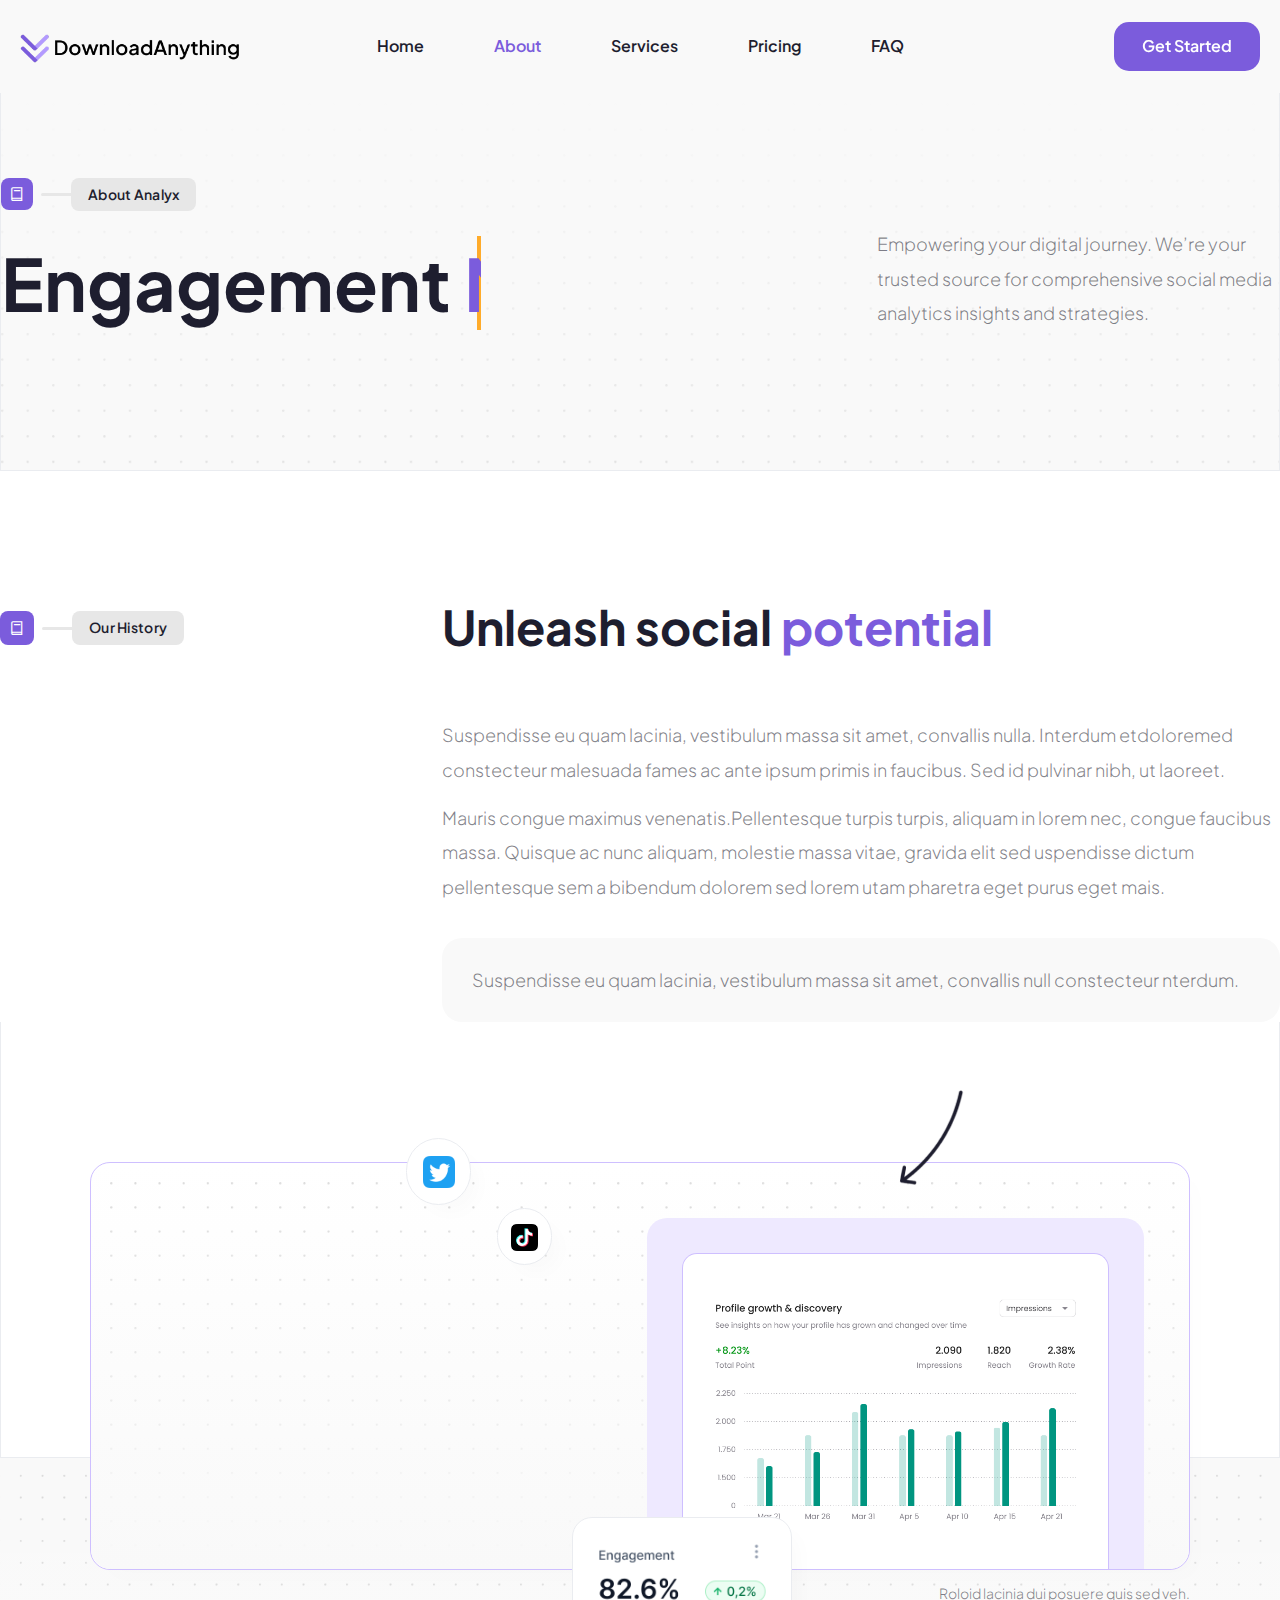
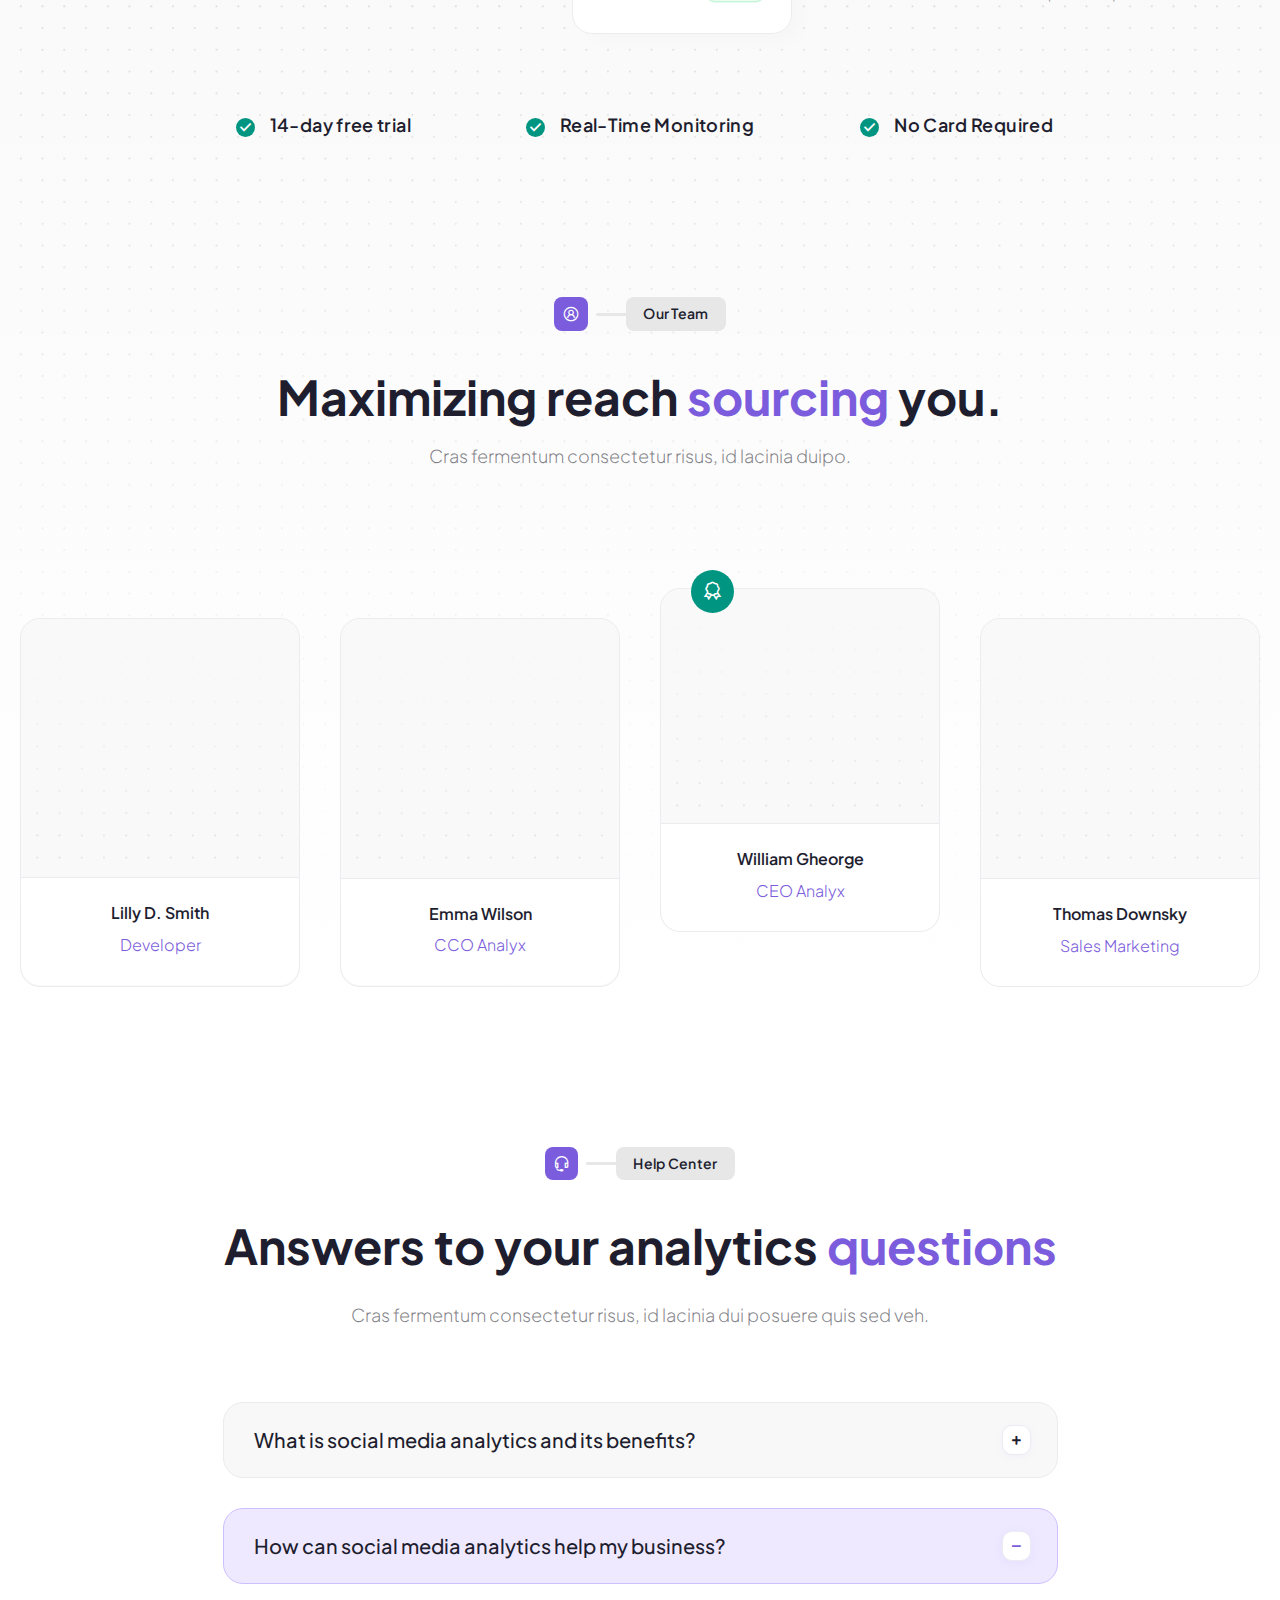
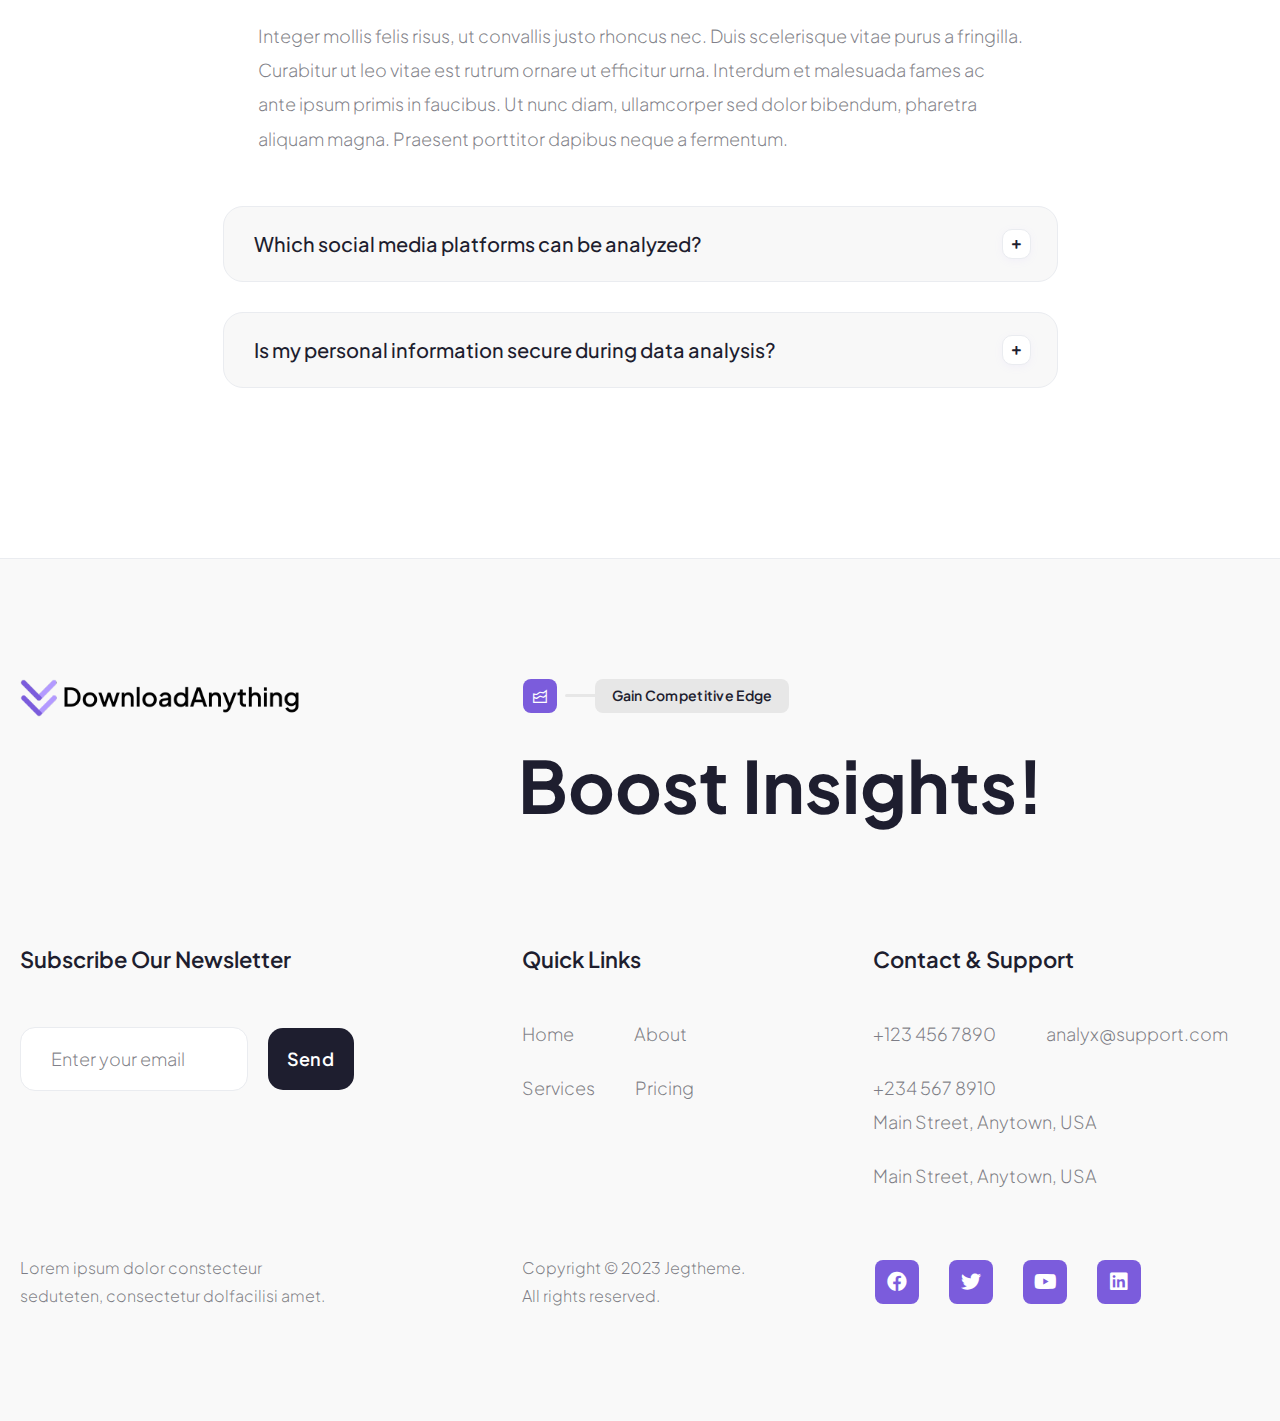
==== about.html @ d537f7f4 "deploy to onrender" ====
<!DOCTYPE html>
<html lang="en-US">
  <head>
    <meta charset="UTF-8" />
    <meta name="viewport" content="width=device-width, initial-scale=1, maximum-scale=1" />
    <link rel="profile" href="http://gmpg.org/xfn/11" />
    <link rel="pingback" href="https://downloadanything.co/xmlrpc.php" />
    <title>About &#8211; DownloadAnything</title>
    <meta name="robots" content="max-image-preview:large" />
    <link rel="alternate" type="application/rss+xml" title="DownloadAnything &raquo; Feed" href="https://downloadanything.co/feed/" />
    <link rel="alternate" type="application/rss+xml" title="DownloadAnything &raquo; Comments Feed" href="https://downloadanything.co/comments/feed/" />
    <script>
      window._wpemojiSettings = {
        baseUrl: "https:\/\/s.w.org\/images\/core\/emoji\/14.0.0\/72x72\/",
        ext: ".png",
        svgUrl: "https:\/\/s.w.org\/images\/core\/emoji\/14.0.0\/svg\/",
        svgExt: ".svg",
        source: { concatemoji: "https:\/\/downloadanything.co\/wp-includes\/js\/wp-emoji-release.min.js?ver=6.4.1" },
      };
      /*! This file is auto-generated */
      !(function (i, n) {
        var o, s, e;
        function c(e) {
          try {
            var t = { supportTests: e, timestamp: new Date().valueOf() };
            sessionStorage.setItem(o, JSON.stringify(t));
          } catch (e) {}
        }
        function p(e, t, n) {
          e.clearRect(0, 0, e.canvas.width, e.canvas.height), e.fillText(t, 0, 0);
          var t = new Uint32Array(e.getImageData(0, 0, e.canvas.width, e.canvas.height).data),
            r = (e.clearRect(0, 0, e.canvas.width, e.canvas.height), e.fillText(n, 0, 0), new Uint32Array(e.getImageData(0, 0, e.canvas.width, e.canvas.height).data));
          return t.every(function (e, t) {
            return e === r[t];
          });
        }
        function u(e, t, n) {
          switch (t) {
            case "flag":
              return n(e, "\ud83c\udff3\ufe0f\u200d\u26a7\ufe0f", "\ud83c\udff3\ufe0f\u200b\u26a7\ufe0f")
                ? !1
                : !n(e, "\ud83c\uddfa\ud83c\uddf3", "\ud83c\uddfa\u200b\ud83c\uddf3") &&
                    !n(e, "\ud83c\udff4\udb40\udc67\udb40\udc62\udb40\udc65\udb40\udc6e\udb40\udc67\udb40\udc7f", "\ud83c\udff4\u200b\udb40\udc67\u200b\udb40\udc62\u200b\udb40\udc65\u200b\udb40\udc6e\u200b\udb40\udc67\u200b\udb40\udc7f");
            case "emoji":
              return !n(e, "\ud83e\udef1\ud83c\udffb\u200d\ud83e\udef2\ud83c\udfff", "\ud83e\udef1\ud83c\udffb\u200b\ud83e\udef2\ud83c\udfff");
          }
          return !1;
        }
        function f(e, t, n) {
          var r = "undefined" != typeof WorkerGlobalScope && self instanceof WorkerGlobalScope ? new OffscreenCanvas(300, 150) : i.createElement("canvas"),
            a = r.getContext("2d", { willReadFrequently: !0 }),
            o = ((a.textBaseline = "top"), (a.font = "600 32px Arial"), {});
          return (
            e.forEach(function (e) {
              o[e] = t(a, e, n);
            }),
            o
          );
        }
        function t(e) {
          var t = i.createElement("script");
          (t.src = e), (t.defer = !0), i.head.appendChild(t);
        }
        "undefined" != typeof Promise &&
          ((o = "wpEmojiSettingsSupports"),
          (s = ["flag", "emoji"]),
          (n.supports = { everything: !0, everythingExceptFlag: !0 }),
          (e = new Promise(function (e) {
            i.addEventListener("DOMContentLoaded", e, { once: !0 });
          })),
          new Promise(function (t) {
            var n = (function () {
              try {
                var e = JSON.parse(sessionStorage.getItem(o));
                if ("object" == typeof e && "number" == typeof e.timestamp && new Date().valueOf() < e.timestamp + 604800 && "object" == typeof e.supportTests) return e.supportTests;
              } catch (e) {}
              return null;
            })();
            if (!n) {
              if ("undefined" != typeof Worker && "undefined" != typeof OffscreenCanvas && "undefined" != typeof URL && URL.createObjectURL && "undefined" != typeof Blob)
                try {
                  var e = "postMessage(" + f.toString() + "(" + [JSON.stringify(s), u.toString(), p.toString()].join(",") + "));",
                    r = new Blob([e], { type: "text/javascript" }),
                    a = new Worker(URL.createObjectURL(r), { name: "wpTestEmojiSupports" });
                  return void (a.onmessage = function (e) {
                    c((n = e.data)), a.terminate(), t(n);
                  });
                } catch (e) {}
              c((n = f(s, u, p)));
            }
            t(n);
          })
            .then(function (e) {
              for (var t in e) (n.supports[t] = e[t]), (n.supports.everything = n.supports.everything && n.supports[t]), "flag" !== t && (n.supports.everythingExceptFlag = n.supports.everythingExceptFlag && n.supports[t]);
              (n.supports.everythingExceptFlag = n.supports.everythingExceptFlag && !n.supports.flag),
                (n.DOMReady = !1),
                (n.readyCallback = function () {
                  n.DOMReady = !0;
                });
            })
            .then(function () {
              return e;
            })
            .then(function () {
              var e;
              n.supports.everything || (n.readyCallback(), (e = n.source || {}).concatemoji ? t(e.concatemoji) : e.wpemoji && e.twemoji && (t(e.twemoji), t(e.wpemoji)));
            }));
      })((window, document), window._wpemojiSettings);
    </script>
    <link rel="stylesheet" id="jkit-elements-main-css" href="./css/jeg-elementor-kit-assets-css-elements-main.css" media="all" />
    <style id="wp-emoji-styles-inline-css">
      img.wp-smiley,
      img.emoji {
        display: inline !important;
        border: none !important;
        box-shadow: none !important;
        height: 1em !important;
        width: 1em !important;
        margin: 0 0.07em !important;
        vertical-align: -0.1em !important;
        background: none !important;
        padding: 0 !important;
      }
    </style>
    <style id="classic-theme-styles-inline-css">
      /*! This file is auto-generated */
      .wp-block-button__link {
        color: #fff;
        background-color: #32373c;
        border-radius: 9999px;
        box-shadow: none;
        text-decoration: none;
        padding: calc(0.667em + 2px) calc(1.333em + 2px);
        font-size: 1.125em;
      }
      .wp-block-file__button {
        background: #32373c;
        color: #fff;
        text-decoration: none;
      }
    </style>
    <style id="global-styles-inline-css">
      body {
        --wp--preset--color--black: #000000;
        --wp--preset--color--cyan-bluish-gray: #abb8c3;
        --wp--preset--color--white: #ffffff;
        --wp--preset--color--pale-pink: #f78da7;
        --wp--preset--color--vivid-red: #cf2e2e;
        --wp--preset--color--luminous-vivid-orange: #ff6900;
        --wp--preset--color--luminous-vivid-amber: #fcb900;
        --wp--preset--color--light-green-cyan: #7bdcb5;
        --wp--preset--color--vivid-green-cyan: #00d084;
        --wp--preset--color--pale-cyan-blue: #8ed1fc;
        --wp--preset--color--vivid-cyan-blue: #0693e3;
        --wp--preset--color--vivid-purple: #9b51e0;
        --wp--preset--gradient--vivid-cyan-blue-to-vivid-purple: linear-gradient(135deg, rgba(6, 147, 227, 1) 0%, rgb(155, 81, 224) 100%);
        --wp--preset--gradient--light-green-cyan-to-vivid-green-cyan: linear-gradient(135deg, rgb(122, 220, 180) 0%, rgb(0, 208, 130) 100%);
        --wp--preset--gradient--luminous-vivid-amber-to-luminous-vivid-orange: linear-gradient(135deg, rgba(252, 185, 0, 1) 0%, rgba(255, 105, 0, 1) 100%);
        --wp--preset--gradient--luminous-vivid-orange-to-vivid-red: linear-gradient(135deg, rgba(255, 105, 0, 1) 0%, rgb(207, 46, 46) 100%);
        --wp--preset--gradient--very-light-gray-to-cyan-bluish-gray: linear-gradient(135deg, rgb(238, 238, 238) 0%, rgb(169, 184, 195) 100%);
        --wp--preset--gradient--cool-to-warm-spectrum: linear-gradient(135deg, rgb(74, 234, 220) 0%, rgb(151, 120, 209) 20%, rgb(207, 42, 186) 40%, rgb(238, 44, 130) 60%, rgb(251, 105, 98) 80%, rgb(254, 248, 76) 100%);
        --wp--preset--gradient--blush-light-purple: linear-gradient(135deg, rgb(255, 206, 236) 0%, rgb(152, 150, 240) 100%);
        --wp--preset--gradient--blush-bordeaux: linear-gradient(135deg, rgb(254, 205, 165) 0%, rgb(254, 45, 45) 50%, rgb(107, 0, 62) 100%);
        --wp--preset--gradient--luminous-dusk: linear-gradient(135deg, rgb(255, 203, 112) 0%, rgb(199, 81, 192) 50%, rgb(65, 88, 208) 100%);
        --wp--preset--gradient--pale-ocean: linear-gradient(135deg, rgb(255, 245, 203) 0%, rgb(182, 227, 212) 50%, rgb(51, 167, 181) 100%);
        --wp--preset--gradient--electric-grass: linear-gradient(135deg, rgb(202, 248, 128) 0%, rgb(113, 206, 126) 100%);
        --wp--preset--gradient--midnight: linear-gradient(135deg, rgb(2, 3, 129) 0%, rgb(40, 116, 252) 100%);
        --wp--preset--font-size--small: 13px;
        --wp--preset--font-size--medium: 20px;
        --wp--preset--font-size--large: 36px;
        --wp--preset--font-size--x-large: 42px;
        --wp--preset--spacing--20: 0.44rem;
        --wp--preset--spacing--30: 0.67rem;
        --wp--preset--spacing--40: 1rem;
        --wp--preset--spacing--50: 1.5rem;
        --wp--preset--spacing--60: 2.25rem;
        --wp--preset--spacing--70: 3.38rem;
        --wp--preset--spacing--80: 5.06rem;
        --wp--preset--shadow--natural: 6px 6px 9px rgba(0, 0, 0, 0.2);
        --wp--preset--shadow--deep: 12px 12px 50px rgba(0, 0, 0, 0.4);
        --wp--preset--shadow--sharp: 6px 6px 0px rgba(0, 0, 0, 0.2);
        --wp--preset--shadow--outlined: 6px 6px 0px -3px rgba(255, 255, 255, 1), 6px 6px rgba(0, 0, 0, 1);
        --wp--preset--shadow--crisp: 6px 6px 0px rgba(0, 0, 0, 1);
      }
      :where(.is-layout-flex) {
        gap: 0.5em;
      }
      :where(.is-layout-grid) {
        gap: 0.5em;
      }
      body .is-layout-flow > .alignleft {
        float: left;
        margin-inline-start: 0;
        margin-inline-end: 2em;
      }
      body .is-layout-flow > .alignright {
        float: right;
        margin-inline-start: 2em;
        margin-inline-end: 0;
      }
      body .is-layout-flow > .aligncenter {
        margin-left: auto !important;
        margin-right: auto !important;
      }
      body .is-layout-constrained > .alignleft {
        float: left;
        margin-inline-start: 0;
        margin-inline-end: 2em;
      }
      body .is-layout-constrained > .alignright {
        float: right;
        margin-inline-start: 2em;
        margin-inline-end: 0;
      }
      body .is-layout-constrained > .aligncenter {
        margin-left: auto !important;
        margin-right: auto !important;
      }
      body .is-layout-constrained > :where(:not(.alignleft):not(.alignright):not(.alignfull)) {
        max-width: var(--wp--style--global--content-size);
        margin-left: auto !important;
        margin-right: auto !important;
      }
      body .is-layout-constrained > .alignwide {
        max-width: var(--wp--style--global--wide-size);
      }
      body .is-layout-flex {
        display: flex;
      }
      body .is-layout-flex {
        flex-wrap: wrap;
        align-items: center;
      }
      body .is-layout-flex > * {
        margin: 0;
      }
      body .is-layout-grid {
        display: grid;
      }
      body .is-layout-grid > * {
        margin: 0;
      }
      :where(.wp-block-columns.is-layout-flex) {
        gap: 2em;
      }
      :where(.wp-block-columns.is-layout-grid) {
        gap: 2em;
      }
      :where(.wp-block-post-template.is-layout-flex) {
        gap: 1.25em;
      }
      :where(.wp-block-post-template.is-layout-grid) {
        gap: 1.25em;
      }
      .has-black-color {
        color: var(--wp--preset--color--black) !important;
      }
      .has-cyan-bluish-gray-color {
        color: var(--wp--preset--color--cyan-bluish-gray) !important;
      }
      .has-white-color {
        color: var(--wp--preset--color--white) !important;
      }
      .has-pale-pink-color {
        color: var(--wp--preset--color--pale-pink) !important;
      }
      .has-vivid-red-color {
        color: var(--wp--preset--color--vivid-red) !important;
      }
      .has-luminous-vivid-orange-color {
        color: var(--wp--preset--color--luminous-vivid-orange) !important;
      }
      .has-luminous-vivid-amber-color {
        color: var(--wp--preset--color--luminous-vivid-amber) !important;
      }
      .has-light-green-cyan-color {
        color: var(--wp--preset--color--light-green-cyan) !important;
      }
      .has-vivid-green-cyan-color {
        color: var(--wp--preset--color--vivid-green-cyan) !important;
      }
      .has-pale-cyan-blue-color {
        color: var(--wp--preset--color--pale-cyan-blue) !important;
      }
      .has-vivid-cyan-blue-color {
        color: var(--wp--preset--color--vivid-cyan-blue) !important;
      }
      .has-vivid-purple-color {
        color: var(--wp--preset--color--vivid-purple) !important;
      }
      .has-black-background-color {
        background-color: var(--wp--preset--color--black) !important;
      }
      .has-cyan-bluish-gray-background-color {
        background-color: var(--wp--preset--color--cyan-bluish-gray) !important;
      }
      .has-white-background-color {
        background-color: var(--wp--preset--color--white) !important;
      }
      .has-pale-pink-background-color {
        background-color: var(--wp--preset--color--pale-pink) !important;
      }
      .has-vivid-red-background-color {
        background-color: var(--wp--preset--color--vivid-red) !important;
      }
      .has-luminous-vivid-orange-background-color {
        background-color: var(--wp--preset--color--luminous-vivid-orange) !important;
      }
      .has-luminous-vivid-amber-background-color {
        background-color: var(--wp--preset--color--luminous-vivid-amber) !important;
      }
      .has-light-green-cyan-background-color {
        background-color: var(--wp--preset--color--light-green-cyan) !important;
      }
      .has-vivid-green-cyan-background-color {
        background-color: var(--wp--preset--color--vivid-green-cyan) !important;
      }
      .has-pale-cyan-blue-background-color {
        background-color: var(--wp--preset--color--pale-cyan-blue) !important;
      }
      .has-vivid-cyan-blue-background-color {
        background-color: var(--wp--preset--color--vivid-cyan-blue) !important;
      }
      .has-vivid-purple-background-color {
        background-color: var(--wp--preset--color--vivid-purple) !important;
      }
      .has-black-border-color {
        border-color: var(--wp--preset--color--black) !important;
      }
      .has-cyan-bluish-gray-border-color {
        border-color: var(--wp--preset--color--cyan-bluish-gray) !important;
      }
      .has-white-border-color {
        border-color: var(--wp--preset--color--white) !important;
      }
      .has-pale-pink-border-color {
        border-color: var(--wp--preset--color--pale-pink) !important;
      }
      .has-vivid-red-border-color {
        border-color: var(--wp--preset--color--vivid-red) !important;
      }
      .has-luminous-vivid-orange-border-color {
        border-color: var(--wp--preset--color--luminous-vivid-orange) !important;
      }
      .has-luminous-vivid-amber-border-color {
        border-color: var(--wp--preset--color--luminous-vivid-amber) !important;
      }
      .has-light-green-cyan-border-color {
        border-color: var(--wp--preset--color--light-green-cyan) !important;
      }
      .has-vivid-green-cyan-border-color {
        border-color: var(--wp--preset--color--vivid-green-cyan) !important;
      }
      .has-pale-cyan-blue-border-color {
        border-color: var(--wp--preset--color--pale-cyan-blue) !important;
      }
      .has-vivid-cyan-blue-border-color {
        border-color: var(--wp--preset--color--vivid-cyan-blue) !important;
      }
      .has-vivid-purple-border-color {
        border-color: var(--wp--preset--color--vivid-purple) !important;
      }
      .has-vivid-cyan-blue-to-vivid-purple-gradient-background {
        background: var(--wp--preset--gradient--vivid-cyan-blue-to-vivid-purple) !important;
      }
      .has-light-green-cyan-to-vivid-green-cyan-gradient-background {
        background: var(--wp--preset--gradient--light-green-cyan-to-vivid-green-cyan) !important;
      }
      .has-luminous-vivid-amber-to-luminous-vivid-orange-gradient-background {
        background: var(--wp--preset--gradient--luminous-vivid-amber-to-luminous-vivid-orange) !important;
      }
      .has-luminous-vivid-orange-to-vivid-red-gradient-background {
        background: var(--wp--preset--gradient--luminous-vivid-orange-to-vivid-red) !important;
      }
      .has-very-light-gray-to-cyan-bluish-gray-gradient-background {
        background: var(--wp--preset--gradient--very-light-gray-to-cyan-bluish-gray) !important;
      }
      .has-cool-to-warm-spectrum-gradient-background {
        background: var(--wp--preset--gradient--cool-to-warm-spectrum) !important;
      }
      .has-blush-light-purple-gradient-background {
        background: var(--wp--preset--gradient--blush-light-purple) !important;
      }
      .has-blush-bordeaux-gradient-background {
        background: var(--wp--preset--gradient--blush-bordeaux) !important;
      }
      .has-luminous-dusk-gradient-background {
        background: var(--wp--preset--gradient--luminous-dusk) !important;
      }
      .has-pale-ocean-gradient-background {
        background: var(--wp--preset--gradient--pale-ocean) !important;
      }
      .has-electric-grass-gradient-background {
        background: var(--wp--preset--gradient--electric-grass) !important;
      }
      .has-midnight-gradient-background {
        background: var(--wp--preset--gradient--midnight) !important;
      }
      .has-small-font-size {
        font-size: var(--wp--preset--font-size--small) !important;
      }
      .has-medium-font-size {
        font-size: var(--wp--preset--font-size--medium) !important;
      }
      .has-large-font-size {
        font-size: var(--wp--preset--font-size--large) !important;
      }
      .has-x-large-font-size {
        font-size: var(--wp--preset--font-size--x-large) !important;
      }
      .wp-block-navigation a:where(:not(.wp-element-button)) {
        color: inherit;
      }
      :where(.wp-block-post-template.is-layout-flex) {
        gap: 1.25em;
      }
      :where(.wp-block-post-template.is-layout-grid) {
        gap: 1.25em;
      }
      :where(.wp-block-columns.is-layout-flex) {
        gap: 2em;
      }
      :where(.wp-block-columns.is-layout-grid) {
        gap: 2em;
      }
      .wp-block-pullquote {
        font-size: 1.5em;
        line-height: 1.6;
      }
    </style>
    <link rel="stylesheet" id="elementor-icons-css" href="./css/elementor-assets-lib-eicons-css-elementor-icons.min.css" media="all" />
    <link rel="stylesheet" id="elementor-frontend-css" href="./css/elementor-css-custom-frontend-lite.min.css" media="all" />
    <link rel="stylesheet" id="swiper-css" href="./css/elementor-assets-lib-swiper-v8-css-swiper.min.css" media="all" />
    <link rel="stylesheet" id="elementor-post-21-css" href="./css/elementor-css-post-21.css" media="all" />
    <link rel="stylesheet" id="elementor-post-25-css" href="./css/elementor-css-post-25.css" media="all" />
    <link rel="stylesheet" id="font-awesome-5-all-css" href="./css/elementor-assets-lib-font-awesome-css-all.min.css" media="all" />
    <link rel="stylesheet" id="font-awesome-4-shim-css" href="./css/elementor-assets-lib-font-awesome-css-v4-shims.min.css" media="all" />
    <link rel="stylesheet" id="text-editor-style-css" href="./css/metform-public-assets-css-text-editor.css" media="all" />
    <link rel="stylesheet" id="hello-elementor-css" href="./css/hello-elementor-style.min.css" media="all" />
    <link rel="stylesheet" id="hello-elementor-theme-style-css" href="./css/hello-elementor-theme.min.css" media="all" />
    <link
      rel="stylesheet"
      id="google-fonts-1-css"
      href="https://fonts.googleapis.com/css?family=Plus+Jakarta+Sans%3A100%2C100italic%2C200%2C200italic%2C300%2C300italic%2C400%2C400italic%2C500%2C500italic%2C600%2C600italic%2C700%2C700italic%2C800%2C800italic%2C900%2C900italic%7CLato%3A100%2C100italic%2C200%2C200italic%2C300%2C300italic%2C400%2C400italic%2C500%2C500italic%2C600%2C600italic%2C700%2C700italic%2C800%2C800italic%2C900%2C900italic&#038;display=swap&#038;ver=6.4.1"
      media="all"
    />
    <link rel="stylesheet" id="elementor-icons-jkiticon-css" href="./css/jeg-elementor-kit-assets-fonts-jkiticon-jkiticon.css" media="all" />
    <link rel="stylesheet" id="elementor-icons-shared-0-css" href="./css/elementor-assets-lib-font-awesome-css-fontawesome.min.css" media="all" />
    <link rel="stylesheet" id="elementor-icons-fa-solid-css" href="./css/elementor-assets-lib-font-awesome-css-solid.min.css" media="all" />
    <link rel="preconnect" href="https://fonts.gstatic.com/" crossorigin />
    <script>
      /* <![CDATA[ */
      var rcewpp = {
        ajax_url: "https://downloadanything.co/wp-admin/admin-ajax.php",
        nonce: "5097851197",
        home_url: "https://downloadanything.co/",
        settings_icon: "https://downloadanything.co/wp-content/plugins/export-wp-page-to-static-html/admin/images/settings.png",
        settings_hover_icon: "https://downloadanything.co/wp-content/plugins/export-wp-page-to-static-html/admin/images/settings_hover.png",
      };
      /* ]]\> */
    </script>
    <script src="./js/elementor-assets-lib-font-awesome-js-v4-shims.min.js" id="font-awesome-4-shim-js"></script>
    <script src="./js/jquery-jquery.min.js" id="jquery-core-js"></script>
    <script src="./js/jquery-jquery-migrate.min.js" id="jquery-migrate-js"></script>
    <link rel="https://api.w.org/" href="https://downloadanything.co/wp-json/" />
    <link rel="alternate" type="application/json" href="https://downloadanything.co/wp-json/wp/v2/pages/25" />
    <link rel="EditURI" type="application/rsd+xml" title="RSD" href="https://downloadanything.co/xmlrpc.php?rsd" />
    <meta name="generator" content="WordPress 6.4.1" />
    <link rel="canonical" href="https://downloadanything.co/about/" />
    <link rel="shortlink" href="https://downloadanything.co/?p=25" />
    <link rel="alternate" type="application/json+oembed" href="https://downloadanything.co/wp-json/oembed/1.0/embed?url=https%3A%2F%2Fdownloadanything.co%2Fabout%2F" />
    <link rel="alternate" type="text/xml+oembed" href="https://downloadanything.co/wp-json/oembed/1.0/embed?url=https%3A%2F%2Fdownloadanything.co%2Fabout%2F&#038;format=xml" />
    <meta
      name="generator"
      content="Elementor 3.17.3; features: e_dom_optimization, e_optimized_assets_loading, e_optimized_css_loading, additional_custom_breakpoints, block_editor_assets_optimize, e_image_loading_optimization; settings: css_print_method-external, google_font-enabled, font_display-swap"
    />
    <link rel="icon" href="./images/cropped-DownloadAnything-Site-Icon-32x32.png" sizes="32x32" />
    <link rel="icon" href="./images/cropped-DownloadAnything-Site-Icon-192x192.png" sizes="192x192" />
    <link rel="apple-touch-icon" href="./images/cropped-DownloadAnything-Site-Icon-180x180.png" />
    <meta name="msapplication-TileImage" content="https://downloadanything.co/wp-content/uploads/2023/12/cropped-DownloadAnything-Site-Icon-270x270.png" />
  </head>
  <body class="page-template-default page page-id-25 wp-custom-logo jkit-color-scheme elementor-default elementor-kit-21 elementor-page elementor-page-25">
    <div id="page" class="jkit-template site">
      <header id="masthead" itemscope="itemscope" itemtype="https://schema.org/WPHeader">
        <style>
          .elementor-61 .elementor-element.elementor-element-16081f6c:not(.elementor-motion-effects-element-type-background),
          .elementor-61 .elementor-element.elementor-element-16081f6c > .elementor-motion-effects-container > .elementor-motion-effects-layer {
            background-color: #f9f9f9;
          }
          .elementor-61 .elementor-element.elementor-element-16081f6c {
            transition: background 0.3s, border 0.3s, border-radius 0.3s, box-shadow 0.3s;
            margin-top: 0px;
            margin-bottom: 0px;
            padding: 22px 20px 22px 20px;
            z-index: 1;
          }
          .elementor-61 .elementor-element.elementor-element-16081f6c > .elementor-background-overlay {
            transition: background 0.3s, border-radius 0.3s, opacity 0.3s;
          }
          .elementor-bc-flex-widget .elementor-61 .elementor-element.elementor-element-79661abc.elementor-column .elementor-widget-wrap {
            align-items: center;
          }
          .elementor-61 .elementor-element.elementor-element-79661abc.elementor-column.elementor-element[data-element_type="column"] > .elementor-widget-wrap.elementor-element-populated {
            align-content: center;
            align-items: center;
          }
          .elementor-61 .elementor-element.elementor-element-79661abc > .elementor-element-populated {
            padding: 0px 0px 0px 0px;
          }
          .elementor-61 .elementor-element.elementor-element-3b8c59 {
            text-align: left;
            width: var(--container-widget-width, 100%);
            max-width: 100%;
            --container-widget-width: 100%;
            --container-widget-flex-grow: 0;
          }
          .elementor-61 .elementor-element.elementor-element-3b8c59 img {
            width: 220px;
          }
          .elementor-61 .elementor-element.elementor-element-3b8c59.elementor-element {
            --flex-grow: 1;
            --flex-shrink: 0;
          }
          .elementor-bc-flex-widget .elementor-61 .elementor-element.elementor-element-5b81a673.elementor-column .elementor-widget-wrap {
            align-items: center;
          }
          .elementor-61 .elementor-element.elementor-element-5b81a673.elementor-column.elementor-element[data-element_type="column"] > .elementor-widget-wrap.elementor-element-populated {
            align-content: center;
            align-items: center;
          }
          .elementor-61 .elementor-element.elementor-element-5b81a673.elementor-column > .elementor-widget-wrap {
            justify-content: center;
          }
          .elementor-61 .elementor-element.elementor-element-5b81a673 > .elementor-element-populated {
            border-style: none;
            transition: background 0.3s, border 0.3s, border-radius 0.3s, box-shadow 0.3s;
            margin: 0px 0px 0px 0px;
            --e-column-margin-right: 0px;
            --e-column-margin-left: 0px;
          }
          .elementor-61 .elementor-element.elementor-element-5b81a673 > .elementor-element-populated > .elementor-background-overlay {
            transition: background 0.3s, border-radius 0.3s, opacity 0.3s;
          }
          .elementor-61 .elementor-element.elementor-element-4000f2c6 .jeg-elementor-kit.jkit-nav-menu .jkit-menu > ul,
          .elementor-61 .elementor-element.elementor-element-4000f2c6 .jeg-elementor-kit.jkit-nav-menu .jkit-menu-wrapper:not(.active) .jkit-menu,
          .elementor-61 .elementor-element.elementor-element-4000f2c6 .jeg-elementor-kit.jkit-nav-menu .jkit-menu-wrapper:not(.active) .jkit-menu > li > a {
            display: flex;
          }
          .elementor-61 .elementor-element.elementor-element-4000f2c6 .jeg-elementor-kit.jkit-nav-menu .jkit-menu-wrapper .jkit-menu {
            justify-content: center;
          }
          .elementor-61 .elementor-element.elementor-element-4000f2c6 .jeg-elementor-kit.jkit-nav-menu .jkit-menu-wrapper .jkit-menu .menu-item .sub-menu {
            left: unset;
            top: 100%;
            right: unset;
            bottom: unset;
          }
          .elementor-61 .elementor-element.elementor-element-4000f2c6 .jeg-elementor-kit.jkit-nav-menu .jkit-menu-wrapper .jkit-menu .menu-item .sub-menu .menu-item .sub-menu {
            left: 100%;
            top: unset;
            right: unset;
            bottom: unset;
          }
          .elementor-61 .elementor-element.elementor-element-4000f2c6 .jeg-elementor-kit.jkit-nav-menu .jkit-menu-wrapper {
            height: 30px;
          }
          .elementor-61 .elementor-element.elementor-element-4000f2c6 .jeg-elementor-kit.jkit-nav-menu .jkit-menu-wrapper .jkit-menu > li > a {
            font-family: var(--e-global-typography-0762765-font-family), Sans-serif;
            font-size: var(--e-global-typography-0762765-font-size);
            font-weight: var(--e-global-typography-0762765-font-weight);
            text-transform: var(--e-global-typography-0762765-text-transform);
            text-decoration: var(--e-global-typography-0762765-text-decoration);
            line-height: var(--e-global-typography-0762765-line-height);
            letter-spacing: var(--e-global-typography-0762765-letter-spacing);
            word-spacing: var(--e-global-typography-0762765-word-spacing);
            margin: 0px 35px 0px 35px;
            padding: 0px 0px 0px 0px;
            color: var(--e-global-color-primary);
          }
          .elementor-61 .elementor-element.elementor-element-4000f2c6 .jeg-elementor-kit.jkit-nav-menu .jkit-menu-wrapper .jkit-menu > li > a i {
            font-size: 12px;
          }
          .elementor-61 .elementor-element.elementor-element-4000f2c6 .jeg-elementor-kit.jkit-nav-menu .jkit-menu-wrapper .jkit-menu > li > a svg {
            width: 12px;
            fill: var(--e-global-color-primary);
          }
          .elementor-61 .elementor-element.elementor-element-4000f2c6 .jeg-elementor-kit.jkit-nav-menu .jkit-menu-wrapper .jkit-menu > li:hover > a {
            color: #7b5cdc;
          }
          .elementor-61 .elementor-element.elementor-element-4000f2c6 .jeg-elementor-kit.jkit-nav-menu .jkit-menu-wrapper .jkit-menu > li:hover > a svg {
            fill: #7b5cdc;
          }
          .elementor-61 .elementor-element.elementor-element-4000f2c6 .jeg-elementor-kit.jkit-nav-menu .jkit-menu-wrapper .jkit-menu > li.current-menu-item > a,
          .elementor-61 .elementor-element.elementor-element-4000f2c6 .jeg-elementor-kit.jkit-nav-menu .jkit-menu-wrapper .jkit-menu > li.current-menu-ancestor > a {
            color: #7b5cdc;
          }
          .elementor-61 .elementor-element.elementor-element-4000f2c6 .jeg-elementor-kit.jkit-nav-menu .jkit-menu-wrapper .jkit-menu > li.current-menu-item > a svg,
          .elementor-61 .elementor-element.elementor-element-4000f2c6 .jeg-elementor-kit.jkit-nav-menu .jkit-menu-wrapper .jkit-menu > li.current-menu-ancestor > a svg {
            fill: #7b5cdc;
          }
          .elementor-61 .elementor-element.elementor-element-4000f2c6 .jeg-elementor-kit.jkit-nav-menu .jkit-menu-wrapper .jkit-menu li.menu-item-has-children > a i {
            color: var(--e-global-color-primary);
          }
          .elementor-61 .elementor-element.elementor-element-4000f2c6 .jeg-elementor-kit.jkit-nav-menu .jkit-menu-wrapper .jkit-menu li.menu-item-has-children > a svg {
            fill: var(--e-global-color-primary);
          }
          .elementor-61 .elementor-element.elementor-element-4000f2c6 .jeg-elementor-kit.jkit-nav-menu .jkit-menu-wrapper .jkit-menu li.menu-item-has-children > a i,
          .elementor-61 .elementor-element.elementor-element-4000f2c6 .jeg-elementor-kit.jkit-nav-menu .jkit-menu-wrapper .jkit-menu li.menu-item-has-children > a svg {
            margin: 1px 0px 0px 5px;
            border-style: none;
          }
          .elementor-61 .elementor-element.elementor-element-4000f2c6 .jeg-elementor-kit.jkit-nav-menu .jkit-menu-wrapper .jkit-menu .sub-menu li a {
            font-family: var(--e-global-typography-0762765-font-family), Sans-serif;
            font-size: var(--e-global-typography-0762765-font-size);
            font-weight: var(--e-global-typography-0762765-font-weight);
            text-transform: var(--e-global-typography-0762765-text-transform);
            text-decoration: var(--e-global-typography-0762765-text-decoration);
            line-height: var(--e-global-typography-0762765-line-height);
            letter-spacing: var(--e-global-typography-0762765-letter-spacing);
            word-spacing: var(--e-global-typography-0762765-word-spacing);
            padding: 12px 14px 12px 20px;
          }
          .elementor-61 .elementor-element.elementor-element-4000f2c6 .jeg-elementor-kit.jkit-nav-menu .jkit-menu-wrapper .jkit-menu .sub-menu li > a {
            color: var(--e-global-color-primary);
          }
          .elementor-61 .elementor-element.elementor-element-4000f2c6 .jeg-elementor-kit.jkit-nav-menu .jkit-menu-wrapper .jkit-menu .sub-menu li > a svg {
            fill: var(--e-global-color-primary);
          }
          .elementor-61 .elementor-element.elementor-element-4000f2c6 .jeg-elementor-kit.jkit-nav-menu .jkit-menu-wrapper .jkit-menu li.menu-item-has-children .sub-menu > .menu-item > a {
            border-radius: 10px 10px 10px 10px;
          }
          .elementor-61 .elementor-element.elementor-element-4000f2c6 .jeg-elementor-kit.jkit-nav-menu .jkit-menu-wrapper .jkit-menu .sub-menu li:hover > a {
            color: var(--e-global-color-accent);
            background-color: #eee9ff;
            border-radius: 5px 5px 5px 5px;
          }
          .elementor-61 .elementor-element.elementor-element-4000f2c6 .jeg-elementor-kit.jkit-nav-menu .jkit-menu-wrapper .jkit-menu .sub-menu li:hover > a svg {
            fill: var(--e-global-color-accent);
          }
          .elementor-61 .elementor-element.elementor-element-4000f2c6 .jeg-elementor-kit.jkit-nav-menu .jkit-menu-wrapper .jkit-menu .sub-menu li.current-menu-item > a {
            color: #ffffff;
          }
          .elementor-61 .elementor-element.elementor-element-4000f2c6 .jeg-elementor-kit.jkit-nav-menu .jkit-menu-wrapper .jkit-menu .sub-menu li.current-menu-item > a svg {
            fill: #ffffff;
          }
          .elementor-61 .elementor-element.elementor-element-4000f2c6 .jeg-elementor-kit.jkit-nav-menu .jkit-menu-wrapper .jkit-menu .sub-menu > li.current-menu-item > a {
            background-color: var(--e-global-color-accent);
          }
          .elementor-61 .elementor-element.elementor-element-4000f2c6 .jeg-elementor-kit.jkit-nav-menu .jkit-menu-wrapper .jkit-menu .sub-menu li.current-menu-item a {
            border-radius: 5px 5px 5px 5px;
          }
          .elementor-61 .elementor-element.elementor-element-4000f2c6 .jeg-elementor-kit.jkit-nav-menu .jkit-menu-wrapper .jkit-menu li.menu-item-has-children .sub-menu {
            margin: 20px 0px 0px 8px;
            padding: 10px 10px 10px 10px;
            border-style: solid;
            border-width: 1px 1px 1px 1px;
            border-color: #cebfff;
            background-color: #ffffff;
            border-radius: 15px 15px 15px 15px;
            min-width: 160px;
            box-shadow: 12px 12px 20px -5px rgba(0, 0, 0, 0.03);
          }
          .elementor-61 .elementor-element.elementor-element-4000f2c6 .jeg-elementor-kit.jkit-nav-menu .jkit-hamburger-menu {
            float: right;
            background-color: var(--e-global-color-accent);
            border-style: none;
          }
          .elementor-61 .elementor-element.elementor-element-4000f2c6 .jeg-elementor-kit.jkit-nav-menu .jkit-hamburger-menu:hover {
            background-color: #ffab2a;
          }
          .elementor-61 .elementor-element.elementor-element-4000f2c6 .jeg-elementor-kit.jkit-nav-menu .jkit-menu-wrapper .jkit-nav-identity-panel .jkit-close-menu {
            border-style: none;
          }
          .elementor-61 .elementor-element.elementor-element-4000f2c6 .jeg-elementor-kit.jkit-nav-menu .jkit-menu-wrapper .jkit-nav-identity-panel .jkit-nav-site-title .jkit-nav-logo img {
            object-fit: cover;
          }
          .elementor-61 .elementor-element.elementor-element-4000f2c6 > .elementor-widget-container {
            margin: 0px 0px 0px 0px;
            padding: 0px 0px 0px 0px;
            border-style: none;
          }
          .elementor-61 .elementor-element.elementor-element-4000f2c6 {
            z-index: 10;
          }
          .elementor-61 .elementor-element.elementor-element-5cd9aa18.elementor-column > .elementor-widget-wrap {
            justify-content: flex-end;
          }
          .elementor-61 .elementor-element.elementor-element-783293e1 .jeg-elementor-kit.jkit-button {
            text-align: right;
          }
          .elementor-61 .elementor-element.elementor-element-783293e1 .jeg-elementor-kit.jkit-button .jkit-button-wrapper {
            padding: 14px 28px 14px 28px;
            font-family: var(--e-global-typography-c680a38-font-family), Sans-serif;
            font-size: var(--e-global-typography-c680a38-font-size);
            font-weight: var(--e-global-typography-c680a38-font-weight);
            text-decoration: var(--e-global-typography-c680a38-text-decoration);
            line-height: var(--e-global-typography-c680a38-line-height);
            letter-spacing: var(--e-global-typography-c680a38-letter-spacing);
            word-spacing: var(--e-global-typography-c680a38-word-spacing);
            color: #ffffff;
            background-color: var(--e-global-color-accent);
            transition-duration: 0.5s;
            border-radius: 15px 15px 15px 15px;
          }
          .elementor-61 .elementor-element.elementor-element-783293e1 .jeg-elementor-kit.jkit-button .jkit-button-wrapper svg {
            fill: #ffffff;
          }
          .elementor-61 .elementor-element.elementor-element-783293e1 .jeg-elementor-kit.jkit-button .jkit-button-wrapper:hover {
            color: var(--e-global-color-primary);
            background-color: var(--e-global-color-2811fbc);
          }
          .elementor-61 .elementor-element.elementor-element-783293e1 .jeg-elementor-kit.jkit-button .jkit-button-wrapper:hover svg {
            fill: var(--e-global-color-primary);
          }
          .elementor-61 .elementor-element.elementor-element-783293e1 .jeg-elementor-kit.jkit-button.icon-position-before .jkit-button-wrapper i,
          .elementor-61 .elementor-element.elementor-element-783293e1 .jeg-elementor-kit.jkit-button.icon-position-before .jkit-button-wrapper svg {
            margin-right: 5px;
          }
          .elementor-61 .elementor-element.elementor-element-783293e1 .jeg-elementor-kit.jkit-button.icon-position-after .jkit-button-wrapper i,
          .elementor-61 .elementor-element.elementor-element-783293e1 .jeg-elementor-kit.jkit-button.icon-position-after .jkit-button-wrapper svg {
            margin-left: 5px;
          }
          .elementor-61 .elementor-element.elementor-element-783293e1 {
            width: auto;
            max-width: auto;
          }
          .elementor-61 .elementor-element.elementor-element-783293e1 > .elementor-widget-container:hover {
            --e-transform-scale: 0.95;
          }
          @media (max-width: 1366px) {
            .elementor-61 .elementor-element.elementor-element-4000f2c6 .jeg-elementor-kit.jkit-nav-menu .jkit-menu-wrapper .jkit-menu > li > a {
              font-size: var(--e-global-typography-0762765-font-size);
              line-height: var(--e-global-typography-0762765-line-height);
              letter-spacing: var(--e-global-typography-0762765-letter-spacing);
              word-spacing: var(--e-global-typography-0762765-word-spacing);
            }
            .elementor-61 .elementor-element.elementor-element-4000f2c6 .jeg-elementor-kit.jkit-nav-menu .jkit-menu-wrapper .jkit-menu .sub-menu li a {
              font-size: var(--e-global-typography-0762765-font-size);
              line-height: var(--e-global-typography-0762765-line-height);
              letter-spacing: var(--e-global-typography-0762765-letter-spacing);
              word-spacing: var(--e-global-typography-0762765-word-spacing);
            }
            .elementor-61 .elementor-element.elementor-element-783293e1 .jeg-elementor-kit.jkit-button .jkit-button-wrapper {
              font-size: var(--e-global-typography-c680a38-font-size);
              line-height: var(--e-global-typography-c680a38-line-height);
              letter-spacing: var(--e-global-typography-c680a38-letter-spacing);
              word-spacing: var(--e-global-typography-c680a38-word-spacing);
            }
          }
          @media (max-width: 1200px) {
            .elementor-bc-flex-widget .elementor-61 .elementor-element.elementor-element-79661abc.elementor-column .elementor-widget-wrap {
              align-items: center;
            }
            .elementor-61 .elementor-element.elementor-element-79661abc.elementor-column.elementor-element[data-element_type="column"] > .elementor-widget-wrap.elementor-element-populated {
              align-content: center;
              align-items: center;
            }
            .elementor-61 .elementor-element.elementor-element-79661abc.elementor-column > .elementor-widget-wrap {
              justify-content: center;
            }
            .elementor-61 .elementor-element.elementor-element-3b8c59 {
              text-align: left;
            }
            .elementor-61 .elementor-element.elementor-element-3b8c59 img {
              width: 180px;
            }
            .elementor-61 .elementor-element.elementor-element-4000f2c6 .jeg-elementor-kit.jkit-nav-menu .jkit-menu-wrapper {
              height: 30px;
            }
            .elementor-61 .elementor-element.elementor-element-4000f2c6 .jeg-elementor-kit.jkit-nav-menu .jkit-menu-wrapper .jkit-menu > li > a i {
              font-size: 12px;
            }
            .elementor-61 .elementor-element.elementor-element-4000f2c6 .jeg-elementor-kit.jkit-nav-menu .jkit-menu-wrapper .jkit-menu > li > a svg {
              width: 12px;
            }
            .elementor-61 .elementor-element.elementor-element-4000f2c6 .jeg-elementor-kit.jkit-nav-menu .jkit-menu-wrapper .jkit-menu > li > a {
              margin: 0px 25px 0px 25px;
              padding: 0px 0px 0px 0px;
            }
            .elementor-61 .elementor-element.elementor-element-4000f2c6.elementor-element {
              --flex-grow: 0;
              --flex-shrink: 1;
            }
            .elementor-61 .elementor-element.elementor-element-783293e1 .jeg-elementor-kit.jkit-button .jkit-button-wrapper {
              padding: 14px 35px 14px 35px;
            }
          }
          @media (max-width: 1024px) {
            .elementor-61 .elementor-element.elementor-element-16081f6c {
              margin-top: 0px;
              margin-bottom: -155px;
              padding: 25px 35px 25px 35px;
              z-index: 20;
            }
            .elementor-61 .elementor-element.elementor-element-3b8c59 img {
              width: 120px;
            }
            .elementor-61 .elementor-element.elementor-element-5b81a673.elementor-column > .elementor-widget-wrap {
              justify-content: flex-end;
            }
            .elementor-61 .elementor-element.elementor-element-5b81a673 > .elementor-element-populated,
            .elementor-61 .elementor-element.elementor-element-5b81a673 > .elementor-element-populated > .elementor-background-overlay,
            .elementor-61 .elementor-element.elementor-element-5b81a673 > .elementor-background-slideshow {
              border-radius: 0px 0px 0px 0px;
            }
            .elementor-61 .elementor-element.elementor-element-5b81a673 > .elementor-element-populated {
              margin: 0px 0px 0px 0px;
              --e-column-margin-right: 0px;
              --e-column-margin-left: 0px;
              padding: 0px 0px 0px 0px;
            }
            .elementor-61 .elementor-element.elementor-element-5b81a673 {
              z-index: 5;
            }
            .elementor-61 .elementor-element.elementor-element-4000f2c6 .jeg-elementor-kit.jkit-nav-menu .jkit-menu-wrapper {
              height: 30px;
              margin: 0px 0px 0px 0px;
              border-radius: 0px 0px 0px 0px;
            }
            .elementor-61 .elementor-element.elementor-element-4000f2c6 .jeg-elementor-kit.jkit-nav-menu.break-point-mobile .jkit-menu-wrapper {
              background-color: #ffffff;
            }
            .elementor-61 .elementor-element.elementor-element-4000f2c6 .jeg-elementor-kit.jkit-nav-menu.break-point-tablet .jkit-menu-wrapper {
              background-color: #ffffff;
            }
            .elementor-61 .elementor-element.elementor-element-4000f2c6 .jeg-elementor-kit.jkit-nav-menu .jkit-menu-wrapper .jkit-menu > li > a {
              font-size: var(--e-global-typography-0762765-font-size);
              line-height: var(--e-global-typography-0762765-line-height);
              letter-spacing: var(--e-global-typography-0762765-letter-spacing);
              word-spacing: var(--e-global-typography-0762765-word-spacing);
              margin: 0px 0px 20px 30px;
            }
            .elementor-61 .elementor-element.elementor-element-4000f2c6 .jeg-elementor-kit.jkit-nav-menu .jkit-menu-wrapper .jkit-menu li.menu-item-has-children > a i,
            .elementor-61 .elementor-element.elementor-element-4000f2c6 .jeg-elementor-kit.jkit-nav-menu .jkit-menu-wrapper .jkit-menu li.menu-item-has-children > a svg {
              margin: 0px 265px 0px 0px;
              padding: 5px 5px 5px 5px;
            }
            .elementor-61 .elementor-element.elementor-element-4000f2c6 .jeg-elementor-kit.jkit-nav-menu .jkit-menu-wrapper .jkit-menu .sub-menu li a {
              font-size: var(--e-global-typography-0762765-font-size);
              line-height: var(--e-global-typography-0762765-line-height);
              letter-spacing: var(--e-global-typography-0762765-letter-spacing);
              word-spacing: var(--e-global-typography-0762765-word-spacing);
            }
            .elementor-61 .elementor-element.elementor-element-4000f2c6 .jeg-elementor-kit.jkit-nav-menu .jkit-menu-wrapper .jkit-menu li.menu-item-has-children .sub-menu {
              margin: 0px 160px 20px 30px;
              min-width: 170px;
            }
            .elementor-61 .elementor-element.elementor-element-4000f2c6 .jeg-elementor-kit.jkit-nav-menu .jkit-hamburger-menu {
              float: right;
              border-radius: 30px 30px 30px 30px;
              color: #ffffff;
              margin: 0px 0px 0px 0px;
              padding: 10px 14px 10px 14px;
            }
            .elementor-61 .elementor-element.elementor-element-4000f2c6 .jeg-elementor-kit.jkit-nav-menu .jkit-hamburger-menu i {
              font-size: 14px;
            }
            .elementor-61 .elementor-element.elementor-element-4000f2c6 .jeg-elementor-kit.jkit-nav-menu .jkit-hamburger-menu svg {
              width: 14px;
              fill: #ffffff;
            }
            .elementor-61 .elementor-element.elementor-element-4000f2c6 .jeg-elementor-kit.jkit-nav-menu .jkit-hamburger-menu:hover {
              color: var(--e-global-color-primary);
            }
            .elementor-61 .elementor-element.elementor-element-4000f2c6 .jeg-elementor-kit.jkit-nav-menu .jkit-hamburger-menu:hover svg {
              fill: var(--e-global-color-primary);
            }
            .elementor-61 .elementor-element.elementor-element-4000f2c6 .jeg-elementor-kit.jkit-nav-menu .jkit-menu-wrapper .jkit-nav-identity-panel .jkit-close-menu i {
              font-size: 15px;
            }
            .elementor-61 .elementor-element.elementor-element-4000f2c6 .jeg-elementor-kit.jkit-nav-menu .jkit-menu-wrapper .jkit-nav-identity-panel .jkit-close-menu svg {
              width: 15px;
              fill: var(--e-global-color-accent);
            }
            .elementor-61 .elementor-element.elementor-element-4000f2c6 .jeg-elementor-kit.jkit-nav-menu .jkit-menu-wrapper .jkit-nav-identity-panel .jkit-close-menu {
              color: var(--e-global-color-accent);
              margin: 18px 25px 0px 0px;
            }
            .elementor-61 .elementor-element.elementor-element-4000f2c6 .jeg-elementor-kit.jkit-nav-menu .jkit-menu-wrapper .jkit-nav-identity-panel .jkit-nav-site-title .jkit-nav-logo img {
              max-width: 110px;
            }
            .elementor-61 .elementor-element.elementor-element-4000f2c6 .jeg-elementor-kit.jkit-nav-menu .jkit-menu-wrapper .jkit-nav-identity-panel .jkit-nav-site-title .jkit-nav-logo {
              padding: 18px 0px 15px 30px;
            }
            .elementor-61 .elementor-element.elementor-element-4000f2c6 > .elementor-widget-container {
              margin: 0px 0px 0px 0px;
              padding: 0px 0px 0px 0px;
            }
            .elementor-61 .elementor-element.elementor-element-4000f2c6 {
              width: auto;
              max-width: auto;
              z-index: 30;
            }
            .elementor-61 .elementor-element.elementor-element-783293e1 .jeg-elementor-kit.jkit-button .jkit-button-wrapper {
              font-size: var(--e-global-typography-c680a38-font-size);
              line-height: var(--e-global-typography-c680a38-line-height);
              letter-spacing: var(--e-global-typography-c680a38-letter-spacing);
              word-spacing: var(--e-global-typography-c680a38-word-spacing);
            }
          }
          @media (max-width: 767px) {
            .elementor-61 .elementor-element.elementor-element-16081f6c {
              padding: 25px 25px 25px 25px;
            }
            .elementor-61 .elementor-element.elementor-element-79661abc {
              width: 50%;
            }
            .elementor-61 .elementor-element.elementor-element-3b8c59 img {
              width: 110px;
            }
            .elementor-61 .elementor-element.elementor-element-5b81a673 {
              width: 50%;
            }
            .elementor-61 .elementor-element.elementor-element-4000f2c6 .jeg-elementor-kit.jkit-nav-menu .jkit-menu-wrapper .jkit-menu > li > a {
              font-size: var(--e-global-typography-0762765-font-size);
              line-height: var(--e-global-typography-0762765-line-height);
              letter-spacing: var(--e-global-typography-0762765-letter-spacing);
              word-spacing: var(--e-global-typography-0762765-word-spacing);
              margin: 0px 0px 16px 30px;
              padding: 0px 0px 0px 0px;
            }
            .elementor-61 .elementor-element.elementor-element-4000f2c6 .jeg-elementor-kit.jkit-nav-menu .jkit-menu-wrapper .jkit-menu li.menu-item-has-children > a i,
            .elementor-61 .elementor-element.elementor-element-4000f2c6 .jeg-elementor-kit.jkit-nav-menu .jkit-menu-wrapper .jkit-menu li.menu-item-has-children > a svg {
              margin: 0px 225px 0px 0px;
            }
            .elementor-61 .elementor-element.elementor-element-4000f2c6 .jeg-elementor-kit.jkit-nav-menu .jkit-menu-wrapper .jkit-menu .sub-menu li a {
              font-size: var(--e-global-typography-0762765-font-size);
              line-height: var(--e-global-typography-0762765-line-height);
              letter-spacing: var(--e-global-typography-0762765-letter-spacing);
              word-spacing: var(--e-global-typography-0762765-word-spacing);
              padding: 10px 10px 10px 18px;
            }
            .elementor-61 .elementor-element.elementor-element-4000f2c6 .jeg-elementor-kit.jkit-nav-menu .jkit-menu-wrapper .jkit-menu li.menu-item-has-children .sub-menu {
              min-width: 150px;
            }
            .elementor-61 .elementor-element.elementor-element-4000f2c6 .jeg-elementor-kit.jkit-nav-menu .jkit-hamburger-menu i {
              font-size: 12px;
            }
            .elementor-61 .elementor-element.elementor-element-4000f2c6 .jeg-elementor-kit.jkit-nav-menu .jkit-hamburger-menu svg {
              width: 12px;
            }
            .elementor-61 .elementor-element.elementor-element-4000f2c6 .jeg-elementor-kit.jkit-nav-menu .jkit-hamburger-menu {
              margin: 0px 0px 0px 0px;
              padding: 7px 12px 9px 12px;
            }
            .elementor-61 .elementor-element.elementor-element-4000f2c6 .jeg-elementor-kit.jkit-nav-menu .jkit-menu-wrapper .jkit-nav-identity-panel .jkit-close-menu {
              width: 35px;
              margin: 20px 25px 0px 0px;
              padding: 5px 5px 5px 5px;
            }
            .elementor-61 .elementor-element.elementor-element-4000f2c6 .jeg-elementor-kit.jkit-nav-menu .jkit-menu-wrapper .jkit-nav-identity-panel .jkit-close-menu i {
              font-size: 14px;
            }
            .elementor-61 .elementor-element.elementor-element-4000f2c6 .jeg-elementor-kit.jkit-nav-menu .jkit-menu-wrapper .jkit-nav-identity-panel .jkit-close-menu svg {
              width: 14px;
            }
            .elementor-61 .elementor-element.elementor-element-4000f2c6 .jeg-elementor-kit.jkit-nav-menu .jkit-menu-wrapper .jkit-nav-identity-panel .jkit-nav-site-title .jkit-nav-logo img {
              max-width: 100px;
            }
            .elementor-61 .elementor-element.elementor-element-4000f2c6 .jeg-elementor-kit.jkit-nav-menu .jkit-menu-wrapper .jkit-nav-identity-panel .jkit-nav-site-title .jkit-nav-logo {
              padding: 15px 0px 20px 30px;
            }
            .elementor-61 .elementor-element.elementor-element-4000f2c6 > .elementor-widget-container {
              margin: 0px 0px 0px 0px;
              padding: 0px 0px 0px 0px;
            }
            .elementor-61 .elementor-element.elementor-element-4000f2c6 {
              z-index: 35;
            }
            .elementor-61 .elementor-element.elementor-element-783293e1 .jeg-elementor-kit.jkit-button .jkit-button-wrapper {
              font-size: var(--e-global-typography-c680a38-font-size);
              line-height: var(--e-global-typography-c680a38-line-height);
              letter-spacing: var(--e-global-typography-c680a38-letter-spacing);
              word-spacing: var(--e-global-typography-c680a38-word-spacing);
            }
          }
          @media (max-width: 1024px) and (min-width: 768px) {
            .elementor-61 .elementor-element.elementor-element-79661abc {
              width: 50%;
            }
            .elementor-61 .elementor-element.elementor-element-5b81a673 {
              width: 50%;
            }
          }
          @media (min-width: 2400px) {
            .elementor-61 .elementor-element.elementor-element-4000f2c6 .jeg-elementor-kit.jkit-nav-menu .jkit-menu-wrapper .jkit-menu > li > a {
              font-size: var(--e-global-typography-0762765-font-size);
              line-height: var(--e-global-typography-0762765-line-height);
              letter-spacing: var(--e-global-typography-0762765-letter-spacing);
              word-spacing: var(--e-global-typography-0762765-word-spacing);
            }
            .elementor-61 .elementor-element.elementor-element-4000f2c6 .jeg-elementor-kit.jkit-nav-menu .jkit-menu-wrapper .jkit-menu .sub-menu li a {
              font-size: var(--e-global-typography-0762765-font-size);
              line-height: var(--e-global-typography-0762765-line-height);
              letter-spacing: var(--e-global-typography-0762765-letter-spacing);
              word-spacing: var(--e-global-typography-0762765-word-spacing);
            }
            .elementor-61 .elementor-element.elementor-element-783293e1 .jeg-elementor-kit.jkit-button .jkit-button-wrapper {
              font-size: var(--e-global-typography-c680a38-font-size);
              line-height: var(--e-global-typography-c680a38-line-height);
              letter-spacing: var(--e-global-typography-c680a38-letter-spacing);
              word-spacing: var(--e-global-typography-c680a38-word-spacing);
            }
          }
          @media (max-width: 1024px) {
            .elementor-element.elementor-element-4000f2c6 .jeg-elementor-kit.jkit-nav-menu .jkit-hamburger-menu {
              display: block;
            }
          }
          @media (max-width: 1024px) {
            .elementor-element.elementor-element-4000f2c6 .jeg-elementor-kit.jkit-nav-menu .jkit-menu-wrapper {
              width: 100%;
              max-width: 360px;
              border-radius: 0;
              background-color: #f7f7f7;
              width: 100%;
              position: fixed;
              top: 0;
              left: -110%;
              height: 100% !important;
              box-shadow: 0 10px 30px 0 rgba(255, 165, 0, 0);
              overflow-y: auto;
              overflow-x: hidden;
              padding-top: 0;
              padding-left: 0;
              padding-right: 0;
              display: flex;
              flex-direction: column-reverse;
              justify-content: flex-end;
              -moz-transition: left 0.6s cubic-bezier(0.6, 0.1, 0.68, 0.53), width 0.6s;
              -webkit-transition: left 0.6s cubic-bezier(0.6, 0.1, 0.68, 0.53), width 0.6s;
              -o-transition: left 0.6s cubic-bezier(0.6, 0.1, 0.68, 0.53), width 0.6s;
              -ms-transition: left 0.6s cubic-bezier(0.6, 0.1, 0.68, 0.53), width 0.6s;
              transition: left 0.6s cubic-bezier(0.6, 0.1, 0.68, 0.53), width 0.6s;
            }
          }
          @media (max-width: 1024px) {
            .elementor-element.elementor-element-4000f2c6 .jeg-elementor-kit.jkit-nav-menu .jkit-menu-wrapper.active {
              left: 0;
            }
          }
          @media (max-width: 1024px) {
            .elementor-element.elementor-element-4000f2c6 .jeg-elementor-kit.jkit-nav-menu .jkit-menu-wrapper .jkit-menu-container {
              overflow-y: hidden;
            }
          }
          @media (max-width: 1024px) {
            .elementor-element.elementor-element-4000f2c6 .jeg-elementor-kit.jkit-nav-menu .jkit-menu-wrapper .jkit-nav-identity-panel {
              padding: 10px 0px 10px 0px;
              display: block;
              position: relative;
              z-index: 5;
              width: 100%;
            }
          }
          @media (max-width: 1024px) {
            .elementor-element.elementor-element-4000f2c6 .jeg-elementor-kit.jkit-nav-menu .jkit-menu-wrapper .jkit-nav-identity-panel .jkit-nav-site-title {
              display: inline-block;
            }
          }
          @media (max-width: 1024px) {
            .elementor-element.elementor-element-4000f2c6 .jeg-elementor-kit.jkit-nav-menu .jkit-menu-wrapper .jkit-nav-identity-panel .jkit-close-menu {
              display: block;
            }
          }
          @media (max-width: 1024px) {
            .elementor-element.elementor-element-4000f2c6 .jeg-elementor-kit.jkit-nav-menu .jkit-menu-wrapper .jkit-menu {
              display: block;
              height: 100%;
              overflow-y: auto;
            }
          }
          @media (max-width: 1024px) {
            .elementor-element.elementor-element-4000f2c6 .jeg-elementor-kit.jkit-nav-menu .jkit-menu-wrapper .jkit-menu li.menu-item-has-children > a i {
              margin-left: auto;
              border: 1px solid var(--jkit-border-color);
              border-radius: 3px;
              padding: 4px 15px;
            }
          }
          @media (max-width: 1024px) {
            .elementor-element.elementor-element-4000f2c6 .jeg-elementor-kit.jkit-nav-menu .jkit-menu-wrapper .jkit-menu li.menu-item-has-children > a svg {
              margin-left: auto;
              border: 1px solid var(--jkit-border-color);
              border-radius: 3px;
            }
          }
          @media (max-width: 1024px) {
            .elementor-element.elementor-element-4000f2c6 .jeg-elementor-kit.jkit-nav-menu .jkit-menu-wrapper .jkit-menu li.menu-item-has-children .sub-menu {
              position: inherit;
              box-shadow: none;
              background: none;
            }
          }
          @media (max-width: 1024px) {
            .elementor-element.elementor-element-4000f2c6 .jeg-elementor-kit.jkit-nav-menu .jkit-menu-wrapper .jkit-menu li {
              display: block;
              width: 100%;
              position: inherit;
            }
          }
          @media (max-width: 1024px) {
            .elementor-element.elementor-element-4000f2c6 .jeg-elementor-kit.jkit-nav-menu .jkit-menu-wrapper .jkit-menu li .sub-menu {
              display: none;
              max-height: 2500px;
              opacity: 0;
              visibility: hidden;
              transition: max-height 5s ease-out;
            }
          }
          @media (max-width: 1024px) {
            .elementor-element.elementor-element-4000f2c6 .jeg-elementor-kit.jkit-nav-menu .jkit-menu-wrapper .jkit-menu li .sub-menu.dropdown-open {
              display: block;
              opacity: 1;
              visibility: visible;
            }
          }
          @media (max-width: 1024px) {
            .elementor-element.elementor-element-4000f2c6 .jeg-elementor-kit.jkit-nav-menu .jkit-menu-wrapper .jkit-menu li a {
              display: block;
            }
          }
          @media (max-width: 1024px) {
            .elementor-element.elementor-element-4000f2c6 .jeg-elementor-kit.jkit-nav-menu .jkit-menu-wrapper .jkit-menu li a i {
              float: right;
            }
          }
          @media (max-width: 1024px) {
            .elementor-element.elementor-element-4000f2c6 .jeg-elementor-kit.jkit-nav-menu .jkit-menu-wrapper .jkit-menu li a svg {
              float: right;
            }
          }
          @media (min-width: 1025px) {
            .elementor-element.elementor-element-4000f2c6 .jeg-elementor-kit.jkit-nav-menu .jkit-menu-wrapper .jkit-menu-container {
              height: 100%;
            }
          }
          @media (max-width: 1024px) {
            .admin-bar .elementor-element.elementor-element-4000f2c6 .jeg-elementor-kit.jkit-nav-menu .jkit-menu-wrapper {
              top: 32px;
            }
          }
          @media (max-width: 782px) {
            .admin-bar .elementor-element.elementor-element-4000f2c6 .jeg-elementor-kit.jkit-nav-menu .jkit-menu-wrapper {
              top: 46px;
            }
          }
        </style>
        <div data-elementor-type="page" data-elementor-id="61" class="elementor elementor-61">
          <section
            class="elementor-section elementor-top-section elementor-element elementor-element-16081f6c elementor-section-full_width elementor-section-height-default elementor-section-height-default"
            data-id="16081f6c"
            data-element_type="section"
            data-settings='{"background_background":"classic"}'
          >
            <div class="elementor-container elementor-column-gap-no">
              <div class="elementor-column elementor-col-25 elementor-top-column elementor-element elementor-element-79661abc" data-id="79661abc" data-element_type="column">
                <div class="elementor-widget-wrap elementor-element-populated">
                  <div class="elementor-element elementor-element-3b8c59 elementor-widget__width-initial elementor-widget elementor-widget-image" data-id="3b8c59" data-element_type="widget" data-widget_type="image.default">
                    <div class="elementor-widget-container">
                      <style>
                        /*! elementor - v3.17.0 - 08-11-2023 */
                        .elementor-widget-image {
                          text-align: center;
                        }
                        .elementor-widget-image a {
                          display: inline-block;
                        }
                        .elementor-widget-image a img[src$=".svg"] {
                          width: 48px;
                        }
                        .elementor-widget-image img {
                          vertical-align: middle;
                          display: inline-block;
                        }
                      </style>
                      <img src="./images/2023-12-DownloadAnything.net-1.png" title="DownloadAnything.net (1)" alt="DownloadAnything.net (1)" loading="lazy" />
                    </div>
                  </div>
                </div>
              </div>
              <div class="elementor-column elementor-col-50 elementor-top-column elementor-element elementor-element-5b81a673" data-id="5b81a673" data-element_type="column">
                <div class="elementor-widget-wrap elementor-element-populated">
                  <div
                    class="elementor-element elementor-element-4000f2c6 elementor-widget-tablet__width-auto elementor-widget elementor-widget-jkit_nav_menu"
                    data-id="4000f2c6"
                    data-element_type="widget"
                    data-widget_type="jkit_nav_menu.default"
                  >
                    <div class="elementor-widget-container">
                      <div class="jeg-elementor-kit jkit-nav-menu break-point-tablet submenu-click-title jeg_module_25__65c2f0a2cd921" data-item-indicator='&lt;i aria-hidden="true" class="fas fa-chevron-down"&gt;&lt;/i&gt;'>
                        <button class="jkit-hamburger-menu"><i aria-hidden="true" class="fas fa-bars"></i></button>
                        <div class="jkit-menu-wrapper">
                          <div class="jkit-menu-container">
                            <ul id="menu-main-menu" class="jkit-menu jkit-menu-direction-flex jkit-submenu-position-top">
                              <li id="menu-item-130" class="menu-item menu-item-type-post_type menu-item-object-page menu-item-home menu-item-130"><a href="./index.html">Home</a></li>
                              <li id="menu-item-129" class="menu-item menu-item-type-post_type menu-item-object-page current-menu-item page_item page-item-25 current_page_item menu-item-129">
                                <a href="./about.html" aria-current="page">About</a>
                              </li>
                              <li id="menu-item-128" class="menu-item menu-item-type-post_type menu-item-object-page menu-item-128"><a href="https://downloadanything.co/services/">Services</a></li>
                              <li id="menu-item-126" class="menu-item menu-item-type-post_type menu-item-object-page menu-item-126"><a href="https://downloadanything.co/pricing/">Pricing</a></li>
                              <li id="menu-item-127" class="menu-item menu-item-type-post_type menu-item-object-page menu-item-127"><a href="./faq.html">FAQ</a></li>
                            </ul>
                          </div>
                          <div class="jkit-nav-identity-panel">
                            <div class="jkit-nav-site-title">
                              <a href="./index.html" class="jkit-nav-logo"><img src="./images/2023-12-logo-analyx-300x78.png" /></a>
                            </div>
                            <button class="jkit-close-menu"><i aria-hidden="true" class="fas fa-times"></i></button>
                          </div>
                        </div>
                        <div class="jkit-overlay"></div>
                      </div>
                    </div>
                  </div>
                </div>
              </div>
              <div class="elementor-column elementor-col-25 elementor-top-column elementor-element elementor-element-5cd9aa18 elementor-hidden-tablet elementor-hidden-mobile" data-id="5cd9aa18" data-element_type="column">
                <div class="elementor-widget-wrap elementor-element-populated">
                  <div
                    class="elementor-element elementor-element-783293e1 elementor-widget__width-auto e-transform elementor-widget elementor-widget-jkit_button"
                    data-id="783293e1"
                    data-element_type="widget"
                    data-settings='{"_transform_scale_effect_hover":{"unit":"px","size":"0.95","sizes":[]},"_transform_scale_effect_hover_widescreen":{"unit":"px","size":"","sizes":[]},"_transform_scale_effect_hover_laptop":{"unit":"px","size":"","sizes":[]},"_transform_scale_effect_hover_tablet_extra":{"unit":"px","size":"","sizes":[]},"_transform_scale_effect_hover_tablet":{"unit":"px","size":"","sizes":[]},"_transform_scale_effect_hover_mobile_extra":{"unit":"px","size":"","sizes":[]},"_transform_scale_effect_hover_mobile":{"unit":"px","size":"","sizes":[]}}'
                    data-widget_type="jkit_button.default"
                  >
                    <div class="elementor-widget-container">
                      <div class="jeg-elementor-kit jkit-button icon-position-before jeg_module_25_1_65c2f0a2d02f6"><a href="https://templatekit.jegtheme.com/analyx/contact/" class="jkit-button-wrapper">Get Started</a></div>
                    </div>
                  </div>
                </div>
              </div>
            </div>
          </section>
        </div>
      </header>
      <main id="content" class="site-main post-25 page type-page status-publish hentry">
        <div class="page-content">
          <div data-elementor-type="wp-post" data-elementor-id="25" class="elementor elementor-25">
            <section
              class="elementor-section elementor-top-section elementor-element elementor-element-3a269a6e elementor-section-full_width elementor-section-height-default elementor-section-height-default"
              data-id="3a269a6e"
              data-element_type="section"
              data-settings='{"background_background":"classic"}'
            >
              <div class="elementor-background-overlay"></div>
              <div class="elementor-container elementor-column-gap-no">
                <div class="elementor-column elementor-col-100 elementor-top-column elementor-element elementor-element-42dc24da" data-id="42dc24da" data-element_type="column">
                  <div class="elementor-widget-wrap elementor-element-populated">
                    <section
                      class="elementor-section elementor-inner-section elementor-element elementor-element-6cd4e4b4 elementor-section-boxed elementor-section-height-default elementor-section-height-default"
                      data-id="6cd4e4b4"
                      data-element_type="section"
                      data-settings='{"background_background":"classic"}'
                    >
                      <div class="elementor-background-overlay"></div>
                      <div class="elementor-container elementor-column-gap-no">
                        <div class="elementor-column elementor-col-50 elementor-inner-column elementor-element elementor-element-6b8f5504" data-id="6b8f5504" data-element_type="column">
                          <div class="elementor-widget-wrap elementor-element-populated">
                            <section
                              class="elementor-section elementor-inner-section elementor-element elementor-element-19bb9ec3 elementor-section-boxed elementor-section-height-default elementor-section-height-default"
                              data-id="19bb9ec3"
                              data-element_type="section"
                            >
                              <div class="elementor-container elementor-column-gap-no">
                                <div class="elementor-column elementor-col-100 elementor-inner-column elementor-element elementor-element-7e2ea31b" data-id="7e2ea31b" data-element_type="column">
                                  <div class="elementor-widget-wrap elementor-element-populated">
                                    <div
                                      class="elementor-element elementor-element-241083b6 elementor-view-stacked elementor-shape-square elementor-widget__width-auto elementor-widget elementor-widget-icon"
                                      data-id="241083b6"
                                      data-element_type="widget"
                                      data-widget_type="icon.default"
                                    >
                                      <div class="elementor-widget-container">
                                        <div class="elementor-icon-wrapper">
                                          <div class="elementor-icon"><i aria-hidden="true" class="jki jki-book-solid"></i></div>
                                        </div>
                                      </div>
                                    </div>
                                    <div
                                      class="elementor-element elementor-element-438265ef elementor-widget__width-initial elementor-widget elementor-widget-spacer"
                                      data-id="438265ef"
                                      data-element_type="widget"
                                      data-widget_type="spacer.default"
                                    >
                                      <div class="elementor-widget-container">
                                        <style>
                                          /*! elementor - v3.17.0 - 08-11-2023 */
                                          .elementor-column .elementor-spacer-inner {
                                            height: var(--spacer-size);
                                          }
                                          .e-con {
                                            --container-widget-width: 100%;
                                          }
                                          .e-con-inner > .elementor-widget-spacer,
                                          .e-con > .elementor-widget-spacer {
                                            width: var(--container-widget-width, var(--spacer-size));
                                            --align-self: var(--container-widget-align-self, initial);
                                            --flex-shrink: 0;
                                          }
                                          .e-con-inner > .elementor-widget-spacer > .elementor-widget-container,
                                          .e-con > .elementor-widget-spacer > .elementor-widget-container {
                                            height: 100%;
                                            width: 100%;
                                          }
                                          .e-con-inner > .elementor-widget-spacer > .elementor-widget-container > .elementor-spacer,
                                          .e-con > .elementor-widget-spacer > .elementor-widget-container > .elementor-spacer {
                                            height: 100%;
                                          }
                                          .e-con-inner > .elementor-widget-spacer > .elementor-widget-container > .elementor-spacer > .elementor-spacer-inner,
                                          .e-con > .elementor-widget-spacer > .elementor-widget-container > .elementor-spacer > .elementor-spacer-inner {
                                            height: var(--container-widget-height, var(--spacer-size));
                                          }
                                          .e-con-inner > .elementor-widget-spacer.elementor-widget-empty,
                                          .e-con > .elementor-widget-spacer.elementor-widget-empty {
                                            position: relative;
                                            min-height: 22px;
                                            min-width: 22px;
                                          }
                                          .e-con-inner > .elementor-widget-spacer.elementor-widget-empty .elementor-widget-empty-icon,
                                          .e-con > .elementor-widget-spacer.elementor-widget-empty .elementor-widget-empty-icon {
                                            position: absolute;
                                            top: 0;
                                            bottom: 0;
                                            left: 0;
                                            right: 0;
                                            margin: auto;
                                            padding: 0;
                                            width: 22px;
                                            height: 22px;
                                          }
                                        </style>
                                        <div class="elementor-spacer"><div class="elementor-spacer-inner"></div></div>
                                      </div>
                                    </div>
                                    <div
                                      class="elementor-element elementor-element-1da0143b elementor-widget__width-auto elementor-widget elementor-widget-heading"
                                      data-id="1da0143b"
                                      data-element_type="widget"
                                      data-widget_type="heading.default"
                                    >
                                      <div class="elementor-widget-container">
                                        <style>
                                          /*! elementor - v3.17.0 - 08-11-2023 */
                                          .elementor-heading-title {
                                            padding: 0;
                                            margin: 0;
                                            line-height: 1;
                                          }
                                          .elementor-widget-heading .elementor-heading-title[class*="elementor-size-"] > a {
                                            color: inherit;
                                            font-size: inherit;
                                            line-height: inherit;
                                          }
                                          .elementor-widget-heading .elementor-heading-title.elementor-size-small {
                                            font-size: 15px;
                                          }
                                          .elementor-widget-heading .elementor-heading-title.elementor-size-medium {
                                            font-size: 19px;
                                          }
                                          .elementor-widget-heading .elementor-heading-title.elementor-size-large {
                                            font-size: 29px;
                                          }
                                          .elementor-widget-heading .elementor-heading-title.elementor-size-xl {
                                            font-size: 39px;
                                          }
                                          .elementor-widget-heading .elementor-heading-title.elementor-size-xxl {
                                            font-size: 59px;
                                          }
                                        </style>
                                        <h2 class="elementor-heading-title elementor-size-default">About Analyx</h2>
                                      </div>
                                    </div>
                                  </div>
                                </div>
                              </div>
                            </section>
                            <section
                              class="elementor-section elementor-inner-section elementor-element elementor-element-3cd72478 elementor-section-boxed elementor-section-height-default elementor-section-height-default"
                              data-id="3cd72478"
                              data-element_type="section"
                            >
                              <div class="elementor-container elementor-column-gap-no">
                                <div class="elementor-column elementor-col-100 elementor-inner-column elementor-element elementor-element-5898345b" data-id="5898345b" data-element_type="column">
                                  <div class="elementor-widget-wrap elementor-element-populated">
                                    <div
                                      class="elementor-element elementor-element-2e087159 elementor-widget-tablet__width-initial elementor-widget elementor-widget-jkit_animated_text"
                                      data-id="2e087159"
                                      data-element_type="widget"
                                      data-widget_type="jkit_animated_text.default"
                                    >
                                      <div class="elementor-widget-container">
                                        <div
                                          class="jeg-elementor-kit jkit-animated-text jeg_module_25_2_65c2f0a2d4a0b"
                                          data-style="rotating"
                                          data-text="Masters,Specialist,Boosters"
                                          data-rotate="clip"
                                          data-delay="2500"
                                          data-clip-duration="2000"
                                        >
                                          <p class="animated-text">
                                            <span class="normal-text style-color">Engagement </span>
                                            <span class="dynamic-wrapper style-color"><span class="dynamic-text">Masters</span><span class="dynamic-text">Specialist</span><span class="dynamic-text">Boosters</span></span>
                                            <span class="normal-text style-color"> </span>
                                          </p>
                                        </div>
                                      </div>
                                    </div>
                                  </div>
                                </div>
                              </div>
                            </section>
                          </div>
                        </div>
                        <div class="elementor-column elementor-col-50 elementor-inner-column elementor-element elementor-element-2efc33b1" data-id="2efc33b1" data-element_type="column">
                          <div class="elementor-widget-wrap elementor-element-populated">
                            <div
                              class="elementor-element elementor-element-1d9dc572 elementor-widget__width-initial elementor-widget elementor-widget-text-editor"
                              data-id="1d9dc572"
                              data-element_type="widget"
                              data-widget_type="text-editor.default"
                            >
                              <div class="elementor-widget-container">
                                <style>
                                  /*! elementor - v3.17.0 - 08-11-2023 */
                                  .elementor-widget-text-editor.elementor-drop-cap-view-stacked .elementor-drop-cap {
                                    background-color: #69727d;
                                    color: #fff;
                                  }
                                  .elementor-widget-text-editor.elementor-drop-cap-view-framed .elementor-drop-cap {
                                    color: #69727d;
                                    border: 3px solid;
                                    background-color: transparent;
                                  }
                                  .elementor-widget-text-editor:not(.elementor-drop-cap-view-default) .elementor-drop-cap {
                                    margin-top: 8px;
                                  }
                                  .elementor-widget-text-editor:not(.elementor-drop-cap-view-default) .elementor-drop-cap-letter {
                                    width: 1em;
                                    height: 1em;
                                  }
                                  .elementor-widget-text-editor .elementor-drop-cap {
                                    float: left;
                                    text-align: center;
                                    line-height: 1;
                                    font-size: 50px;
                                  }
                                  .elementor-widget-text-editor .elementor-drop-cap-letter {
                                    display: inline-block;
                                  }
                                </style>
                                Empowering your digital journey. We&#8217;re your trusted source for comprehensive social media analytics insights and strategies.
                              </div>
                            </div>
                          </div>
                        </div>
                      </div>
                    </section>
                  </div>
                </div>
              </div>
            </section>
            <section
              class="elementor-section elementor-top-section elementor-element elementor-element-1c4d500e elementor-section-full_width elementor-section-height-default elementor-section-height-default"
              data-id="1c4d500e"
              data-element_type="section"
            >
              <div class="elementor-container elementor-column-gap-no">
                <div class="elementor-column elementor-col-100 elementor-top-column elementor-element elementor-element-17d6d4dd" data-id="17d6d4dd" data-element_type="column">
                  <div class="elementor-widget-wrap elementor-element-populated">
                    <section
                      class="elementor-section elementor-inner-section elementor-element elementor-element-30c232b2 elementor-section-boxed elementor-section-height-default elementor-section-height-default"
                      data-id="30c232b2"
                      data-element_type="section"
                    >
                      <div class="elementor-container elementor-column-gap-no">
                        <div class="elementor-column elementor-col-50 elementor-inner-column elementor-element elementor-element-34e5c78a" data-id="34e5c78a" data-element_type="column">
                          <div class="elementor-widget-wrap elementor-element-populated">
                            <section
                              class="elementor-section elementor-inner-section elementor-element elementor-element-4d5853be elementor-section-boxed elementor-section-height-default elementor-section-height-default"
                              data-id="4d5853be"
                              data-element_type="section"
                            >
                              <div class="elementor-container elementor-column-gap-no">
                                <div class="elementor-column elementor-col-100 elementor-inner-column elementor-element elementor-element-12e3ac1a" data-id="12e3ac1a" data-element_type="column">
                                  <div class="elementor-widget-wrap elementor-element-populated">
                                    <div
                                      class="elementor-element elementor-element-4315ffb4 elementor-view-stacked elementor-shape-square elementor-widget__width-auto elementor-widget elementor-widget-icon"
                                      data-id="4315ffb4"
                                      data-element_type="widget"
                                      data-widget_type="icon.default"
                                    >
                                      <div class="elementor-widget-container">
                                        <div class="elementor-icon-wrapper">
                                          <div class="elementor-icon"><i aria-hidden="true" class="jki jki-book-solid"></i></div>
                                        </div>
                                      </div>
                                    </div>
                                    <div
                                      class="elementor-element elementor-element-697417f0 elementor-widget__width-initial elementor-widget elementor-widget-spacer"
                                      data-id="697417f0"
                                      data-element_type="widget"
                                      data-widget_type="spacer.default"
                                    >
                                      <div class="elementor-widget-container">
                                        <div class="elementor-spacer"><div class="elementor-spacer-inner"></div></div>
                                      </div>
                                    </div>
                                    <div
                                      class="elementor-element elementor-element-594351f elementor-widget__width-auto elementor-widget elementor-widget-heading"
                                      data-id="594351f"
                                      data-element_type="widget"
                                      data-widget_type="heading.default"
                                    >
                                      <div class="elementor-widget-container"><h2 class="elementor-heading-title elementor-size-default">Our History</h2></div>
                                    </div>
                                  </div>
                                </div>
                              </div>
                            </section>
                          </div>
                        </div>
                        <div class="elementor-column elementor-col-50 elementor-inner-column elementor-element elementor-element-54b67a10" data-id="54b67a10" data-element_type="column">
                          <div class="elementor-widget-wrap elementor-element-populated">
                            <div class="elementor-element elementor-element-2af8a403 elementor-widget elementor-widget-jkit_heading" data-id="2af8a403" data-element_type="widget" data-widget_type="jkit_heading.default">
                              <div class="elementor-widget-container">
                                <div class="jeg-elementor-kit jkit-heading align-left align-tablet- align-mobile- jeg_module_25_3_65c2f0a2dad11">
                                  <div class="heading-section-title display-inline-block">
                                    <h2 class="heading-title">
                                      Unleash social <span class="style-color"><span>potential</span></span>
                                    </h2>
                                  </div>
                                </div>
                              </div>
                            </div>
                            <div class="elementor-element elementor-element-72e3d4ce elementor-widget elementor-widget-text-editor" data-id="72e3d4ce" data-element_type="widget" data-widget_type="text-editor.default">
                              <div class="elementor-widget-container">
                                <p>Suspendisse eu quam lacinia, vestibulum massa sit amet, convallis nulla. Interdum etdoloremed constecteur malesuada fames ac ante ipsum primis in faucibus. Sed id pulvinar nibh, ut laoreet.</p>
                                <p>
                                  Mauris congue maximus venenatis.Pellentesque turpis turpis, aliquam in lorem nec, congue faucibus massa. Quisque ac nunc aliquam, molestie massa vitae, gravida elit sed uspendisse dictum pellentesque sem a
                                  bibendum dolorem sed lorem utam pharetra eget purus eget mais.
                                </p>
                              </div>
                            </div>
                            <div class="elementor-element elementor-element-5a10c551 elementor-widget elementor-widget-text-editor" data-id="5a10c551" data-element_type="widget" data-widget_type="text-editor.default">
                              <div class="elementor-widget-container">Suspendisse eu quam lacinia, vestibulum massa sit amet, convallis null constecteur nterdum.</div>
                            </div>
                          </div>
                        </div>
                      </div>
                    </section>
                  </div>
                </div>
              </div>
            </section>
            <section
              class="elementor-section elementor-top-section elementor-element elementor-element-1c9775ca elementor-section-boxed elementor-section-height-default elementor-section-height-default"
              data-id="1c9775ca"
              data-element_type="section"
            >
              <div class="elementor-background-overlay"></div>
              <div class="elementor-container elementor-column-gap-no">
                <div class="elementor-column elementor-col-100 elementor-top-column elementor-element elementor-element-50ffdc18" data-id="50ffdc18" data-element_type="column">
                  <div class="elementor-widget-wrap elementor-element-populated">
                    <section
                      class="elementor-section elementor-inner-section elementor-element elementor-element-1276aa5c elementor-section-content-middle elementor-section-boxed elementor-section-height-default elementor-section-height-default"
                      data-id="1276aa5c"
                      data-element_type="section"
                      data-settings='{"background_background":"classic"}'
                    >
                      <div class="elementor-container elementor-column-gap-no">
                        <div class="elementor-column elementor-col-100 elementor-inner-column elementor-element elementor-element-30dfe16f" data-id="30dfe16f" data-element_type="column">
                          <div class="elementor-widget-wrap elementor-element-populated">
                            <section
                              class="elementor-section elementor-inner-section elementor-element elementor-element-2b65aadd elementor-section-content-middle elementor-section-boxed elementor-section-height-default elementor-section-height-default"
                              data-id="2b65aadd"
                              data-element_type="section"
                              data-settings='{"background_background":"classic"}'
                            >
                              <div class="elementor-background-overlay"></div>
                              <div class="elementor-container elementor-column-gap-no">
                                <div class="elementor-column elementor-col-50 elementor-inner-column elementor-element elementor-element-6adf1bce" data-id="6adf1bce" data-element_type="column">
                                  <div class="elementor-widget-wrap elementor-element-populated">
                                    <div
                                      class="elementor-element elementor-element-6fbf2dce elementor-widget__width-initial elementor-absolute elementor-hidden-mobile elementor-widget elementor-widget-spacer"
                                      data-id="6fbf2dce"
                                      data-element_type="widget"
                                      data-settings='{"_position":"absolute"}'
                                      data-widget_type="spacer.default"
                                    >
                                      <div class="elementor-widget-container">
                                        <div class="elementor-spacer"><div class="elementor-spacer-inner"></div></div>
                                      </div>
                                    </div>
                                    <div
                                      class="elementor-element elementor-element-1285a5da elementor-widget__width-initial elementor-absolute e-transform elementor-hidden-mobile elementor-widget elementor-widget-spacer"
                                      data-id="1285a5da"
                                      data-element_type="widget"
                                      data-settings='{"_position":"absolute","_transform_rotateZ_effect":{"unit":"px","size":"0","sizes":[]},"_transform_rotateZ_effect_widescreen":{"unit":"deg","size":"","sizes":[]},"_transform_rotateZ_effect_laptop":{"unit":"deg","size":"","sizes":[]},"_transform_rotateZ_effect_tablet_extra":{"unit":"deg","size":"","sizes":[]},"_transform_rotateZ_effect_tablet":{"unit":"deg","size":"","sizes":[]},"_transform_rotateZ_effect_mobile_extra":{"unit":"deg","size":"","sizes":[]},"_transform_rotateZ_effect_mobile":{"unit":"deg","size":"","sizes":[]}}'
                                      data-widget_type="spacer.default"
                                    >
                                      <div class="elementor-widget-container">
                                        <div class="elementor-spacer"><div class="elementor-spacer-inner"></div></div>
                                      </div>
                                    </div>
                                    <div class="elementor-element elementor-element-3a692857 elementor-hidden-mobile elementor-widget elementor-widget-image" data-id="3a692857" data-element_type="widget" data-widget_type="image.default">
                                      <div class="elementor-widget-container">
                                        <img
                                          fetchpriority="high"
                                          decoding="async"
                                          width="800"
                                          height="798"
                                          src="./images/2023-12-man-wearing-casual-shirt-standing-with-opened-lapt-TYLSHG6-1024x1021.png"
                                          class="attachment-large size-large wp-image-54"
                                          alt=""
                                          srcset="
                                            ./images/2023-12-man-wearing-casual-shirt-standing-with-opened-lapt-TYLSHG6-1024x1021.png 1024w,
                                            ./images/2023-12-man-wearing-casual-shirt-standing-with-opened-lapt-TYLSHG6-300x300.png    300w,
                                            ./images/2023-12-man-wearing-casual-shirt-standing-with-opened-lapt-TYLSHG6-150x150.png    150w,
                                            ./images/2023-12-man-wearing-casual-shirt-standing-with-opened-lapt-TYLSHG6-768x766.png    768w,
                                            ./images/2023-12-man-wearing-casual-shirt-standing-with-opened-lapt-TYLSHG6.png           1100w
                                          "
                                          sizes="(max-width: 800px) 100vw, 800px"
                                        />
                                      </div>
                                    </div>
                                  </div>
                                </div>
                                <div class="elementor-column elementor-col-50 elementor-inner-column elementor-element elementor-element-14e4e011" data-id="14e4e011" data-element_type="column">
                                  <div class="elementor-widget-wrap elementor-element-populated">
                                    <section
                                      class="elementor-section elementor-inner-section elementor-element elementor-element-3ff1b0be elementor-section-boxed elementor-section-height-default elementor-section-height-default"
                                      data-id="3ff1b0be"
                                      data-element_type="section"
                                      data-settings='{"background_background":"classic"}'
                                    >
                                      <div class="elementor-container elementor-column-gap-no">
                                        <div class="elementor-column elementor-col-100 elementor-inner-column elementor-element elementor-element-64e92835" data-id="64e92835" data-element_type="column">
                                          <div class="elementor-widget-wrap elementor-element-populated">
                                            <div class="elementor-element elementor-element-57f88cfc elementor-widget elementor-widget-spacer" data-id="57f88cfc" data-element_type="widget" data-widget_type="spacer.default">
                                              <div class="elementor-widget-container">
                                                <div class="elementor-spacer"><div class="elementor-spacer-inner"></div></div>
                                              </div>
                                            </div>
                                            <div
                                              class="elementor-element elementor-element-8bff7e7 elementor-widget__width-initial elementor-absolute elementor-hidden-mobile elementor-widget elementor-widget-spacer"
                                              data-id="8bff7e7"
                                              data-element_type="widget"
                                              data-settings='{"_position":"absolute"}'
                                              data-widget_type="spacer.default"
                                            >
                                              <div class="elementor-widget-container">
                                                <div class="elementor-spacer"><div class="elementor-spacer-inner"></div></div>
                                              </div>
                                            </div>
                                          </div>
                                        </div>
                                      </div>
                                    </section>
                                    <div
                                      class="elementor-element elementor-element-6f22391b elementor-widget__width-auto elementor-absolute e-transform elementor-widget elementor-widget-image"
                                      data-id="6f22391b"
                                      data-element_type="widget"
                                      data-settings='{"_position":"absolute","_transform_rotateZ_effect":{"unit":"px","size":"5","sizes":[]},"_transform_rotateZ_effect_widescreen":{"unit":"deg","size":"","sizes":[]},"_transform_rotateZ_effect_laptop":{"unit":"deg","size":"","sizes":[]},"_transform_rotateZ_effect_tablet_extra":{"unit":"deg","size":"","sizes":[]},"_transform_rotateZ_effect_tablet":{"unit":"deg","size":"","sizes":[]},"_transform_rotateZ_effect_mobile_extra":{"unit":"deg","size":"","sizes":[]},"_transform_rotateZ_effect_mobile":{"unit":"deg","size":"","sizes":[]}}'
                                      data-widget_type="image.default"
                                    >
                                      <div class="elementor-widget-container"><img decoding="async" width="161" height="286" src="./images/2023-12-arrow-03.png" class="attachment-full size-full wp-image-57" alt="" /></div>
                                    </div>
                                  </div>
                                </div>
                              </div>
                            </section>
                            <div
                              class="elementor-element elementor-element-3ef65a6b elementor-widget__width-initial elementor-widget elementor-widget-text-editor"
                              data-id="3ef65a6b"
                              data-element_type="widget"
                              data-widget_type="text-editor.default"
                            >
                              <div class="elementor-widget-container">Roloid lacinia dui posuere quis sed veh.</div>
                            </div>
                          </div>
                        </div>
                      </div>
                    </section>
                  </div>
                </div>
              </div>
            </section>
            <section
              class="elementor-section elementor-top-section elementor-element elementor-element-77ae2d2f elementor-section-full_width elementor-section-height-default elementor-section-height-default"
              data-id="77ae2d2f"
              data-element_type="section"
              data-settings='{"background_background":"classic"}'
            >
              <div class="elementor-background-overlay"></div>
              <div class="elementor-container elementor-column-gap-no">
                <div class="elementor-column elementor-col-100 elementor-top-column elementor-element elementor-element-61c2ce7b" data-id="61c2ce7b" data-element_type="column">
                  <div class="elementor-widget-wrap elementor-element-populated">
                    <section
                      class="elementor-section elementor-inner-section elementor-element elementor-element-2bf26882 elementor-section-boxed elementor-section-height-default elementor-section-height-default"
                      data-id="2bf26882"
                      data-element_type="section"
                    >
                      <div class="elementor-container elementor-column-gap-no">
                        <div class="elementor-column elementor-col-33 elementor-inner-column elementor-element elementor-element-7c153db3" data-id="7c153db3" data-element_type="column">
                          <div class="elementor-widget-wrap elementor-element-populated">
                            <div
                              class="elementor-element elementor-element-3cd37122 elementor-view-stacked elementor-shape-square elementor-widget__width-auto elementor-widget elementor-widget-icon"
                              data-id="3cd37122"
                              data-element_type="widget"
                              data-widget_type="icon.default"
                            >
                              <div class="elementor-widget-container">
                                <div class="elementor-icon-wrapper">
                                  <div class="elementor-icon"><i aria-hidden="true" class="jki jki-check-light"></i></div>
                                </div>
                              </div>
                            </div>
                            <div class="elementor-element elementor-element-4acbb1d0 elementor-widget__width-auto elementor-widget elementor-widget-heading" data-id="4acbb1d0" data-element_type="widget" data-widget_type="heading.default">
                              <div class="elementor-widget-container"><h4 class="elementor-heading-title elementor-size-default">14-day free trial</h4></div>
                            </div>
                          </div>
                        </div>
                        <div class="elementor-column elementor-col-33 elementor-inner-column elementor-element elementor-element-347c4e9d" data-id="347c4e9d" data-element_type="column">
                          <div class="elementor-widget-wrap elementor-element-populated">
                            <div
                              class="elementor-element elementor-element-1e293685 elementor-view-stacked elementor-shape-square elementor-widget__width-auto elementor-widget elementor-widget-icon"
                              data-id="1e293685"
                              data-element_type="widget"
                              data-widget_type="icon.default"
                            >
                              <div class="elementor-widget-container">
                                <div class="elementor-icon-wrapper">
                                  <div class="elementor-icon"><i aria-hidden="true" class="jki jki-check-light"></i></div>
                                </div>
                              </div>
                            </div>
                            <div class="elementor-element elementor-element-9bc9342 elementor-widget__width-auto elementor-widget elementor-widget-heading" data-id="9bc9342" data-element_type="widget" data-widget_type="heading.default">
                              <div class="elementor-widget-container"><h5 class="elementor-heading-title elementor-size-default">Real-Time Monitoring</h5></div>
                            </div>
                          </div>
                        </div>
                        <div class="elementor-column elementor-col-33 elementor-inner-column elementor-element elementor-element-3bf8daef elementor-hidden-mobile" data-id="3bf8daef" data-element_type="column">
                          <div class="elementor-widget-wrap elementor-element-populated">
                            <div
                              class="elementor-element elementor-element-258c3bac elementor-view-stacked elementor-shape-square elementor-widget__width-auto elementor-widget elementor-widget-icon"
                              data-id="258c3bac"
                              data-element_type="widget"
                              data-widget_type="icon.default"
                            >
                              <div class="elementor-widget-container">
                                <div class="elementor-icon-wrapper">
                                  <div class="elementor-icon"><i aria-hidden="true" class="jki jki-check-light"></i></div>
                                </div>
                              </div>
                            </div>
                            <div class="elementor-element elementor-element-5ff84e7f elementor-widget__width-auto elementor-widget elementor-widget-heading" data-id="5ff84e7f" data-element_type="widget" data-widget_type="heading.default">
                              <div class="elementor-widget-container"><h5 class="elementor-heading-title elementor-size-default">No card required</h5></div>
                            </div>
                          </div>
                        </div>
                      </div>
                    </section>
                    <section
                      class="elementor-section elementor-inner-section elementor-element elementor-element-6debd7b2 elementor-section-boxed elementor-section-height-default elementor-section-height-default"
                      data-id="6debd7b2"
                      data-element_type="section"
                    >
                      <div class="elementor-container elementor-column-gap-no">
                        <div class="elementor-column elementor-col-100 elementor-inner-column elementor-element elementor-element-39738a30" data-id="39738a30" data-element_type="column">
                          <div class="elementor-widget-wrap elementor-element-populated">
                            <div
                              class="elementor-element elementor-element-54acd42f elementor-view-stacked elementor-shape-square elementor-widget__width-auto elementor-widget elementor-widget-icon"
                              data-id="54acd42f"
                              data-element_type="widget"
                              data-widget_type="icon.default"
                            >
                              <div class="elementor-widget-container">
                                <div class="elementor-icon-wrapper">
                                  <div class="elementor-icon"><i aria-hidden="true" class="jki jki-user-circle"></i></div>
                                </div>
                              </div>
                            </div>
                            <div class="elementor-element elementor-element-4ba30634 elementor-widget__width-initial elementor-widget elementor-widget-spacer" data-id="4ba30634" data-element_type="widget" data-widget_type="spacer.default">
                              <div class="elementor-widget-container">
                                <div class="elementor-spacer"><div class="elementor-spacer-inner"></div></div>
                              </div>
                            </div>
                            <div class="elementor-element elementor-element-66a7573c elementor-widget__width-auto elementor-widget elementor-widget-heading" data-id="66a7573c" data-element_type="widget" data-widget_type="heading.default">
                              <div class="elementor-widget-container"><h5 class="elementor-heading-title elementor-size-default">Our Team</h5></div>
                            </div>
                          </div>
                        </div>
                      </div>
                    </section>
                    <div
                      class="elementor-element elementor-element-2233d66f elementor-widget__width-initial elementor-widget elementor-widget-jkit_heading"
                      data-id="2233d66f"
                      data-element_type="widget"
                      data-widget_type="jkit_heading.default"
                    >
                      <div class="elementor-widget-container">
                        <div class="jeg-elementor-kit jkit-heading align-center align-tablet- align-mobile- jeg_module_25_4_65c2f0a2e9183">
                          <div class="heading-section-title display-inline-block">
                            <h2 class="heading-title">
                              Maximizing reach <span class="style-color"><span> sourcing</span></span> you.
                            </h2>
                          </div>
                        </div>
                      </div>
                    </div>
                    <div
                      class="elementor-element elementor-element-30438661 elementor-widget-mobile__width-initial elementor-widget elementor-widget-text-editor"
                      data-id="30438661"
                      data-element_type="widget"
                      data-widget_type="text-editor.default"
                    >
                      <div class="elementor-widget-container">Cras fermentum consectetur risus, id lacinia duipo.</div>
                    </div>
                    <section
                      class="elementor-section elementor-inner-section elementor-element elementor-element-17d45e47 elementor-section-boxed elementor-section-height-default elementor-section-height-default"
                      data-id="17d45e47"
                      data-element_type="section"
                    >
                      <div class="elementor-container elementor-column-gap-no">
                        <div class="elementor-column elementor-col-25 elementor-inner-column elementor-element elementor-element-40be4c6c" data-id="40be4c6c" data-element_type="column" data-settings='{"background_background":"classic"}'>
                          <div class="elementor-widget-wrap elementor-element-populated">
                            <div class="elementor-background-overlay"></div>
                            <section
                              class="elementor-section elementor-inner-section elementor-element elementor-element-34c7710f elementor-section-boxed elementor-section-height-default elementor-section-height-default"
                              data-id="34c7710f"
                              data-element_type="section"
                            >
                              <div class="elementor-container elementor-column-gap-default">
                                <div class="elementor-column elementor-col-100 elementor-inner-column elementor-element elementor-element-16e6ae27" data-id="16e6ae27" data-element_type="column">
                                  <div class="elementor-widget-wrap elementor-element-populated">
                                    <div
                                      class="elementor-element elementor-element-6603eb64 e-transform elementor-widget elementor-widget-image"
                                      data-id="6603eb64"
                                      data-element_type="widget"
                                      data-settings='{"_transform_scale_effect_hover":{"unit":"px","size":"1.1","sizes":[]},"_transform_scale_effect_hover_widescreen":{"unit":"px","size":"","sizes":[]},"_transform_scale_effect_hover_laptop":{"unit":"px","size":"","sizes":[]},"_transform_scale_effect_hover_tablet_extra":{"unit":"px","size":"","sizes":[]},"_transform_scale_effect_hover_tablet":{"unit":"px","size":"","sizes":[]},"_transform_scale_effect_hover_mobile_extra":{"unit":"px","size":"","sizes":[]},"_transform_scale_effect_hover_mobile":{"unit":"px","size":"","sizes":[]}}'
                                      data-widget_type="image.default"
                                    >
                                      <div class="elementor-widget-container">
                                        <img
                                          decoding="async"
                                          width="800"
                                          height="911"
                                          src="./images/2023-12-011-energized-wan-BHDXQY3-899x1024.png"
                                          class="attachment-large size-large wp-image-82"
                                          alt=""
                                          srcset="
                                            ./images/2023-12-011-energized-wan-BHDXQY3-899x1024.png  899w,
                                            ./images/2023-12-011-energized-wan-BHDXQY3-263x300.png   263w,
                                            ./images/2023-12-011-energized-wan-BHDXQY3-768x875.png   768w,
                                            ./images/2023-12-011-energized-wan-BHDXQY3.png          1000w
                                          "
                                          sizes="(max-width: 800px) 100vw, 800px"
                                        />
                                      </div>
                                    </div>
                                  </div>
                                </div>
                              </div>
                            </section>
                            <section
                              class="elementor-section elementor-inner-section elementor-element elementor-element-1eb4c8ae elementor-section-boxed elementor-section-height-default elementor-section-height-default"
                              data-id="1eb4c8ae"
                              data-element_type="section"
                              data-settings='{"background_background":"classic"}'
                            >
                              <div class="elementor-container elementor-column-gap-default">
                                <div class="elementor-column elementor-col-100 elementor-inner-column elementor-element elementor-element-4aeffa1" data-id="4aeffa1" data-element_type="column">
                                  <div class="elementor-widget-wrap elementor-element-populated">
                                    <div class="elementor-element elementor-element-7c2880f8 elementor-widget elementor-widget-heading" data-id="7c2880f8" data-element_type="widget" data-widget_type="heading.default">
                                      <div class="elementor-widget-container"><h4 class="elementor-heading-title elementor-size-default">Lilly D. Smith</h4></div>
                                    </div>
                                    <div class="elementor-element elementor-element-17a566bd elementor-widget elementor-widget-text-editor" data-id="17a566bd" data-element_type="widget" data-widget_type="text-editor.default">
                                      <div class="elementor-widget-container">Developer</div>
                                    </div>
                                  </div>
                                </div>
                              </div>
                            </section>
                          </div>
                        </div>
                        <div class="elementor-column elementor-col-25 elementor-inner-column elementor-element elementor-element-70c3e26d" data-id="70c3e26d" data-element_type="column" data-settings='{"background_background":"classic"}'>
                          <div class="elementor-widget-wrap elementor-element-populated">
                            <div class="elementor-background-overlay"></div>
                            <section
                              class="elementor-section elementor-inner-section elementor-element elementor-element-c5abf21 elementor-section-boxed elementor-section-height-default elementor-section-height-default"
                              data-id="c5abf21"
                              data-element_type="section"
                            >
                              <div class="elementor-container elementor-column-gap-default">
                                <div class="elementor-column elementor-col-100 elementor-inner-column elementor-element elementor-element-3bf4e6c6" data-id="3bf4e6c6" data-element_type="column">
                                  <div class="elementor-widget-wrap elementor-element-populated">
                                    <div
                                      class="elementor-element elementor-element-35be051c e-transform elementor-widget elementor-widget-image"
                                      data-id="35be051c"
                                      data-element_type="widget"
                                      data-settings='{"_transform_scale_effect_hover":{"unit":"px","size":"1.1","sizes":[]},"_transform_scale_effect_hover_widescreen":{"unit":"px","size":"","sizes":[]},"_transform_scale_effect_hover_laptop":{"unit":"px","size":"","sizes":[]},"_transform_scale_effect_hover_tablet_extra":{"unit":"px","size":"","sizes":[]},"_transform_scale_effect_hover_tablet":{"unit":"px","size":"","sizes":[]},"_transform_scale_effect_hover_mobile_extra":{"unit":"px","size":"","sizes":[]},"_transform_scale_effect_hover_mobile":{"unit":"px","size":"","sizes":[]}}'
                                      data-widget_type="image.default"
                                    >
                                      <div class="elementor-widget-container">
                                        <img
                                          loading="lazy"
                                          decoding="async"
                                          width="800"
                                          height="911"
                                          src="./images/2023-12-happy-ethnic-teenager-with-afro-hair-smiles-positi-SQW6LJZ.png"
                                          class="attachment-large size-large wp-image-83"
                                          alt=""
                                          srcset="
                                            ./images/2023-12-happy-ethnic-teenager-with-afro-hair-smiles-positi-SQW6LJZ.png         800w,
                                            ./images/2023-12-happy-ethnic-teenager-with-afro-hair-smiles-positi-SQW6LJZ-263x300.png 263w,
                                            ./images/2023-12-happy-ethnic-teenager-with-afro-hair-smiles-positi-SQW6LJZ-768x875.png 768w
                                          "
                                          sizes="(max-width: 800px) 100vw, 800px"
                                        />
                                      </div>
                                    </div>
                                  </div>
                                </div>
                              </div>
                            </section>
                            <section
                              class="elementor-section elementor-inner-section elementor-element elementor-element-5de792d8 elementor-section-boxed elementor-section-height-default elementor-section-height-default"
                              data-id="5de792d8"
                              data-element_type="section"
                              data-settings='{"background_background":"classic"}'
                            >
                              <div class="elementor-container elementor-column-gap-default">
                                <div class="elementor-column elementor-col-100 elementor-inner-column elementor-element elementor-element-4b97dfbe" data-id="4b97dfbe" data-element_type="column">
                                  <div class="elementor-widget-wrap elementor-element-populated">
                                    <div class="elementor-element elementor-element-20a77a81 elementor-widget elementor-widget-heading" data-id="20a77a81" data-element_type="widget" data-widget_type="heading.default">
                                      <div class="elementor-widget-container"><h4 class="elementor-heading-title elementor-size-default">Emma Wilson</h4></div>
                                    </div>
                                    <div class="elementor-element elementor-element-40760cf7 elementor-widget elementor-widget-text-editor" data-id="40760cf7" data-element_type="widget" data-widget_type="text-editor.default">
                                      <div class="elementor-widget-container">CCO Analyx</div>
                                    </div>
                                  </div>
                                </div>
                              </div>
                            </section>
                          </div>
                        </div>
                        <div class="elementor-column elementor-col-25 elementor-inner-column elementor-element elementor-element-3abce4ed" data-id="3abce4ed" data-element_type="column" data-settings='{"background_background":"classic"}'>
                          <div class="elementor-widget-wrap elementor-element-populated">
                            <div class="elementor-background-overlay"></div>
                            <section
                              class="elementor-section elementor-inner-section elementor-element elementor-element-5c4d085c elementor-section-boxed elementor-section-height-default elementor-section-height-default"
                              data-id="5c4d085c"
                              data-element_type="section"
                            >
                              <div class="elementor-container elementor-column-gap-default">
                                <div class="elementor-column elementor-col-100 elementor-inner-column elementor-element elementor-element-26ef276c" data-id="26ef276c" data-element_type="column">
                                  <div class="elementor-widget-wrap elementor-element-populated">
                                    <div
                                      class="elementor-element elementor-element-57507019 elementor-view-stacked elementor-shape-square elementor-widget__width-auto elementor-absolute elementor-widget elementor-widget-icon"
                                      data-id="57507019"
                                      data-element_type="widget"
                                      data-settings='{"_position":"absolute"}'
                                      data-widget_type="icon.default"
                                    >
                                      <div class="elementor-widget-container">
                                        <div class="elementor-icon-wrapper">
                                          <div class="elementor-icon"><i aria-hidden="true" class="jki jki-certificate-solid"></i></div>
                                        </div>
                                      </div>
                                    </div>
                                    <div
                                      class="elementor-element elementor-element-20cb22da e-transform e-transform elementor-widget elementor-widget-image"
                                      data-id="20cb22da"
                                      data-element_type="widget"
                                      data-settings='{"_transform_scale_effect_hover":{"unit":"px","size":"1","sizes":[]},"_transform_scale_effect":{"unit":"px","size":"1.05","sizes":[]},"_transform_scale_effect_widescreen":{"unit":"px","size":"","sizes":[]},"_transform_scale_effect_laptop":{"unit":"px","size":"","sizes":[]},"_transform_scale_effect_tablet_extra":{"unit":"px","size":"","sizes":[]},"_transform_scale_effect_tablet":{"unit":"px","size":"","sizes":[]},"_transform_scale_effect_mobile_extra":{"unit":"px","size":"","sizes":[]},"_transform_scale_effect_mobile":{"unit":"px","size":"","sizes":[]},"_transform_scale_effect_hover_widescreen":{"unit":"px","size":"","sizes":[]},"_transform_scale_effect_hover_laptop":{"unit":"px","size":"","sizes":[]},"_transform_scale_effect_hover_tablet_extra":{"unit":"px","size":"","sizes":[]},"_transform_scale_effect_hover_tablet":{"unit":"px","size":"","sizes":[]},"_transform_scale_effect_hover_mobile_extra":{"unit":"px","size":"","sizes":[]},"_transform_scale_effect_hover_mobile":{"unit":"px","size":"","sizes":[]}}'
                                      data-widget_type="image.default"
                                    >
                                      <div class="elementor-widget-container">
                                        <img
                                          loading="lazy"
                                          decoding="async"
                                          width="800"
                                          height="879"
                                          src="./images/2023-12-handsome-smiling-man-we-MV2K6BY-932x1024.png"
                                          class="attachment-large size-large wp-image-84"
                                          alt=""
                                          srcset="
                                            ./images/2023-12-handsome-smiling-man-we-MV2K6BY-932x1024.png  932w,
                                            ./images/2023-12-handsome-smiling-man-we-MV2K6BY-273x300.png   273w,
                                            ./images/2023-12-handsome-smiling-man-we-MV2K6BY-768x844.png   768w,
                                            ./images/2023-12-handsome-smiling-man-we-MV2K6BY.png          1000w
                                          "
                                          sizes="(max-width: 800px) 100vw, 800px"
                                        />
                                      </div>
                                    </div>
                                  </div>
                                </div>
                              </div>
                            </section>
                            <section
                              class="elementor-section elementor-inner-section elementor-element elementor-element-26844c13 elementor-section-boxed elementor-section-height-default elementor-section-height-default"
                              data-id="26844c13"
                              data-element_type="section"
                              data-settings='{"background_background":"classic"}'
                            >
                              <div class="elementor-container elementor-column-gap-default">
                                <div class="elementor-column elementor-col-100 elementor-inner-column elementor-element elementor-element-fd0b456" data-id="fd0b456" data-element_type="column">
                                  <div class="elementor-widget-wrap elementor-element-populated">
                                    <div class="elementor-element elementor-element-5546390e elementor-widget elementor-widget-heading" data-id="5546390e" data-element_type="widget" data-widget_type="heading.default">
                                      <div class="elementor-widget-container"><h4 class="elementor-heading-title elementor-size-default">William Gheorge</h4></div>
                                    </div>
                                    <div class="elementor-element elementor-element-1f97daa4 elementor-widget elementor-widget-text-editor" data-id="1f97daa4" data-element_type="widget" data-widget_type="text-editor.default">
                                      <div class="elementor-widget-container">CEO Analyx</div>
                                    </div>
                                  </div>
                                </div>
                              </div>
                            </section>
                          </div>
                        </div>
                        <div class="elementor-column elementor-col-25 elementor-inner-column elementor-element elementor-element-6b9a6f33" data-id="6b9a6f33" data-element_type="column" data-settings='{"background_background":"classic"}'>
                          <div class="elementor-widget-wrap elementor-element-populated">
                            <div class="elementor-background-overlay"></div>
                            <section
                              class="elementor-section elementor-inner-section elementor-element elementor-element-4a602aa4 elementor-section-boxed elementor-section-height-default elementor-section-height-default"
                              data-id="4a602aa4"
                              data-element_type="section"
                            >
                              <div class="elementor-container elementor-column-gap-default">
                                <div class="elementor-column elementor-col-100 elementor-inner-column elementor-element elementor-element-69ccd57b" data-id="69ccd57b" data-element_type="column">
                                  <div class="elementor-widget-wrap elementor-element-populated">
                                    <div
                                      class="elementor-element elementor-element-398fac69 e-transform elementor-widget elementor-widget-image"
                                      data-id="398fac69"
                                      data-element_type="widget"
                                      data-settings='{"_transform_scale_effect_hover":{"unit":"px","size":"1.1","sizes":[]},"_transform_scale_effect_hover_widescreen":{"unit":"px","size":"","sizes":[]},"_transform_scale_effect_hover_laptop":{"unit":"px","size":"","sizes":[]},"_transform_scale_effect_hover_tablet_extra":{"unit":"px","size":"","sizes":[]},"_transform_scale_effect_hover_tablet":{"unit":"px","size":"","sizes":[]},"_transform_scale_effect_hover_mobile_extra":{"unit":"px","size":"","sizes":[]},"_transform_scale_effect_hover_mobile":{"unit":"px","size":"","sizes":[]}}'
                                      data-widget_type="image.default"
                                    >
                                      <div class="elementor-widget-container">
                                        <img
                                          loading="lazy"
                                          decoding="async"
                                          width="800"
                                          height="843"
                                          src="./images/2023-12-serious-handsome-bearded-european-guy-looks-direct-7GEVKUZ-972x1024.png"
                                          class="attachment-large size-large wp-image-85"
                                          alt=""
                                          srcset="
                                            ./images/2023-12-serious-handsome-bearded-european-guy-looks-direct-7GEVKUZ-972x1024.png  972w,
                                            ./images/2023-12-serious-handsome-bearded-european-guy-looks-direct-7GEVKUZ-285x300.png   285w,
                                            ./images/2023-12-serious-handsome-bearded-european-guy-looks-direct-7GEVKUZ-768x809.png   768w,
                                            ./images/2023-12-serious-handsome-bearded-european-guy-looks-direct-7GEVKUZ.png          1000w
                                          "
                                          sizes="(max-width: 800px) 100vw, 800px"
                                        />
                                      </div>
                                    </div>
                                  </div>
                                </div>
                              </div>
                            </section>
                            <section
                              class="elementor-section elementor-inner-section elementor-element elementor-element-67c70b18 elementor-section-boxed elementor-section-height-default elementor-section-height-default"
                              data-id="67c70b18"
                              data-element_type="section"
                              data-settings='{"background_background":"classic"}'
                            >
                              <div class="elementor-container elementor-column-gap-default">
                                <div class="elementor-column elementor-col-100 elementor-inner-column elementor-element elementor-element-1e2a53d" data-id="1e2a53d" data-element_type="column">
                                  <div class="elementor-widget-wrap elementor-element-populated">
                                    <div class="elementor-element elementor-element-26fefc13 elementor-widget elementor-widget-heading" data-id="26fefc13" data-element_type="widget" data-widget_type="heading.default">
                                      <div class="elementor-widget-container"><h4 class="elementor-heading-title elementor-size-default">Thomas Downsky</h4></div>
                                    </div>
                                    <div class="elementor-element elementor-element-6eecbcfa elementor-widget elementor-widget-text-editor" data-id="6eecbcfa" data-element_type="widget" data-widget_type="text-editor.default">
                                      <div class="elementor-widget-container">Sales Marketing</div>
                                    </div>
                                  </div>
                                </div>
                              </div>
                            </section>
                          </div>
                        </div>
                      </div>
                    </section>
                  </div>
                </div>
              </div>
            </section>
            <section
              class="elementor-section elementor-top-section elementor-element elementor-element-34428188 elementor-section-boxed elementor-section-height-default elementor-section-height-default"
              data-id="34428188"
              data-element_type="section"
            >
              <div class="elementor-container elementor-column-gap-no">
                <div class="elementor-column elementor-col-100 elementor-top-column elementor-element elementor-element-625685dc" data-id="625685dc" data-element_type="column">
                  <div class="elementor-widget-wrap elementor-element-populated">
                    <section
                      class="elementor-section elementor-inner-section elementor-element elementor-element-5d348634 elementor-section-boxed elementor-section-height-default elementor-section-height-default"
                      data-id="5d348634"
                      data-element_type="section"
                    >
                      <div class="elementor-container elementor-column-gap-no">
                        <div class="elementor-column elementor-col-100 elementor-inner-column elementor-element elementor-element-3c84eeff" data-id="3c84eeff" data-element_type="column">
                          <div class="elementor-widget-wrap elementor-element-populated">
                            <div
                              class="elementor-element elementor-element-458489ea elementor-view-stacked elementor-shape-square elementor-widget__width-auto elementor-widget elementor-widget-icon"
                              data-id="458489ea"
                              data-element_type="widget"
                              data-widget_type="icon.default"
                            >
                              <div class="elementor-widget-container">
                                <div class="elementor-icon-wrapper">
                                  <div class="elementor-icon"><i aria-hidden="true" class="jki jki-headset-solid"></i></div>
                                </div>
                              </div>
                            </div>
                            <div class="elementor-element elementor-element-156d0339 elementor-widget__width-initial elementor-widget elementor-widget-spacer" data-id="156d0339" data-element_type="widget" data-widget_type="spacer.default">
                              <div class="elementor-widget-container">
                                <div class="elementor-spacer"><div class="elementor-spacer-inner"></div></div>
                              </div>
                            </div>
                            <div class="elementor-element elementor-element-6865e6b1 elementor-widget__width-auto elementor-widget elementor-widget-heading" data-id="6865e6b1" data-element_type="widget" data-widget_type="heading.default">
                              <div class="elementor-widget-container"><h5 class="elementor-heading-title elementor-size-default">Help Center</h5></div>
                            </div>
                          </div>
                        </div>
                      </div>
                    </section>
                    <div class="elementor-element elementor-element-386af586 elementor-widget elementor-widget-jkit_heading" data-id="386af586" data-element_type="widget" data-widget_type="jkit_heading.default">
                      <div class="elementor-widget-container">
                        <div class="jeg-elementor-kit jkit-heading align-center align-tablet- align-mobile- jeg_module_25_5_65c2f0a3093eb">
                          <div class="heading-section-title display-inline-block">
                            <h2 class="heading-title">
                              Answers to your analytics <span class="style-color"><span>questions</span></span>
                            </h2>
                          </div>
                        </div>
                      </div>
                    </div>
                    <div
                      class="elementor-element elementor-element-6cae6a9f elementor-widget__width-initial elementor-widget elementor-widget-text-editor"
                      data-id="6cae6a9f"
                      data-element_type="widget"
                      data-widget_type="text-editor.default"
                    >
                      <div class="elementor-widget-container">Cras fermentum consectetur risus, id lacinia dui posuere quis sed veh.</div>
                    </div>
                    <section
                      class="elementor-section elementor-inner-section elementor-element elementor-element-5893f0e2 elementor-section-boxed elementor-section-height-default elementor-section-height-default"
                      data-id="5893f0e2"
                      data-element_type="section"
                    >
                      <div class="elementor-container elementor-column-gap-no">
                        <div class="elementor-column elementor-col-100 elementor-inner-column elementor-element elementor-element-293d7a35" data-id="293d7a35" data-element_type="column">
                          <div class="elementor-widget-wrap elementor-element-populated">
                            <div class="elementor-element elementor-element-38da6be9 elementor-widget elementor-widget-jkit_accordion" data-id="38da6be9" data-element_type="widget" data-widget_type="jkit_accordion.default">
                              <div class="elementor-widget-container">
                                <div class="jeg-elementor-kit jkit-accordion style-default jeg_module_25_6_65c2f0a30bb9d">
                                  <div class="card-wrapper">
                                    <div class="card-header">
                                      <a href="#expand-eb85a03" class="card-header-button" aria-expanded="false" data-target="#expand-eb85a03" aria-controls="expand-eb85a03">
                                        <span class="title">What is social media analytics and its benefits?</span>
                                        <div class="right-icon-group">
                                          <div class="normal-icon"><i aria-hidden="true" class="fas fa-plus"></i></div>
                                          <div class="active-icon"><i aria-hidden="true" class="fas fa-minus"></i></div>
                                        </div>
                                      </a>
                                    </div>
                                    <div class="card-expand" id="expand-eb85a03" style="display: none;">
                                      <div class="card-body">
                                        Integer mollis felis risus, ut convallis justo rhoncus nec. Duis scelerisque vitae purus a fringilla. Curabitur ut leo vitae est rutrum ornare ut efficitur urna. Interdum et malesuada fames ac ante
                                        ipsum primis in faucibus. Ut nunc diam, ullamcorper sed dolor bibendum, pharetra aliquam magna. Praesent porttitor dapibus neque a fermentum.
                                      </div>
                                    </div>
                                  </div>
                                  <div class="card-wrapper expand">
                                    <div class="card-header">
                                      <a href="#expand-e9b6bee" class="card-header-button" aria-expanded="false" data-target="#expand-e9b6bee" aria-controls="expand-e9b6bee">
                                        <span class="title">How can social media analytics help my business?</span>
                                        <div class="right-icon-group">
                                          <div class="normal-icon"><i aria-hidden="true" class="fas fa-plus"></i></div>
                                          <div class="active-icon"><i aria-hidden="true" class="fas fa-minus"></i></div>
                                        </div>
                                      </a>
                                    </div>
                                    <div class="card-expand" id="expand-e9b6bee" style="display: block;">
                                      <div class="card-body">
                                        Integer mollis felis risus, ut convallis justo rhoncus nec. Duis scelerisque vitae purus a fringilla. Curabitur ut leo vitae est rutrum ornare ut efficitur urna. Interdum et malesuada fames ac ante
                                        ipsum primis in faucibus. Ut nunc diam, ullamcorper sed dolor bibendum, pharetra aliquam magna. Praesent porttitor dapibus neque a fermentum.
                                      </div>
                                    </div>
                                  </div>
                                  <div class="card-wrapper">
                                    <div class="card-header">
                                      <a href="#expand-c4f944b" class="card-header-button" aria-expanded="false" data-target="#expand-c4f944b" aria-controls="expand-c4f944b">
                                        <span class="title">Which social media platforms can be analyzed?</span>
                                        <div class="right-icon-group">
                                          <div class="normal-icon"><i aria-hidden="true" class="fas fa-plus"></i></div>
                                          <div class="active-icon"><i aria-hidden="true" class="fas fa-minus"></i></div>
                                        </div>
                                      </a>
                                    </div>
                                    <div class="card-expand" id="expand-c4f944b" style="display: none;">
                                      <div class="card-body">
                                        Integer mollis felis risus, ut convallis justo rhoncus nec. Duis scelerisque vitae purus a fringilla. Curabitur ut leo vitae est rutrum ornare ut efficitur urna. Interdum et malesuada fames ac ante
                                        ipsum primis in faucibus. Ut nunc diam, ullamcorper sed dolor bibendum, pharetra aliquam magna. Praesent porttitor dapibus neque a fermentum.
                                      </div>
                                    </div>
                                  </div>
                                  <div class="card-wrapper">
                                    <div class="card-header">
                                      <a href="#expand-fdbe80e" class="card-header-button" aria-expanded="false" data-target="#expand-fdbe80e" aria-controls="expand-fdbe80e">
                                        <span class="title">Is my personal information secure during data analysis?</span>
                                        <div class="right-icon-group">
                                          <div class="normal-icon"><i aria-hidden="true" class="fas fa-plus"></i></div>
                                          <div class="active-icon"><i aria-hidden="true" class="fas fa-minus"></i></div>
                                        </div>
                                      </a>
                                    </div>
                                    <div class="card-expand" id="expand-fdbe80e" style="display: none;">
                                      <div class="card-body">
                                        Integer mollis felis risus, ut convallis justo rhoncus nec. Duis scelerisque vitae purus a fringilla. Curabitur ut leo vitae est rutrum ornare ut efficitur urna. Interdum et malesuada fames ac ante
                                        ipsum primis in faucibus. Ut nunc diam, ullamcorper sed dolor bibendum, pharetra aliquam magna. Praesent porttitor dapibus neque a fermentum.
                                      </div>
                                    </div>
                                  </div>
                                </div>
                              </div>
                            </div>
                          </div>
                        </div>
                      </div>
                    </section>
                  </div>
                </div>
              </div>
            </section>
          </div>
          <div class="post-tags"></div>
        </div>
      </main>
      <footer itemscope="itemscope" itemtype="https://schema.org/WPFooter">
        <style>
          .elementor-68 .elementor-element.elementor-element-6491b1c1:not(.elementor-motion-effects-element-type-background),
          .elementor-68 .elementor-element.elementor-element-6491b1c1 > .elementor-motion-effects-container > .elementor-motion-effects-layer {
            background-color: #f9f9f9;
          }
          .elementor-68 .elementor-element.elementor-element-6491b1c1 {
            border-style: solid;
            border-width: 1px 0px 0px 0px;
            border-color: #eaecf0;
            transition: background 0.3s, border 0.3s, border-radius 0.3s, box-shadow 0.3s;
            padding: 0px 20px 0px 20px;
          }
          .elementor-68 .elementor-element.elementor-element-6491b1c1,
          .elementor-68 .elementor-element.elementor-element-6491b1c1 > .elementor-background-overlay {
            border-radius: 0px 0px 0px 0px;
          }
          .elementor-68 .elementor-element.elementor-element-6491b1c1 > .elementor-background-overlay {
            transition: background 0.3s, border-radius 0.3s, opacity 0.3s;
          }
          .elementor-68 .elementor-element.elementor-element-46d32d9e:not(.elementor-motion-effects-element-type-background),
          .elementor-68 .elementor-element.elementor-element-46d32d9e > .elementor-motion-effects-container > .elementor-motion-effects-layer {
            background-image: url("./images/dot-pattern.png");
            background-position: -5px -3px;
            background-size: 1.7% auto;
          }
          .elementor-68 .elementor-element.elementor-element-46d32d9e > .elementor-background-overlay {
            background-color: transparent;
            background-image: linear-gradient(180deg, #d7282800 0%, #f9f9f9 80%);
            opacity: 1;
            transition: background 0.3s, border-radius 0.3s, opacity 0.3s;
          }
          .elementor-68 .elementor-element.elementor-element-46d32d9e,
          .elementor-68 .elementor-element.elementor-element-46d32d9e > .elementor-background-overlay {
            border-radius: 0px 0px 0px 0px;
          }
          .elementor-68 .elementor-element.elementor-element-46d32d9e {
            transition: background 0.3s, border 0.3s, border-radius 0.3s, box-shadow 0.3s;
            padding: 120px 0px 110px 0px;
          }
          .elementor-68 .elementor-element.elementor-element-220ce455 > .elementor-container {
            max-width: 1290px;
          }
          .elementor-68 .elementor-element.elementor-element-220ce455,
          .elementor-68 .elementor-element.elementor-element-220ce455 > .elementor-background-overlay {
            border-radius: 0px 0px 100px 100px;
          }
          .elementor-68 .elementor-element.elementor-element-220ce455 {
            margin-top: 0px;
            margin-bottom: 110px;
          }
          .elementor-68 .elementor-element.elementor-element-a6ba12f {
            text-align: left;
            width: auto;
            max-width: auto;
          }
          .elementor-68 .elementor-element.elementor-element-a6ba12f img {
            width: 280px;
          }
          .elementor-68 .elementor-element.elementor-element-34b69c54 {
            margin-top: 0px;
            margin-bottom: 25px;
            padding: 0px 0px 0px 0px;
          }
          .elementor-bc-flex-widget .elementor-68 .elementor-element.elementor-element-3de364dd.elementor-column .elementor-widget-wrap {
            align-items: center;
          }
          .elementor-68 .elementor-element.elementor-element-3de364dd.elementor-column.elementor-element[data-element_type="column"] > .elementor-widget-wrap.elementor-element-populated {
            align-content: center;
            align-items: center;
          }
          .elementor-68 .elementor-element.elementor-element-3de364dd.elementor-column > .elementor-widget-wrap {
            justify-content: flex-start;
          }
          .elementor-68 .elementor-element.elementor-element-53c50cdd .elementor-icon-wrapper {
            text-align: center;
          }
          .elementor-68 .elementor-element.elementor-element-53c50cdd.elementor-view-stacked .elementor-icon {
            background-color: #7b5cdc;
            color: #ffffff;
          }
          .elementor-68 .elementor-element.elementor-element-53c50cdd.elementor-view-framed .elementor-icon,
          .elementor-68 .elementor-element.elementor-element-53c50cdd.elementor-view-default .elementor-icon {
            color: #7b5cdc;
            border-color: #7b5cdc;
          }
          .elementor-68 .elementor-element.elementor-element-53c50cdd.elementor-view-framed .elementor-icon,
          .elementor-68 .elementor-element.elementor-element-53c50cdd.elementor-view-default .elementor-icon svg {
            fill: #7b5cdc;
          }
          .elementor-68 .elementor-element.elementor-element-53c50cdd.elementor-view-framed .elementor-icon {
            background-color: #ffffff;
          }
          .elementor-68 .elementor-element.elementor-element-53c50cdd.elementor-view-stacked .elementor-icon svg {
            fill: #ffffff;
          }
          .elementor-68 .elementor-element.elementor-element-53c50cdd .elementor-icon {
            font-size: 18px;
            padding: 8px;
            border-radius: 8px 8px 8px 8px;
          }
          .elementor-68 .elementor-element.elementor-element-53c50cdd .elementor-icon svg {
            height: 18px;
          }
          .elementor-68 .elementor-element.elementor-element-53c50cdd > .elementor-widget-container {
            margin: 0px 8px -10px 0px;
            padding: 0px 0px 0px 0px;
          }
          .elementor-68 .elementor-element.elementor-element-53c50cdd {
            width: auto;
            max-width: auto;
            align-self: center;
          }
          .elementor-68 .elementor-element.elementor-element-1e37e5f1 {
            --spacer-size: 3px;
            width: var(--container-widget-width, 30px);
            max-width: 30px;
            --container-widget-width: 30px;
            --container-widget-flex-grow: 0;
          }
          .elementor-68 .elementor-element.elementor-element-1e37e5f1 > .elementor-widget-container {
            background-color: #e7e7e7;
            border-radius: 5px 0px 0px 5px;
          }
          .elementor-68 .elementor-element.elementor-element-2c058390 .elementor-heading-title {
            color: var(--e-global-color-primary);
            font-family: var(--e-global-typography-accent-font-family), Sans-serif;
            font-size: var(--e-global-typography-accent-font-size);
            font-weight: var(--e-global-typography-accent-font-weight);
            text-transform: var(--e-global-typography-accent-text-transform);
            line-height: var(--e-global-typography-accent-line-height);
            letter-spacing: var(--e-global-typography-accent-letter-spacing);
          }
          .elementor-68 .elementor-element.elementor-element-2c058390 > .elementor-widget-container {
            padding: 7px 17px 7px 17px;
            background-color: #e7e7e7;
            border-radius: 8px 8px 8px 8px;
          }
          .elementor-68 .elementor-element.elementor-element-2c058390 {
            width: auto;
            max-width: auto;
          }
          .elementor-68 .elementor-element.elementor-element-3c7f4510 .jeg-elementor-kit.jkit-heading {
            text-align: left;
          }
          .elementor-68 .elementor-element.elementor-element-3c7f4510 .jeg-elementor-kit.jkit-heading .heading-title {
            -webkit-box-decoration-break: clone;
            box-decoration-break: clone;
            display: inline;
            font-family: var(--e-global-typography-primary-font-family), Sans-serif;
            font-size: var(--e-global-typography-primary-font-size);
            font-weight: var(--e-global-typography-primary-font-weight);
            text-transform: var(--e-global-typography-primary-text-transform);
            line-height: var(--e-global-typography-primary-line-height);
            letter-spacing: var(--e-global-typography-primary-letter-spacing);
            color: #1e1e2f;
          }
          .elementor-68 .elementor-element.elementor-element-3c7f4510 .jeg-elementor-kit.jkit-heading .heading-section-title {
            margin: 0px 0px 0px 0px;
          }
          .elementor-68 .elementor-element.elementor-element-3c7f4510 .jeg-elementor-kit.jkit-heading .heading-section-title .heading-title {
            padding: 0px 0px 0px 0px;
          }
          .elementor-68 .elementor-element.elementor-element-3c7f4510 .jeg-elementor-kit.jkit-heading .heading-title > span {
            color: #7b5cdc;
            font-family: "Plus Jakarta Sans", Sans-serif;
            font-size: 72px;
            font-weight: 700;
            text-transform: capitalize;
            line-height: 1.1em;
            padding: 0px 0px 0px 0px;
          }
          .elementor-68 .elementor-element.elementor-element-3c7f4510 > .elementor-widget-container {
            margin: 0px 0px 0px -5px;
            padding: 0px 0px 0px 0px;
            border-style: none;
          }
          .elementor-68 .elementor-element.elementor-element-2ee0d93f > .elementor-container {
            max-width: 1290px;
          }
          .elementor-68 .elementor-element.elementor-element-2ee0d93f,
          .elementor-68 .elementor-element.elementor-element-2ee0d93f > .elementor-background-overlay {
            border-radius: 0px 0px 0px 0px;
          }
          .elementor-68 .elementor-element.elementor-element-2ee0d93f {
            margin-top: 0px;
            margin-bottom: 0px;
          }
          .elementor-68 .elementor-element.elementor-element-dc2c6cc {
            text-align: left;
          }
          .elementor-68 .elementor-element.elementor-element-dc2c6cc .elementor-heading-title {
            color: var(--e-global-color-primary);
            font-family: var(--e-global-typography-4cc0160-font-family), Sans-serif;
            font-size: var(--e-global-typography-4cc0160-font-size);
            font-weight: var(--e-global-typography-4cc0160-font-weight);
            text-transform: var(--e-global-typography-4cc0160-text-transform);
            text-decoration: var(--e-global-typography-4cc0160-text-decoration);
            line-height: var(--e-global-typography-4cc0160-line-height);
            letter-spacing: var(--e-global-typography-4cc0160-letter-spacing);
            word-spacing: var(--e-global-typography-4cc0160-word-spacing);
          }
          .elementor-68 .elementor-element.elementor-element-dc2c6cc > .elementor-widget-container {
            margin: 0px 0px 30px 0px;
          }
          .elementor-68 .elementor-element.elementor-element-11dd300a .jeg-elementor-kit.jkit-mailchimp .jkit-input-label {
            font-family: "Inter", Sans-serif;
            font-size: 14px;
            font-weight: 400;
            line-height: 1.2em;
          }
          .elementor-68 .elementor-element.elementor-element-11dd300a .jeg-elementor-kit.jkit-mailchimp .jkit-form-control {
            font-family: var(--e-global-typography-text-font-family), Sans-serif;
            font-size: var(--e-global-typography-text-font-size);
            font-weight: var(--e-global-typography-text-font-weight);
            text-transform: var(--e-global-typography-text-text-transform);
            line-height: var(--e-global-typography-text-line-height);
            color: var(--e-global-color-primary);
            background-color: #ffffff;
            border-radius: 15px 15px 15px 15px;
            padding: 14px 25px 14px 30px;
            border-style: solid;
            border-width: 1px 1px 1px 1px;
            border-color: #eaecf0;
          }
          .elementor-68 .elementor-element.elementor-element-11dd300a .jeg-elementor-kit.jkit-mailchimp.style-inline .jkit-input-wrapper:not(.jkit-submit-input-holder) {
            margin-right: 20px;
          }
          .elementor-68 .elementor-element.elementor-element-11dd300a .jeg-elementor-kit.jkit-mailchimp .jkit-form-control::placeholder {
            font-family: var(--e-global-typography-text-font-family), Sans-serif;
            font-size: var(--e-global-typography-text-font-size);
            font-weight: var(--e-global-typography-text-font-weight);
            text-transform: var(--e-global-typography-text-text-transform);
            line-height: var(--e-global-typography-text-line-height);
            color: var(--e-global-color-text);
          }
          .elementor-68 .elementor-element.elementor-element-11dd300a .jeg-elementor-kit.jkit-mailchimp.style-inline .jkit-submit-input-holder {
            align-self: center;
            -webkit-box-flex: 62px;
            -ms-flex: 0 0 62px;
            flex: 0 0 62px;
          }
          .elementor-68 .elementor-element.elementor-element-11dd300a .jeg-elementor-kit.jkit-mailchimp .jkit-mailchimp-submit {
            font-family: var(--e-global-typography-3d5ae6f-font-family), Sans-serif;
            font-size: var(--e-global-typography-3d5ae6f-font-size);
            font-weight: var(--e-global-typography-3d5ae6f-font-weight);
            text-decoration: var(--e-global-typography-3d5ae6f-text-decoration);
            line-height: var(--e-global-typography-3d5ae6f-line-height);
            letter-spacing: var(--e-global-typography-3d5ae6f-letter-spacing);
            word-spacing: var(--e-global-typography-3d5ae6f-word-spacing);
            border-radius: 15px 15px 15px 15px;
            padding: 19px 20px 19px 19px;
            margin: 0px 0px 0px 0px;
            border-style: none;
            background-color: var(--e-global-color-primary);
          }
          .elementor-68 .elementor-element.elementor-element-11dd300a .jeg-elementor-kit.jkit-mailchimp.style-full .jkit-mailchimp-submit {
            width: 62px;
          }
          .elementor-68 .elementor-element.elementor-element-11dd300a .jeg-elementor-kit.jkit-mailchimp .jkit-mailchimp-submit:hover {
            color: var(--e-global-color-primary);
            background-color: #ffab2a;
          }
          .elementor-68 .elementor-element.elementor-element-11dd300a .jeg-elementor-kit.jkit-mailchimp .jkit-mailchimp-submit:hover svg {
            fill: var(--e-global-color-primary);
          }
          .elementor-68 .elementor-element.elementor-element-11dd300a .jeg-elementor-kit.jkit-mailchimp .jkit-mailchimp-submit.position-before i,
          .elementor-68 .elementor-element.elementor-element-11dd300a .jeg-elementor-kit.jkit-mailchimp .jkit-mailchimp-submit.position-before svg {
            margin-right: 0px;
          }
          .elementor-68 .elementor-element.elementor-element-11dd300a .jeg-elementor-kit.jkit-mailchimp .jkit-mailchimp-submit.position-after i,
          .elementor-68 .elementor-element.elementor-element-11dd300a .jeg-elementor-kit.jkit-mailchimp .jkit-mailchimp-submit.position-after svg {
            margin-left: 0px;
          }
          .elementor-68 .elementor-element.elementor-element-11dd300a .jeg-elementor-kit.jkit-mailchimp .jkit-mailchimp-submit i {
            font-size: 18px;
          }
          .elementor-68 .elementor-element.elementor-element-11dd300a .jeg-elementor-kit.jkit-mailchimp .jkit-mailchimp-submit svg {
            width: 18px;
          }
          .elementor-68 .elementor-element.elementor-element-11dd300a .jeg-elementor-kit.jkit-mailchimp .jkit-input-group-text {
            border-style: none;
          }
          .elementor-68 .elementor-element.elementor-element-11dd300a > .elementor-widget-container {
            margin: 0px 0px 0px 0px;
          }
          .elementor-68 .elementor-element.elementor-element-11dd300a {
            width: var(--container-widget-width, 334px);
            max-width: 334px;
            --container-widget-width: 334px;
            --container-widget-flex-grow: 0;
          }
          .elementor-68 .elementor-element.elementor-element-617cc42e {
            text-align: left;
          }
          .elementor-68 .elementor-element.elementor-element-617cc42e .elementor-heading-title {
            color: var(--e-global-color-primary);
            font-family: var(--e-global-typography-4cc0160-font-family), Sans-serif;
            font-size: var(--e-global-typography-4cc0160-font-size);
            font-weight: var(--e-global-typography-4cc0160-font-weight);
            text-transform: var(--e-global-typography-4cc0160-text-transform);
            text-decoration: var(--e-global-typography-4cc0160-text-decoration);
            line-height: var(--e-global-typography-4cc0160-line-height);
            letter-spacing: var(--e-global-typography-4cc0160-letter-spacing);
            word-spacing: var(--e-global-typography-4cc0160-word-spacing);
          }
          .elementor-68 .elementor-element.elementor-element-617cc42e > .elementor-widget-container {
            margin: 0px 0px 20px 0px;
          }
          .elementor-68 .elementor-element.elementor-element-12abf4cf .elementor-icon-list-items:not(.elementor-inline-items) .elementor-icon-list-item:not(:last-child) {
            padding-bottom: calc(60px / 2);
          }
          .elementor-68 .elementor-element.elementor-element-12abf4cf .elementor-icon-list-items:not(.elementor-inline-items) .elementor-icon-list-item:not(:first-child) {
            margin-top: calc(60px / 2);
          }
          .elementor-68 .elementor-element.elementor-element-12abf4cf .elementor-icon-list-items.elementor-inline-items .elementor-icon-list-item {
            margin-right: calc(60px / 2);
            margin-left: calc(60px / 2);
          }
          .elementor-68 .elementor-element.elementor-element-12abf4cf .elementor-icon-list-items.elementor-inline-items {
            margin-right: calc(-60px / 2);
            margin-left: calc(-60px / 2);
          }
          body.rtl .elementor-68 .elementor-element.elementor-element-12abf4cf .elementor-icon-list-items.elementor-inline-items .elementor-icon-list-item:after {
            left: calc(-60px / 2);
          }
          body:not(.rtl) .elementor-68 .elementor-element.elementor-element-12abf4cf .elementor-icon-list-items.elementor-inline-items .elementor-icon-list-item:after {
            right: calc(-60px / 2);
          }
          .elementor-68 .elementor-element.elementor-element-12abf4cf .elementor-icon-list-icon i {
            transition: color 0.3s;
          }
          .elementor-68 .elementor-element.elementor-element-12abf4cf .elementor-icon-list-icon svg {
            transition: fill 0.3s;
          }
          .elementor-68 .elementor-element.elementor-element-12abf4cf {
            --e-icon-list-icon-size: 14px;
            --icon-vertical-offset: 0px;
          }
          .elementor-68 .elementor-element.elementor-element-12abf4cf .elementor-icon-list-icon {
            padding-right: 0px;
          }
          .elementor-68 .elementor-element.elementor-element-12abf4cf .elementor-icon-list-item > .elementor-icon-list-text,
          .elementor-68 .elementor-element.elementor-element-12abf4cf .elementor-icon-list-item > a {
            font-family: var(--e-global-typography-text-font-family), Sans-serif;
            font-size: var(--e-global-typography-text-font-size);
            font-weight: var(--e-global-typography-text-font-weight);
            text-transform: var(--e-global-typography-text-text-transform);
            line-height: var(--e-global-typography-text-line-height);
          }
          .elementor-68 .elementor-element.elementor-element-12abf4cf .elementor-icon-list-text {
            color: var(--e-global-color-text);
            transition: color 0.3s;
          }
          .elementor-68 .elementor-element.elementor-element-12abf4cf .elementor-icon-list-item:hover .elementor-icon-list-text {
            color: var(--e-global-color-accent);
          }
          .elementor-68 .elementor-element.elementor-element-7866d56 .elementor-icon-list-items:not(.elementor-inline-items) .elementor-icon-list-item:not(:last-child) {
            padding-bottom: calc(40px / 2);
          }
          .elementor-68 .elementor-element.elementor-element-7866d56 .elementor-icon-list-items:not(.elementor-inline-items) .elementor-icon-list-item:not(:first-child) {
            margin-top: calc(40px / 2);
          }
          .elementor-68 .elementor-element.elementor-element-7866d56 .elementor-icon-list-items.elementor-inline-items .elementor-icon-list-item {
            margin-right: calc(40px / 2);
            margin-left: calc(40px / 2);
          }
          .elementor-68 .elementor-element.elementor-element-7866d56 .elementor-icon-list-items.elementor-inline-items {
            margin-right: calc(-40px / 2);
            margin-left: calc(-40px / 2);
          }
          body.rtl .elementor-68 .elementor-element.elementor-element-7866d56 .elementor-icon-list-items.elementor-inline-items .elementor-icon-list-item:after {
            left: calc(-40px / 2);
          }
          body:not(.rtl) .elementor-68 .elementor-element.elementor-element-7866d56 .elementor-icon-list-items.elementor-inline-items .elementor-icon-list-item:after {
            right: calc(-40px / 2);
          }
          .elementor-68 .elementor-element.elementor-element-7866d56 .elementor-icon-list-icon i {
            transition: color 0.3s;
          }
          .elementor-68 .elementor-element.elementor-element-7866d56 .elementor-icon-list-icon svg {
            transition: fill 0.3s;
          }
          .elementor-68 .elementor-element.elementor-element-7866d56 {
            --e-icon-list-icon-size: 14px;
            --icon-vertical-offset: 0px;
          }
          .elementor-68 .elementor-element.elementor-element-7866d56 .elementor-icon-list-icon {
            padding-right: 0px;
          }
          .elementor-68 .elementor-element.elementor-element-7866d56 .elementor-icon-list-item > .elementor-icon-list-text,
          .elementor-68 .elementor-element.elementor-element-7866d56 .elementor-icon-list-item > a {
            font-family: var(--e-global-typography-text-font-family), Sans-serif;
            font-size: var(--e-global-typography-text-font-size);
            font-weight: var(--e-global-typography-text-font-weight);
            text-transform: var(--e-global-typography-text-text-transform);
            line-height: var(--e-global-typography-text-line-height);
          }
          .elementor-68 .elementor-element.elementor-element-7866d56 .elementor-icon-list-text {
            color: var(--e-global-color-text);
            transition: color 0.3s;
          }
          .elementor-68 .elementor-element.elementor-element-7866d56 .elementor-icon-list-item:hover .elementor-icon-list-text {
            color: var(--e-global-color-accent);
          }
          .elementor-68 .elementor-element.elementor-element-21ef2870 {
            text-align: left;
          }
          .elementor-68 .elementor-element.elementor-element-21ef2870 .elementor-heading-title {
            color: var(--e-global-color-primary);
            font-family: var(--e-global-typography-4cc0160-font-family), Sans-serif;
            font-size: var(--e-global-typography-4cc0160-font-size);
            font-weight: var(--e-global-typography-4cc0160-font-weight);
            text-transform: var(--e-global-typography-4cc0160-text-transform);
            text-decoration: var(--e-global-typography-4cc0160-text-decoration);
            line-height: var(--e-global-typography-4cc0160-line-height);
            letter-spacing: var(--e-global-typography-4cc0160-letter-spacing);
            word-spacing: var(--e-global-typography-4cc0160-word-spacing);
          }
          .elementor-68 .elementor-element.elementor-element-21ef2870 > .elementor-widget-container {
            margin: 0px 0px 20px 0px;
          }
          .elementor-68 .elementor-element.elementor-element-7fcfd1b9 .elementor-icon-list-items:not(.elementor-inline-items) .elementor-icon-list-item:not(:last-child) {
            padding-bottom: calc(50px / 2);
          }
          .elementor-68 .elementor-element.elementor-element-7fcfd1b9 .elementor-icon-list-items:not(.elementor-inline-items) .elementor-icon-list-item:not(:first-child) {
            margin-top: calc(50px / 2);
          }
          .elementor-68 .elementor-element.elementor-element-7fcfd1b9 .elementor-icon-list-items.elementor-inline-items .elementor-icon-list-item {
            margin-right: calc(50px / 2);
            margin-left: calc(50px / 2);
          }
          .elementor-68 .elementor-element.elementor-element-7fcfd1b9 .elementor-icon-list-items.elementor-inline-items {
            margin-right: calc(-50px / 2);
            margin-left: calc(-50px / 2);
          }
          body.rtl .elementor-68 .elementor-element.elementor-element-7fcfd1b9 .elementor-icon-list-items.elementor-inline-items .elementor-icon-list-item:after {
            left: calc(-50px / 2);
          }
          body:not(.rtl) .elementor-68 .elementor-element.elementor-element-7fcfd1b9 .elementor-icon-list-items.elementor-inline-items .elementor-icon-list-item:after {
            right: calc(-50px / 2);
          }
          .elementor-68 .elementor-element.elementor-element-7fcfd1b9 .elementor-icon-list-icon i {
            transition: color 0.3s;
          }
          .elementor-68 .elementor-element.elementor-element-7fcfd1b9 .elementor-icon-list-icon svg {
            transition: fill 0.3s;
          }
          .elementor-68 .elementor-element.elementor-element-7fcfd1b9 {
            --e-icon-list-icon-size: 14px;
            --icon-vertical-offset: 0px;
          }
          .elementor-68 .elementor-element.elementor-element-7fcfd1b9 .elementor-icon-list-icon {
            padding-right: 0px;
          }
          .elementor-68 .elementor-element.elementor-element-7fcfd1b9 .elementor-icon-list-item > .elementor-icon-list-text,
          .elementor-68 .elementor-element.elementor-element-7fcfd1b9 .elementor-icon-list-item > a {
            font-family: var(--e-global-typography-text-font-family), Sans-serif;
            font-size: var(--e-global-typography-text-font-size);
            font-weight: var(--e-global-typography-text-font-weight);
            text-transform: var(--e-global-typography-text-text-transform);
            line-height: var(--e-global-typography-text-line-height);
          }
          .elementor-68 .elementor-element.elementor-element-7fcfd1b9 .elementor-icon-list-text {
            color: var(--e-global-color-text);
            transition: color 0.3s;
          }
          .elementor-68 .elementor-element.elementor-element-7fcfd1b9 .elementor-icon-list-item:hover .elementor-icon-list-text {
            color: var(--e-global-color-accent);
          }
          .elementor-68 .elementor-element.elementor-element-5037f39f .elementor-icon-list-items:not(.elementor-inline-items) .elementor-icon-list-item:not(:last-child) {
            padding-bottom: calc(50px / 2);
          }
          .elementor-68 .elementor-element.elementor-element-5037f39f .elementor-icon-list-items:not(.elementor-inline-items) .elementor-icon-list-item:not(:first-child) {
            margin-top: calc(50px / 2);
          }
          .elementor-68 .elementor-element.elementor-element-5037f39f .elementor-icon-list-items.elementor-inline-items .elementor-icon-list-item {
            margin-right: calc(50px / 2);
            margin-left: calc(50px / 2);
          }
          .elementor-68 .elementor-element.elementor-element-5037f39f .elementor-icon-list-items.elementor-inline-items {
            margin-right: calc(-50px / 2);
            margin-left: calc(-50px / 2);
          }
          body.rtl .elementor-68 .elementor-element.elementor-element-5037f39f .elementor-icon-list-items.elementor-inline-items .elementor-icon-list-item:after {
            left: calc(-50px / 2);
          }
          body:not(.rtl) .elementor-68 .elementor-element.elementor-element-5037f39f .elementor-icon-list-items.elementor-inline-items .elementor-icon-list-item:after {
            right: calc(-50px / 2);
          }
          .elementor-68 .elementor-element.elementor-element-5037f39f .elementor-icon-list-icon i {
            transition: color 0.3s;
          }
          .elementor-68 .elementor-element.elementor-element-5037f39f .elementor-icon-list-icon svg {
            transition: fill 0.3s;
          }
          .elementor-68 .elementor-element.elementor-element-5037f39f {
            --e-icon-list-icon-size: 14px;
            --icon-vertical-offset: 0px;
          }
          .elementor-68 .elementor-element.elementor-element-5037f39f .elementor-icon-list-icon {
            padding-right: 0px;
          }
          .elementor-68 .elementor-element.elementor-element-5037f39f .elementor-icon-list-item > .elementor-icon-list-text,
          .elementor-68 .elementor-element.elementor-element-5037f39f .elementor-icon-list-item > a {
            font-family: var(--e-global-typography-text-font-family), Sans-serif;
            font-size: var(--e-global-typography-text-font-size);
            font-weight: var(--e-global-typography-text-font-weight);
            text-transform: var(--e-global-typography-text-text-transform);
            line-height: var(--e-global-typography-text-line-height);
          }
          .elementor-68 .elementor-element.elementor-element-5037f39f .elementor-icon-list-text {
            color: var(--e-global-color-text);
            transition: color 0.3s;
          }
          .elementor-68 .elementor-element.elementor-element-5037f39f .elementor-icon-list-item:hover .elementor-icon-list-text {
            color: var(--e-global-color-accent);
          }
          .elementor-68 .elementor-element.elementor-element-1e0bb022 .elementor-icon-list-items:not(.elementor-inline-items) .elementor-icon-list-item:not(:last-child) {
            padding-bottom: calc(50px / 2);
          }
          .elementor-68 .elementor-element.elementor-element-1e0bb022 .elementor-icon-list-items:not(.elementor-inline-items) .elementor-icon-list-item:not(:first-child) {
            margin-top: calc(50px / 2);
          }
          .elementor-68 .elementor-element.elementor-element-1e0bb022 .elementor-icon-list-items.elementor-inline-items .elementor-icon-list-item {
            margin-right: calc(50px / 2);
            margin-left: calc(50px / 2);
          }
          .elementor-68 .elementor-element.elementor-element-1e0bb022 .elementor-icon-list-items.elementor-inline-items {
            margin-right: calc(-50px / 2);
            margin-left: calc(-50px / 2);
          }
          body.rtl .elementor-68 .elementor-element.elementor-element-1e0bb022 .elementor-icon-list-items.elementor-inline-items .elementor-icon-list-item:after {
            left: calc(-50px / 2);
          }
          body:not(.rtl) .elementor-68 .elementor-element.elementor-element-1e0bb022 .elementor-icon-list-items.elementor-inline-items .elementor-icon-list-item:after {
            right: calc(-50px / 2);
          }
          .elementor-68 .elementor-element.elementor-element-1e0bb022 .elementor-icon-list-icon i {
            transition: color 0.3s;
          }
          .elementor-68 .elementor-element.elementor-element-1e0bb022 .elementor-icon-list-icon svg {
            transition: fill 0.3s;
          }
          .elementor-68 .elementor-element.elementor-element-1e0bb022 {
            --e-icon-list-icon-size: 14px;
            --icon-vertical-offset: 0px;
          }
          .elementor-68 .elementor-element.elementor-element-1e0bb022 .elementor-icon-list-icon {
            padding-right: 0px;
          }
          .elementor-68 .elementor-element.elementor-element-1e0bb022 .elementor-icon-list-item > .elementor-icon-list-text,
          .elementor-68 .elementor-element.elementor-element-1e0bb022 .elementor-icon-list-item > a {
            font-family: var(--e-global-typography-text-font-family), Sans-serif;
            font-size: var(--e-global-typography-text-font-size);
            font-weight: var(--e-global-typography-text-font-weight);
            text-transform: var(--e-global-typography-text-text-transform);
            line-height: var(--e-global-typography-text-line-height);
          }
          .elementor-68 .elementor-element.elementor-element-1e0bb022 .elementor-icon-list-text {
            color: var(--e-global-color-text);
            transition: color 0.3s;
          }
          .elementor-68 .elementor-element.elementor-element-1e0bb022 .elementor-icon-list-item:hover .elementor-icon-list-text {
            color: var(--e-global-color-accent);
          }
          .elementor-68 .elementor-element.elementor-element-69740056 > .elementor-container {
            max-width: 1290px;
          }
          .elementor-68 .elementor-element.elementor-element-69740056,
          .elementor-68 .elementor-element.elementor-element-69740056 > .elementor-background-overlay {
            border-radius: 0px 0px 100px 100px;
          }
          .elementor-68 .elementor-element.elementor-element-69740056 {
            margin-top: 60px;
            margin-bottom: 0px;
          }
          .elementor-68 .elementor-element.elementor-element-1337bf92 {
            text-align: left;
            color: var(--e-global-color-text);
            font-family: var(--e-global-typography-f289e77-font-family), Sans-serif;
            font-size: var(--e-global-typography-f289e77-font-size);
            font-weight: var(--e-global-typography-f289e77-font-weight);
            text-transform: var(--e-global-typography-f289e77-text-transform);
            line-height: var(--e-global-typography-f289e77-line-height);
            letter-spacing: var(--e-global-typography-f289e77-letter-spacing);
            word-spacing: var(--e-global-typography-f289e77-word-spacing);
            width: var(--container-widget-width, 322px);
            max-width: 322px;
            --container-widget-width: 322px;
            --container-widget-flex-grow: 0;
          }
          .elementor-68 .elementor-element.elementor-element-1337bf92 > .elementor-widget-container {
            margin: 0px 0px 0px 0px;
            padding: 0px 0px 0px 0px;
          }
          .elementor-bc-flex-widget .elementor-68 .elementor-element.elementor-element-9fe1ead.elementor-column .elementor-widget-wrap {
            align-items: center;
          }
          .elementor-68 .elementor-element.elementor-element-9fe1ead.elementor-column.elementor-element[data-element_type="column"] > .elementor-widget-wrap.elementor-element-populated {
            align-content: center;
            align-items: center;
          }
          .elementor-68 .elementor-element.elementor-element-9fe1ead.elementor-column > .elementor-widget-wrap {
            justify-content: flex-start;
          }
          .elementor-68 .elementor-element.elementor-element-9fe1ead > .elementor-element-populated {
            padding: 0px 0px 0px 0px;
          }
          .elementor-68 .elementor-element.elementor-element-555d725 {
            text-align: left;
            color: var(--e-global-color-text);
            font-family: var(--e-global-typography-f289e77-font-family), Sans-serif;
            font-size: var(--e-global-typography-f289e77-font-size);
            font-weight: var(--e-global-typography-f289e77-font-weight);
            text-transform: var(--e-global-typography-f289e77-text-transform);
            line-height: var(--e-global-typography-f289e77-line-height);
            letter-spacing: var(--e-global-typography-f289e77-letter-spacing);
            word-spacing: var(--e-global-typography-f289e77-word-spacing);
            width: var(--container-widget-width, 240px);
            max-width: 240px;
            --container-widget-width: 240px;
            --container-widget-flex-grow: 0;
          }
          .elementor-68 .elementor-element.elementor-element-555d725 > .elementor-widget-container {
            margin: 0px 0px 0px 0px;
            padding: 0px 0px 0px 0px;
          }
          .elementor-bc-flex-widget .elementor-68 .elementor-element.elementor-element-3cb9ef4d.elementor-column .elementor-widget-wrap {
            align-items: center;
          }
          .elementor-68 .elementor-element.elementor-element-3cb9ef4d.elementor-column.elementor-element[data-element_type="column"] > .elementor-widget-wrap.elementor-element-populated {
            align-content: center;
            align-items: center;
          }
          .elementor-68 .elementor-element.elementor-element-3cb9ef4d > .elementor-element-populated {
            padding: 0px 0px 0px 0px;
          }
          .elementor-68 .elementor-element.elementor-element-2709c741 {
            --grid-template-columns: repeat(0, auto);
            --icon-size: 20px;
            --grid-column-gap: 30px;
            --grid-row-gap: 0px;
          }
          .elementor-68 .elementor-element.elementor-element-2709c741 .elementor-widget-container {
            text-align: left;
          }
          .elementor-68 .elementor-element.elementor-element-2709c741 .elementor-social-icon {
            background-color: #7b5cdc;
            --icon-padding: 0.6em;
          }
          .elementor-68 .elementor-element.elementor-element-2709c741 .elementor-social-icon i {
            color: #ffffff;
          }
          .elementor-68 .elementor-element.elementor-element-2709c741 .elementor-social-icon svg {
            fill: #ffffff;
          }
          .elementor-68 .elementor-element.elementor-element-2709c741 .elementor-icon {
            border-radius: 8px 8px 8px 8px;
          }
          .elementor-68 .elementor-element.elementor-element-2709c741 .elementor-social-icon:hover {
            background-color: #ffab2a;
          }
          .elementor-68 .elementor-element.elementor-element-2709c741 .elementor-social-icon:hover i {
            color: var(--e-global-color-primary);
          }
          .elementor-68 .elementor-element.elementor-element-2709c741 .elementor-social-icon:hover svg {
            fill: var(--e-global-color-primary);
          }
          @media (max-width: 1366px) {
            .elementor-68 .elementor-element.elementor-element-2c058390 .elementor-heading-title {
              font-size: var(--e-global-typography-accent-font-size);
              line-height: var(--e-global-typography-accent-line-height);
              letter-spacing: var(--e-global-typography-accent-letter-spacing);
            }
            .elementor-68 .elementor-element.elementor-element-3c7f4510 .jeg-elementor-kit.jkit-heading .heading-title {
              font-size: var(--e-global-typography-primary-font-size);
              line-height: var(--e-global-typography-primary-line-height);
              letter-spacing: var(--e-global-typography-primary-letter-spacing);
            }
            .elementor-68 .elementor-element.elementor-element-dc2c6cc .elementor-heading-title {
              font-size: var(--e-global-typography-4cc0160-font-size);
              line-height: var(--e-global-typography-4cc0160-line-height);
              letter-spacing: var(--e-global-typography-4cc0160-letter-spacing);
              word-spacing: var(--e-global-typography-4cc0160-word-spacing);
            }
            .elementor-68 .elementor-element.elementor-element-11dd300a .jeg-elementor-kit.jkit-mailchimp .jkit-form-control {
              font-size: var(--e-global-typography-text-font-size);
              line-height: var(--e-global-typography-text-line-height);
            }
            .elementor-68 .elementor-element.elementor-element-11dd300a .jeg-elementor-kit.jkit-mailchimp .jkit-form-control::placeholder {
              font-size: var(--e-global-typography-text-font-size);
              line-height: var(--e-global-typography-text-line-height);
            }
            .elementor-68 .elementor-element.elementor-element-11dd300a .jeg-elementor-kit.jkit-mailchimp .jkit-mailchimp-submit {
              font-size: var(--e-global-typography-3d5ae6f-font-size);
              line-height: var(--e-global-typography-3d5ae6f-line-height);
              letter-spacing: var(--e-global-typography-3d5ae6f-letter-spacing);
              word-spacing: var(--e-global-typography-3d5ae6f-word-spacing);
            }
            .elementor-68 .elementor-element.elementor-element-617cc42e .elementor-heading-title {
              font-size: var(--e-global-typography-4cc0160-font-size);
              line-height: var(--e-global-typography-4cc0160-line-height);
              letter-spacing: var(--e-global-typography-4cc0160-letter-spacing);
              word-spacing: var(--e-global-typography-4cc0160-word-spacing);
            }
            .elementor-68 .elementor-element.elementor-element-12abf4cf .elementor-icon-list-item > .elementor-icon-list-text,
            .elementor-68 .elementor-element.elementor-element-12abf4cf .elementor-icon-list-item > a {
              font-size: var(--e-global-typography-text-font-size);
              line-height: var(--e-global-typography-text-line-height);
            }
            .elementor-68 .elementor-element.elementor-element-7866d56 .elementor-icon-list-item > .elementor-icon-list-text,
            .elementor-68 .elementor-element.elementor-element-7866d56 .elementor-icon-list-item > a {
              font-size: var(--e-global-typography-text-font-size);
              line-height: var(--e-global-typography-text-line-height);
            }
            .elementor-68 .elementor-element.elementor-element-21ef2870 .elementor-heading-title {
              font-size: var(--e-global-typography-4cc0160-font-size);
              line-height: var(--e-global-typography-4cc0160-line-height);
              letter-spacing: var(--e-global-typography-4cc0160-letter-spacing);
              word-spacing: var(--e-global-typography-4cc0160-word-spacing);
            }
            .elementor-68 .elementor-element.elementor-element-7fcfd1b9 .elementor-icon-list-item > .elementor-icon-list-text,
            .elementor-68 .elementor-element.elementor-element-7fcfd1b9 .elementor-icon-list-item > a {
              font-size: var(--e-global-typography-text-font-size);
              line-height: var(--e-global-typography-text-line-height);
            }
            .elementor-68 .elementor-element.elementor-element-5037f39f .elementor-icon-list-item > .elementor-icon-list-text,
            .elementor-68 .elementor-element.elementor-element-5037f39f .elementor-icon-list-item > a {
              font-size: var(--e-global-typography-text-font-size);
              line-height: var(--e-global-typography-text-line-height);
            }
            .elementor-68 .elementor-element.elementor-element-1e0bb022 .elementor-icon-list-item > .elementor-icon-list-text,
            .elementor-68 .elementor-element.elementor-element-1e0bb022 .elementor-icon-list-item > a {
              font-size: var(--e-global-typography-text-font-size);
              line-height: var(--e-global-typography-text-line-height);
            }
            .elementor-68 .elementor-element.elementor-element-1337bf92 {
              font-size: var(--e-global-typography-f289e77-font-size);
              line-height: var(--e-global-typography-f289e77-line-height);
              letter-spacing: var(--e-global-typography-f289e77-letter-spacing);
              word-spacing: var(--e-global-typography-f289e77-word-spacing);
            }
            .elementor-68 .elementor-element.elementor-element-555d725 {
              font-size: var(--e-global-typography-f289e77-font-size);
              line-height: var(--e-global-typography-f289e77-line-height);
              letter-spacing: var(--e-global-typography-f289e77-letter-spacing);
              word-spacing: var(--e-global-typography-f289e77-word-spacing);
            }
          }
          @media (max-width: 1024px) {
            .elementor-68 .elementor-element.elementor-element-6491b1c1 {
              margin-top: 0px;
              margin-bottom: 0px;
              padding: 0px 0px 0px 0px;
            }
            .elementor-68 .elementor-element.elementor-element-46d32d9e:not(.elementor-motion-effects-element-type-background),
            .elementor-68 .elementor-element.elementor-element-46d32d9e > .elementor-motion-effects-container > .elementor-motion-effects-layer {
              background-position: -5px -5px;
              background-size: 26px auto;
            }
            .elementor-68 .elementor-element.elementor-element-46d32d9e {
              margin-top: 0px;
              margin-bottom: 0px;
              padding: 80px 35px 80px 35px;
            }
            .elementor-68 .elementor-element.elementor-element-220ce455 {
              margin-top: 0px;
              margin-bottom: 40px;
            }
            .elementor-68 .elementor-element.elementor-element-7ac8377d.elementor-column > .elementor-widget-wrap {
              justify-content: flex-start;
            }
            .elementor-68 .elementor-element.elementor-element-7ac8377d > .elementor-element-populated {
              margin: 0px 0px 0px 0px;
              --e-column-margin-right: 0px;
              --e-column-margin-left: 0px;
            }
            .elementor-68 .elementor-element.elementor-element-a6ba12f img {
              width: 110px;
            }
            .elementor-68 .elementor-element.elementor-element-a6ba12f > .elementor-widget-container {
              margin: 0px 0px 15px 0px;
            }
            .elementor-68 .elementor-element.elementor-element-d6d8367.elementor-column > .elementor-widget-wrap {
              justify-content: center;
            }
            .elementor-68 .elementor-element.elementor-element-d6d8367 > .elementor-element-populated {
              margin: 0px 0px 30px 0px;
              --e-column-margin-right: 0px;
              --e-column-margin-left: 0px;
            }
            .elementor-68 .elementor-element.elementor-element-34b69c54 {
              margin-top: 0px;
              margin-bottom: 10px;
              padding: 0px 0px 0px 0px;
            }
            .elementor-68 .elementor-element.elementor-element-3de364dd.elementor-column > .elementor-widget-wrap {
              justify-content: flex-start;
            }
            .elementor-68 .elementor-element.elementor-element-2c058390 .elementor-heading-title {
              font-size: var(--e-global-typography-accent-font-size);
              line-height: var(--e-global-typography-accent-line-height);
              letter-spacing: var(--e-global-typography-accent-letter-spacing);
            }
            .elementor-68 .elementor-element.elementor-element-3c7f4510 .jeg-elementor-kit.jkit-heading {
              text-align: left;
            }
            .elementor-68 .elementor-element.elementor-element-3c7f4510 .jeg-elementor-kit.jkit-heading .heading-title {
              font-size: var(--e-global-typography-primary-font-size);
              line-height: var(--e-global-typography-primary-line-height);
              letter-spacing: var(--e-global-typography-primary-letter-spacing);
            }
            .elementor-68 .elementor-element.elementor-element-3c7f4510 .jeg-elementor-kit.jkit-heading .heading-title > span {
              font-size: 56px;
              line-height: 1.2em;
            }
            .elementor-68 .elementor-element.elementor-element-3c7f4510 > .elementor-widget-container {
              margin: 0px 0px 0px 0px;
            }
            .elementor-68 .elementor-element.elementor-element-3c7f4510 {
              z-index: 0;
            }
            .elementor-68 .elementor-element.elementor-element-26ff88e8 > .elementor-element-populated {
              margin: 0px 0px 50px 0px;
              --e-column-margin-right: 0px;
              --e-column-margin-left: 0px;
            }
            .elementor-68 .elementor-element.elementor-element-dc2c6cc .elementor-heading-title {
              font-size: var(--e-global-typography-4cc0160-font-size);
              line-height: var(--e-global-typography-4cc0160-line-height);
              letter-spacing: var(--e-global-typography-4cc0160-letter-spacing);
              word-spacing: var(--e-global-typography-4cc0160-word-spacing);
            }
            .elementor-68 .elementor-element.elementor-element-dc2c6cc > .elementor-widget-container {
              margin: 0px 0px 0px 0px;
            }
            .elementor-68 .elementor-element.elementor-element-11dd300a .jeg-elementor-kit.jkit-mailchimp .jkit-form-control {
              font-size: var(--e-global-typography-text-font-size);
              line-height: var(--e-global-typography-text-line-height);
              padding: 15px 20px 16px 20px;
            }
            .elementor-68 .elementor-element.elementor-element-11dd300a .jeg-elementor-kit.jkit-mailchimp .jkit-form-control::placeholder {
              font-size: var(--e-global-typography-text-font-size);
              line-height: var(--e-global-typography-text-line-height);
            }
            .elementor-68 .elementor-element.elementor-element-11dd300a .jeg-elementor-kit.jkit-mailchimp .jkit-mailchimp-submit {
              font-size: var(--e-global-typography-3d5ae6f-font-size);
              line-height: var(--e-global-typography-3d5ae6f-line-height);
              letter-spacing: var(--e-global-typography-3d5ae6f-letter-spacing);
              word-spacing: var(--e-global-typography-3d5ae6f-word-spacing);
              padding: 19px 18px 19px 18px;
              margin: 0px 0px 0px 0px;
            }
            .elementor-68 .elementor-element.elementor-element-11dd300a .jeg-elementor-kit.jkit-mailchimp.style-full .jkit-mailchimp-submit {
              width: 59px;
            }
            .elementor-68 .elementor-element.elementor-element-11dd300a .jeg-elementor-kit.jkit-mailchimp.style-inline .jkit-submit-input-holder {
              -webkit-box-flex: 59px;
              -ms-flex: 0 0 59px;
              flex: 0 0 59px;
            }
            .elementor-68 .elementor-element.elementor-element-11dd300a {
              width: var(--container-widget-width, 250%);
              max-width: 250%;
              --container-widget-width: 250%;
              --container-widget-flex-grow: 0;
            }
            .elementor-68 .elementor-element.elementor-element-617cc42e .elementor-heading-title {
              font-size: var(--e-global-typography-4cc0160-font-size);
              line-height: var(--e-global-typography-4cc0160-line-height);
              letter-spacing: var(--e-global-typography-4cc0160-letter-spacing);
              word-spacing: var(--e-global-typography-4cc0160-word-spacing);
            }
            .elementor-68 .elementor-element.elementor-element-12abf4cf .elementor-icon-list-item > .elementor-icon-list-text,
            .elementor-68 .elementor-element.elementor-element-12abf4cf .elementor-icon-list-item > a {
              font-size: var(--e-global-typography-text-font-size);
              line-height: var(--e-global-typography-text-line-height);
            }
            .elementor-68 .elementor-element.elementor-element-7866d56 .elementor-icon-list-item > .elementor-icon-list-text,
            .elementor-68 .elementor-element.elementor-element-7866d56 .elementor-icon-list-item > a {
              font-size: var(--e-global-typography-text-font-size);
              line-height: var(--e-global-typography-text-line-height);
            }
            .elementor-68 .elementor-element.elementor-element-21ef2870 .elementor-heading-title {
              font-size: var(--e-global-typography-4cc0160-font-size);
              line-height: var(--e-global-typography-4cc0160-line-height);
              letter-spacing: var(--e-global-typography-4cc0160-letter-spacing);
              word-spacing: var(--e-global-typography-4cc0160-word-spacing);
            }
            .elementor-68 .elementor-element.elementor-element-7fcfd1b9 .elementor-icon-list-item > .elementor-icon-list-text,
            .elementor-68 .elementor-element.elementor-element-7fcfd1b9 .elementor-icon-list-item > a {
              font-size: var(--e-global-typography-text-font-size);
              line-height: var(--e-global-typography-text-line-height);
            }
            .elementor-68 .elementor-element.elementor-element-5037f39f .elementor-icon-list-item > .elementor-icon-list-text,
            .elementor-68 .elementor-element.elementor-element-5037f39f .elementor-icon-list-item > a {
              font-size: var(--e-global-typography-text-font-size);
              line-height: var(--e-global-typography-text-line-height);
            }
            .elementor-68 .elementor-element.elementor-element-1e0bb022 .elementor-icon-list-item > .elementor-icon-list-text,
            .elementor-68 .elementor-element.elementor-element-1e0bb022 .elementor-icon-list-item > a {
              font-size: var(--e-global-typography-text-font-size);
              line-height: var(--e-global-typography-text-line-height);
            }
            .elementor-68 .elementor-element.elementor-element-1337bf92 {
              font-size: var(--e-global-typography-f289e77-font-size);
              line-height: var(--e-global-typography-f289e77-line-height);
              letter-spacing: var(--e-global-typography-f289e77-letter-spacing);
              word-spacing: var(--e-global-typography-f289e77-word-spacing);
            }
            .elementor-68 .elementor-element.elementor-element-555d725 {
              font-size: var(--e-global-typography-f289e77-font-size);
              line-height: var(--e-global-typography-f289e77-line-height);
              letter-spacing: var(--e-global-typography-f289e77-letter-spacing);
              word-spacing: var(--e-global-typography-f289e77-word-spacing);
            }
            .elementor-68 .elementor-element.elementor-element-2709c741 {
              --grid-column-gap: 20px;
            }
          }
          @media (max-width: 767px) {
            .elementor-68 .elementor-element.elementor-element-46d32d9e:not(.elementor-motion-effects-element-type-background),
            .elementor-68 .elementor-element.elementor-element-46d32d9e > .elementor-motion-effects-container > .elementor-motion-effects-layer {
              background-position: 5px -5px;
              background-size: 20px auto;
            }
            .elementor-68 .elementor-element.elementor-element-46d32d9e {
              padding: 60px 25px 40px 25px;
            }
            .elementor-68 .elementor-element.elementor-element-220ce455 {
              margin-top: 0px;
              margin-bottom: 0px;
            }
            .elementor-68 .elementor-element.elementor-element-7ac8377d > .elementor-element-populated {
              margin: 0px 0px 0px 0px;
              --e-column-margin-right: 0px;
              --e-column-margin-left: 0px;
            }
            .elementor-68 .elementor-element.elementor-element-a6ba12f img {
              width: 90px;
            }
            .elementor-68 .elementor-element.elementor-element-a6ba12f > .elementor-widget-container {
              margin: 0px 0px 15px 0px;
            }
            .elementor-68 .elementor-element.elementor-element-d6d8367 > .elementor-element-populated {
              margin: 0px 0px 45px 0px;
              --e-column-margin-right: 0px;
              --e-column-margin-left: 0px;
            }
            .elementor-68 .elementor-element.elementor-element-2c058390 .elementor-heading-title {
              font-size: var(--e-global-typography-accent-font-size);
              line-height: var(--e-global-typography-accent-line-height);
              letter-spacing: var(--e-global-typography-accent-letter-spacing);
            }
            .elementor-68 .elementor-element.elementor-element-3c7f4510 .jeg-elementor-kit.jkit-heading .heading-title {
              font-size: var(--e-global-typography-primary-font-size);
              line-height: var(--e-global-typography-primary-line-height);
              letter-spacing: var(--e-global-typography-primary-letter-spacing);
            }
            .elementor-68 .elementor-element.elementor-element-3c7f4510 .jeg-elementor-kit.jkit-heading .heading-title > span {
              font-size: 42px;
              line-height: 1.2em;
            }
            .elementor-68 .elementor-element.elementor-element-3c7f4510 > .elementor-widget-container {
              margin: 0px 0px 0px 0px;
            }
            .elementor-68 .elementor-element.elementor-element-3c7f4510 {
              z-index: 0;
            }
            .elementor-68 .elementor-element.elementor-element-26ff88e8 > .elementor-element-populated {
              margin: 0px 0px 35px 0px;
              --e-column-margin-right: 0px;
              --e-column-margin-left: 0px;
            }
            .elementor-68 .elementor-element.elementor-element-dc2c6cc .elementor-heading-title {
              font-size: var(--e-global-typography-4cc0160-font-size);
              line-height: var(--e-global-typography-4cc0160-line-height);
              letter-spacing: var(--e-global-typography-4cc0160-letter-spacing);
              word-spacing: var(--e-global-typography-4cc0160-word-spacing);
            }
            .elementor-68 .elementor-element.elementor-element-dc2c6cc > .elementor-widget-container {
              margin: 0px 0px 0px 0px;
            }
            .elementor-68 .elementor-element.elementor-element-11dd300a .jeg-elementor-kit.jkit-mailchimp .jkit-form-control {
              font-size: var(--e-global-typography-text-font-size);
              line-height: var(--e-global-typography-text-line-height);
              padding: 14px 20px 14px 20px;
            }
            .elementor-68 .elementor-element.elementor-element-11dd300a .jeg-elementor-kit.jkit-mailchimp.style-inline .jkit-input-wrapper:not(.jkit-submit-input-holder) {
              -webkit-box-flex: 65%;
              -ms-flex: 0 0 65%;
              flex: 0 0 65%;
              margin-right: 10px;
            }
            .elementor-68 .elementor-element.elementor-element-11dd300a .jeg-elementor-kit.jkit-mailchimp .jkit-input-wrapper:not(.jkit-submit-input-holder) {
              margin-bottom: 0px;
            }
            .elementor-68 .elementor-element.elementor-element-11dd300a .jeg-elementor-kit.jkit-mailchimp .jkit-form-control::placeholder {
              font-size: var(--e-global-typography-text-font-size);
              line-height: var(--e-global-typography-text-line-height);
            }
            .elementor-68 .elementor-element.elementor-element-11dd300a .jeg-elementor-kit.jkit-mailchimp .jkit-mailchimp-submit {
              font-size: var(--e-global-typography-3d5ae6f-font-size);
              line-height: var(--e-global-typography-3d5ae6f-line-height);
              letter-spacing: var(--e-global-typography-3d5ae6f-letter-spacing);
              word-spacing: var(--e-global-typography-3d5ae6f-word-spacing);
              padding: 17px 19px 17px 19px;
              margin: 0px 0px 0px 0px;
            }
            .elementor-68 .elementor-element.elementor-element-11dd300a .jeg-elementor-kit.jkit-mailchimp.style-full .jkit-mailchimp-submit {
              width: 25%;
            }
            .elementor-68 .elementor-element.elementor-element-11dd300a .jeg-elementor-kit.jkit-mailchimp.style-inline .jkit-submit-input-holder {
              -webkit-box-flex: 25%;
              -ms-flex: 0 0 25%;
              flex: 0 0 25%;
            }
            .elementor-68 .elementor-element.elementor-element-11dd300a .jeg-elementor-kit.jkit-mailchimp .jkit-mailchimp-submit i {
              font-size: 14px;
            }
            .elementor-68 .elementor-element.elementor-element-11dd300a .jeg-elementor-kit.jkit-mailchimp .jkit-mailchimp-submit svg {
              width: 14px;
            }
            .elementor-68 .elementor-element.elementor-element-11dd300a > .elementor-widget-container {
              margin: -5px 0px 0px 0px;
            }
            .elementor-68 .elementor-element.elementor-element-11dd300a {
              --container-widget-width: 300px;
              --container-widget-flex-grow: 0;
              width: var(--container-widget-width, 300px);
              max-width: 300px;
            }
            .elementor-68 .elementor-element.elementor-element-77b8d08e > .elementor-element-populated {
              margin: 0px 0px 35px 0px;
              --e-column-margin-right: 0px;
              --e-column-margin-left: 0px;
            }
            .elementor-68 .elementor-element.elementor-element-617cc42e .elementor-heading-title {
              font-size: var(--e-global-typography-4cc0160-font-size);
              line-height: var(--e-global-typography-4cc0160-line-height);
              letter-spacing: var(--e-global-typography-4cc0160-letter-spacing);
              word-spacing: var(--e-global-typography-4cc0160-word-spacing);
            }
            .elementor-68 .elementor-element.elementor-element-617cc42e > .elementor-widget-container {
              margin: 0px 0px -5px 0px;
            }
            .elementor-68 .elementor-element.elementor-element-12abf4cf .elementor-icon-list-items:not(.elementor-inline-items) .elementor-icon-list-item:not(:last-child) {
              padding-bottom: calc(45px / 2);
            }
            .elementor-68 .elementor-element.elementor-element-12abf4cf .elementor-icon-list-items:not(.elementor-inline-items) .elementor-icon-list-item:not(:first-child) {
              margin-top: calc(45px / 2);
            }
            .elementor-68 .elementor-element.elementor-element-12abf4cf .elementor-icon-list-items.elementor-inline-items .elementor-icon-list-item {
              margin-right: calc(45px / 2);
              margin-left: calc(45px / 2);
            }
            .elementor-68 .elementor-element.elementor-element-12abf4cf .elementor-icon-list-items.elementor-inline-items {
              margin-right: calc(-45px / 2);
              margin-left: calc(-45px / 2);
            }
            body.rtl .elementor-68 .elementor-element.elementor-element-12abf4cf .elementor-icon-list-items.elementor-inline-items .elementor-icon-list-item:after {
              left: calc(-45px / 2);
            }
            body:not(.rtl) .elementor-68 .elementor-element.elementor-element-12abf4cf .elementor-icon-list-items.elementor-inline-items .elementor-icon-list-item:after {
              right: calc(-45px / 2);
            }
            .elementor-68 .elementor-element.elementor-element-12abf4cf .elementor-icon-list-item > .elementor-icon-list-text,
            .elementor-68 .elementor-element.elementor-element-12abf4cf .elementor-icon-list-item > a {
              font-size: var(--e-global-typography-text-font-size);
              line-height: var(--e-global-typography-text-line-height);
            }
            .elementor-68 .elementor-element.elementor-element-12abf4cf > .elementor-widget-container {
              margin: -5px 0px 0px 0px;
            }
            .elementor-68 .elementor-element.elementor-element-7866d56 .elementor-icon-list-items:not(.elementor-inline-items) .elementor-icon-list-item:not(:last-child) {
              padding-bottom: calc(30px / 2);
            }
            .elementor-68 .elementor-element.elementor-element-7866d56 .elementor-icon-list-items:not(.elementor-inline-items) .elementor-icon-list-item:not(:first-child) {
              margin-top: calc(30px / 2);
            }
            .elementor-68 .elementor-element.elementor-element-7866d56 .elementor-icon-list-items.elementor-inline-items .elementor-icon-list-item {
              margin-right: calc(30px / 2);
              margin-left: calc(30px / 2);
            }
            .elementor-68 .elementor-element.elementor-element-7866d56 .elementor-icon-list-items.elementor-inline-items {
              margin-right: calc(-30px / 2);
              margin-left: calc(-30px / 2);
            }
            body.rtl .elementor-68 .elementor-element.elementor-element-7866d56 .elementor-icon-list-items.elementor-inline-items .elementor-icon-list-item:after {
              left: calc(-30px / 2);
            }
            body:not(.rtl) .elementor-68 .elementor-element.elementor-element-7866d56 .elementor-icon-list-items.elementor-inline-items .elementor-icon-list-item:after {
              right: calc(-30px / 2);
            }
            .elementor-68 .elementor-element.elementor-element-7866d56 .elementor-icon-list-item > .elementor-icon-list-text,
            .elementor-68 .elementor-element.elementor-element-7866d56 .elementor-icon-list-item > a {
              font-size: var(--e-global-typography-text-font-size);
              line-height: var(--e-global-typography-text-line-height);
            }
            .elementor-68 .elementor-element.elementor-element-7866d56 > .elementor-widget-container {
              margin: -5px 0px 0px 0px;
            }
            .elementor-68 .elementor-element.elementor-element-408a19dd > .elementor-element-populated {
              margin: 0px 0px 0px 0px;
              --e-column-margin-right: 0px;
              --e-column-margin-left: 0px;
            }
            .elementor-68 .elementor-element.elementor-element-21ef2870 .elementor-heading-title {
              font-size: var(--e-global-typography-4cc0160-font-size);
              line-height: var(--e-global-typography-4cc0160-line-height);
              letter-spacing: var(--e-global-typography-4cc0160-letter-spacing);
              word-spacing: var(--e-global-typography-4cc0160-word-spacing);
            }
            .elementor-68 .elementor-element.elementor-element-21ef2870 > .elementor-widget-container {
              margin: 0px 0px 0px 0px;
            }
            .elementor-68 .elementor-element.elementor-element-7fcfd1b9 .elementor-icon-list-items:not(.elementor-inline-items) .elementor-icon-list-item:not(:last-child) {
              padding-bottom: calc(15px / 2);
            }
            .elementor-68 .elementor-element.elementor-element-7fcfd1b9 .elementor-icon-list-items:not(.elementor-inline-items) .elementor-icon-list-item:not(:first-child) {
              margin-top: calc(15px / 2);
            }
            .elementor-68 .elementor-element.elementor-element-7fcfd1b9 .elementor-icon-list-items.elementor-inline-items .elementor-icon-list-item {
              margin-right: calc(15px / 2);
              margin-left: calc(15px / 2);
            }
            .elementor-68 .elementor-element.elementor-element-7fcfd1b9 .elementor-icon-list-items.elementor-inline-items {
              margin-right: calc(-15px / 2);
              margin-left: calc(-15px / 2);
            }
            body.rtl .elementor-68 .elementor-element.elementor-element-7fcfd1b9 .elementor-icon-list-items.elementor-inline-items .elementor-icon-list-item:after {
              left: calc(-15px / 2);
            }
            body:not(.rtl) .elementor-68 .elementor-element.elementor-element-7fcfd1b9 .elementor-icon-list-items.elementor-inline-items .elementor-icon-list-item:after {
              right: calc(-15px / 2);
            }
            .elementor-68 .elementor-element.elementor-element-7fcfd1b9 .elementor-icon-list-item > .elementor-icon-list-text,
            .elementor-68 .elementor-element.elementor-element-7fcfd1b9 .elementor-icon-list-item > a {
              font-size: var(--e-global-typography-text-font-size);
              line-height: var(--e-global-typography-text-line-height);
            }
            .elementor-68 .elementor-element.elementor-element-7fcfd1b9 > .elementor-widget-container {
              margin: -5px 0px 0px 0px;
            }
            .elementor-68 .elementor-element.elementor-element-5037f39f .elementor-icon-list-items:not(.elementor-inline-items) .elementor-icon-list-item:not(:last-child) {
              padding-bottom: calc(15px / 2);
            }
            .elementor-68 .elementor-element.elementor-element-5037f39f .elementor-icon-list-items:not(.elementor-inline-items) .elementor-icon-list-item:not(:first-child) {
              margin-top: calc(15px / 2);
            }
            .elementor-68 .elementor-element.elementor-element-5037f39f .elementor-icon-list-items.elementor-inline-items .elementor-icon-list-item {
              margin-right: calc(15px / 2);
              margin-left: calc(15px / 2);
            }
            .elementor-68 .elementor-element.elementor-element-5037f39f .elementor-icon-list-items.elementor-inline-items {
              margin-right: calc(-15px / 2);
              margin-left: calc(-15px / 2);
            }
            body.rtl .elementor-68 .elementor-element.elementor-element-5037f39f .elementor-icon-list-items.elementor-inline-items .elementor-icon-list-item:after {
              left: calc(-15px / 2);
            }
            body:not(.rtl) .elementor-68 .elementor-element.elementor-element-5037f39f .elementor-icon-list-items.elementor-inline-items .elementor-icon-list-item:after {
              right: calc(-15px / 2);
            }
            .elementor-68 .elementor-element.elementor-element-5037f39f .elementor-icon-list-item > .elementor-icon-list-text,
            .elementor-68 .elementor-element.elementor-element-5037f39f .elementor-icon-list-item > a {
              font-size: var(--e-global-typography-text-font-size);
              line-height: var(--e-global-typography-text-line-height);
            }
            .elementor-68 .elementor-element.elementor-element-5037f39f > .elementor-widget-container {
              margin: -5px 0px 0px 0px;
            }
            .elementor-68 .elementor-element.elementor-element-1e0bb022 .elementor-icon-list-items:not(.elementor-inline-items) .elementor-icon-list-item:not(:last-child) {
              padding-bottom: calc(15px / 2);
            }
            .elementor-68 .elementor-element.elementor-element-1e0bb022 .elementor-icon-list-items:not(.elementor-inline-items) .elementor-icon-list-item:not(:first-child) {
              margin-top: calc(15px / 2);
            }
            .elementor-68 .elementor-element.elementor-element-1e0bb022 .elementor-icon-list-items.elementor-inline-items .elementor-icon-list-item {
              margin-right: calc(15px / 2);
              margin-left: calc(15px / 2);
            }
            .elementor-68 .elementor-element.elementor-element-1e0bb022 .elementor-icon-list-items.elementor-inline-items {
              margin-right: calc(-15px / 2);
              margin-left: calc(-15px / 2);
            }
            body.rtl .elementor-68 .elementor-element.elementor-element-1e0bb022 .elementor-icon-list-items.elementor-inline-items .elementor-icon-list-item:after {
              left: calc(-15px / 2);
            }
            body:not(.rtl) .elementor-68 .elementor-element.elementor-element-1e0bb022 .elementor-icon-list-items.elementor-inline-items .elementor-icon-list-item:after {
              right: calc(-15px / 2);
            }
            .elementor-68 .elementor-element.elementor-element-1e0bb022 .elementor-icon-list-item > .elementor-icon-list-text,
            .elementor-68 .elementor-element.elementor-element-1e0bb022 .elementor-icon-list-item > a {
              font-size: var(--e-global-typography-text-font-size);
              line-height: var(--e-global-typography-text-line-height);
            }
            .elementor-68 .elementor-element.elementor-element-1e0bb022 > .elementor-widget-container {
              margin: -5px 0px 0px 0px;
            }
            .elementor-68 .elementor-element.elementor-element-69740056 {
              margin-top: 70px;
              margin-bottom: 0px;
            }
            .elementor-68 .elementor-element.elementor-element-1337bf92 {
              font-size: var(--e-global-typography-f289e77-font-size);
              line-height: var(--e-global-typography-f289e77-line-height);
              letter-spacing: var(--e-global-typography-f289e77-letter-spacing);
              word-spacing: var(--e-global-typography-f289e77-word-spacing);
            }
            .elementor-68 .elementor-element.elementor-element-555d725 {
              font-size: var(--e-global-typography-f289e77-font-size);
              line-height: var(--e-global-typography-f289e77-line-height);
              letter-spacing: var(--e-global-typography-f289e77-letter-spacing);
              word-spacing: var(--e-global-typography-f289e77-word-spacing);
              --container-widget-width: 100%;
              --container-widget-flex-grow: 0;
              width: var(--container-widget-width, 100%);
              max-width: 100%;
            }
            .elementor-68 .elementor-element.elementor-element-2709c741 {
              --icon-size: 17px;
              --grid-column-gap: 15px;
            }
            .elementor-68 .elementor-element.elementor-element-2709c741 > .elementor-widget-container {
              margin: 0px 0px 0px 0px;
            }
          }
          @media (min-width: 768px) {
            .elementor-68 .elementor-element.elementor-element-7ac8377d {
              width: 40.527%;
            }
            .elementor-68 .elementor-element.elementor-element-d6d8367 {
              width: 59.473%;
            }
            .elementor-68 .elementor-element.elementor-element-3de364dd {
              width: 100%;
            }
            .elementor-68 .elementor-element.elementor-element-26ff88e8 {
              width: 40.46%;
            }
            .elementor-68 .elementor-element.elementor-element-77b8d08e {
              width: 28.351%;
            }
            .elementor-68 .elementor-element.elementor-element-408a19dd {
              width: 30.497%;
            }
            .elementor-68 .elementor-element.elementor-element-6a74dea3 {
              width: 40.463%;
            }
            .elementor-68 .elementor-element.elementor-element-9fe1ead {
              width: 28.528%;
            }
            .elementor-68 .elementor-element.elementor-element-3cb9ef4d {
              width: 30.317%;
            }
          }
          @media (max-width: 1024px) and (min-width: 768px) {
            .elementor-68 .elementor-element.elementor-element-7ac8377d {
              width: 100%;
            }
            .elementor-68 .elementor-element.elementor-element-d6d8367 {
              width: 100%;
            }
            .elementor-68 .elementor-element.elementor-element-26ff88e8 {
              width: 100%;
            }
            .elementor-68 .elementor-element.elementor-element-77b8d08e {
              width: 45%;
            }
            .elementor-68 .elementor-element.elementor-element-408a19dd {
              width: 55%;
            }
            .elementor-68 .elementor-element.elementor-element-9fe1ead {
              width: 45%;
            }
            .elementor-68 .elementor-element.elementor-element-3cb9ef4d {
              width: 55%;
            }
          }
          @media (min-width: 2400px) {
            .elementor-68 .elementor-element.elementor-element-2c058390 .elementor-heading-title {
              font-size: var(--e-global-typography-accent-font-size);
              line-height: var(--e-global-typography-accent-line-height);
              letter-spacing: var(--e-global-typography-accent-letter-spacing);
            }
            .elementor-68 .elementor-element.elementor-element-3c7f4510 .jeg-elementor-kit.jkit-heading .heading-title {
              font-size: var(--e-global-typography-primary-font-size);
              line-height: var(--e-global-typography-primary-line-height);
              letter-spacing: var(--e-global-typography-primary-letter-spacing);
            }
            .elementor-68 .elementor-element.elementor-element-dc2c6cc .elementor-heading-title {
              font-size: var(--e-global-typography-4cc0160-font-size);
              line-height: var(--e-global-typography-4cc0160-line-height);
              letter-spacing: var(--e-global-typography-4cc0160-letter-spacing);
              word-spacing: var(--e-global-typography-4cc0160-word-spacing);
            }
            .elementor-68 .elementor-element.elementor-element-11dd300a .jeg-elementor-kit.jkit-mailchimp .jkit-form-control {
              font-size: var(--e-global-typography-text-font-size);
              line-height: var(--e-global-typography-text-line-height);
            }
            .elementor-68 .elementor-element.elementor-element-11dd300a .jeg-elementor-kit.jkit-mailchimp .jkit-form-control::placeholder {
              font-size: var(--e-global-typography-text-font-size);
              line-height: var(--e-global-typography-text-line-height);
            }
            .elementor-68 .elementor-element.elementor-element-11dd300a .jeg-elementor-kit.jkit-mailchimp .jkit-mailchimp-submit {
              font-size: var(--e-global-typography-3d5ae6f-font-size);
              line-height: var(--e-global-typography-3d5ae6f-line-height);
              letter-spacing: var(--e-global-typography-3d5ae6f-letter-spacing);
              word-spacing: var(--e-global-typography-3d5ae6f-word-spacing);
            }
            .elementor-68 .elementor-element.elementor-element-617cc42e .elementor-heading-title {
              font-size: var(--e-global-typography-4cc0160-font-size);
              line-height: var(--e-global-typography-4cc0160-line-height);
              letter-spacing: var(--e-global-typography-4cc0160-letter-spacing);
              word-spacing: var(--e-global-typography-4cc0160-word-spacing);
            }
            .elementor-68 .elementor-element.elementor-element-12abf4cf .elementor-icon-list-item > .elementor-icon-list-text,
            .elementor-68 .elementor-element.elementor-element-12abf4cf .elementor-icon-list-item > a {
              font-size: var(--e-global-typography-text-font-size);
              line-height: var(--e-global-typography-text-line-height);
            }
            .elementor-68 .elementor-element.elementor-element-7866d56 .elementor-icon-list-item > .elementor-icon-list-text,
            .elementor-68 .elementor-element.elementor-element-7866d56 .elementor-icon-list-item > a {
              font-size: var(--e-global-typography-text-font-size);
              line-height: var(--e-global-typography-text-line-height);
            }
            .elementor-68 .elementor-element.elementor-element-21ef2870 .elementor-heading-title {
              font-size: var(--e-global-typography-4cc0160-font-size);
              line-height: var(--e-global-typography-4cc0160-line-height);
              letter-spacing: var(--e-global-typography-4cc0160-letter-spacing);
              word-spacing: var(--e-global-typography-4cc0160-word-spacing);
            }
            .elementor-68 .elementor-element.elementor-element-7fcfd1b9 .elementor-icon-list-item > .elementor-icon-list-text,
            .elementor-68 .elementor-element.elementor-element-7fcfd1b9 .elementor-icon-list-item > a {
              font-size: var(--e-global-typography-text-font-size);
              line-height: var(--e-global-typography-text-line-height);
            }
            .elementor-68 .elementor-element.elementor-element-5037f39f .elementor-icon-list-item > .elementor-icon-list-text,
            .elementor-68 .elementor-element.elementor-element-5037f39f .elementor-icon-list-item > a {
              font-size: var(--e-global-typography-text-font-size);
              line-height: var(--e-global-typography-text-line-height);
            }
            .elementor-68 .elementor-element.elementor-element-1e0bb022 .elementor-icon-list-item > .elementor-icon-list-text,
            .elementor-68 .elementor-element.elementor-element-1e0bb022 .elementor-icon-list-item > a {
              font-size: var(--e-global-typography-text-font-size);
              line-height: var(--e-global-typography-text-line-height);
            }
            .elementor-68 .elementor-element.elementor-element-1337bf92 {
              font-size: var(--e-global-typography-f289e77-font-size);
              line-height: var(--e-global-typography-f289e77-line-height);
              letter-spacing: var(--e-global-typography-f289e77-letter-spacing);
              word-spacing: var(--e-global-typography-f289e77-word-spacing);
            }
            .elementor-68 .elementor-element.elementor-element-555d725 {
              font-size: var(--e-global-typography-f289e77-font-size);
              line-height: var(--e-global-typography-f289e77-line-height);
              letter-spacing: var(--e-global-typography-f289e77-letter-spacing);
              word-spacing: var(--e-global-typography-f289e77-word-spacing);
            }
          }
          @media (max-width: 767px) {
            .elementor-element.elementor-element-11dd300a .jeg-elementor-kit.jkit-mailchimp.style-inline .jkit-form-wrapper.extra-fields .jkit-submit-input-holder {
              -webkit-box-flex: 0;
              -ms-flex: 0 0 100%;
              flex: 0 0 100%;
              max-width: 100%;
            }
          }
          @media (max-width: 767px) {
            .elementor-element.elementor-element-11dd300a .jeg-elementor-kit.jkit-mailchimp.jeg-elementor-kit.jkit-mailchimp.style-inline .jkit-form-wrapper.extra-fields .jkit-input-wrapper:nth-last-child(2) {
              margin-right: 0 !important;
            }
          }
        </style>
        <div data-elementor-type="page" data-elementor-id="68" class="elementor elementor-68">
          <section
            class="elementor-section elementor-top-section elementor-element elementor-element-6491b1c1 elementor-section-full_width elementor-section-height-default elementor-section-height-default"
            data-id="6491b1c1"
            data-element_type="section"
            data-settings='{"background_background":"classic"}'
          >
            <div class="elementor-container elementor-column-gap-no">
              <div class="elementor-column elementor-col-100 elementor-top-column elementor-element elementor-element-1b84d967" data-id="1b84d967" data-element_type="column">
                <div class="elementor-widget-wrap elementor-element-populated">
                  <section
                    class="elementor-section elementor-inner-section elementor-element elementor-element-46d32d9e elementor-section-full_width elementor-section-height-default elementor-section-height-default"
                    data-id="46d32d9e"
                    data-element_type="section"
                    data-settings='{"background_background":"classic"}'
                  >
                    <div class="elementor-background-overlay"></div>
                    <div class="elementor-container elementor-column-gap-no">
                      <div class="elementor-column elementor-col-100 elementor-inner-column elementor-element elementor-element-1c059081" data-id="1c059081" data-element_type="column">
                        <div class="elementor-widget-wrap elementor-element-populated">
                          <section
                            class="elementor-section elementor-inner-section elementor-element elementor-element-220ce455 elementor-section-boxed elementor-section-height-default elementor-section-height-default"
                            data-id="220ce455"
                            data-element_type="section"
                          >
                            <div class="elementor-container elementor-column-gap-no">
                              <div class="elementor-column elementor-col-50 elementor-inner-column elementor-element elementor-element-7ac8377d" data-id="7ac8377d" data-element_type="column">
                                <div class="elementor-widget-wrap elementor-element-populated">
                                  <div class="elementor-element elementor-element-a6ba12f elementor-widget__width-auto elementor-widget elementor-widget-image" data-id="a6ba12f" data-element_type="widget" data-widget_type="image.default">
                                    <div class="elementor-widget-container">
                                      <img
                                        loading="lazy"
                                        width="379"
                                        height="51"
                                        src="./images/2023-12-cropped-DownloadAnything.net-1.png"
                                        class="attachment-large size-large wp-image-275"
                                        alt=""
                                        decoding="async"
                                        srcset="./images/2023-12-cropped-DownloadAnything.net-1.png 379w, ./images/2023-12-cropped-DownloadAnything.net-1-300x40.png 300w"
                                        sizes="(max-width: 379px) 100vw, 379px"
                                      />
                                    </div>
                                  </div>
                                </div>
                              </div>
                              <div class="elementor-column elementor-col-50 elementor-inner-column elementor-element elementor-element-d6d8367" data-id="d6d8367" data-element_type="column">
                                <div class="elementor-widget-wrap elementor-element-populated">
                                  <section
                                    class="elementor-section elementor-inner-section elementor-element elementor-element-34b69c54 elementor-hidden-tablet elementor-hidden-mobile elementor-section-boxed elementor-section-height-default elementor-section-height-default"
                                    data-id="34b69c54"
                                    data-element_type="section"
                                  >
                                    <div class="elementor-container elementor-column-gap-no">
                                      <div class="elementor-column elementor-col-100 elementor-inner-column elementor-element elementor-element-3de364dd" data-id="3de364dd" data-element_type="column">
                                        <div class="elementor-widget-wrap elementor-element-populated">
                                          <div
                                            class="elementor-element elementor-element-53c50cdd elementor-view-stacked elementor-shape-square elementor-widget__width-auto elementor-widget elementor-widget-icon"
                                            data-id="53c50cdd"
                                            data-element_type="widget"
                                            data-widget_type="icon.default"
                                          >
                                            <div class="elementor-widget-container">
                                              <div class="elementor-icon-wrapper">
                                                <div class="elementor-icon"><i aria-hidden="true" class="jki jki-chart-area-solid"></i></div>
                                              </div>
                                            </div>
                                          </div>
                                          <div
                                            class="elementor-element elementor-element-1e37e5f1 elementor-widget__width-initial elementor-widget elementor-widget-spacer"
                                            data-id="1e37e5f1"
                                            data-element_type="widget"
                                            data-widget_type="spacer.default"
                                          >
                                            <div class="elementor-widget-container">
                                              <div class="elementor-spacer"><div class="elementor-spacer-inner"></div></div>
                                            </div>
                                          </div>
                                          <div
                                            class="elementor-element elementor-element-2c058390 elementor-widget__width-auto elementor-widget elementor-widget-heading"
                                            data-id="2c058390"
                                            data-element_type="widget"
                                            data-widget_type="heading.default"
                                          >
                                            <div class="elementor-widget-container"><h5 class="elementor-heading-title elementor-size-default">Gain Competitive Edge</h5></div>
                                          </div>
                                        </div>
                                      </div>
                                    </div>
                                  </section>
                                  <div class="elementor-element elementor-element-3c7f4510 elementor-widget elementor-widget-jkit_heading" data-id="3c7f4510" data-element_type="widget" data-widget_type="jkit_heading.default">
                                    <div class="elementor-widget-container">
                                      <div class="jeg-elementor-kit jkit-heading align-left align-tablet-left align-mobile- jeg_module_25_7_65c2f0a33a14e">
                                        <div class="heading-section-title display-inline-block"><h1 class="heading-title">Boost Insights!</h1></div>
                                      </div>
                                    </div>
                                  </div>
                                </div>
                              </div>
                            </div>
                          </section>
                          <section
                            class="elementor-section elementor-inner-section elementor-element elementor-element-2ee0d93f elementor-section-boxed elementor-section-height-default elementor-section-height-default"
                            data-id="2ee0d93f"
                            data-element_type="section"
                          >
                            <div class="elementor-container elementor-column-gap-no">
                              <div class="elementor-column elementor-col-33 elementor-inner-column elementor-element elementor-element-26ff88e8" data-id="26ff88e8" data-element_type="column">
                                <div class="elementor-widget-wrap elementor-element-populated">
                                  <div class="elementor-element elementor-element-dc2c6cc elementor-widget elementor-widget-heading" data-id="dc2c6cc" data-element_type="widget" data-widget_type="heading.default">
                                    <div class="elementor-widget-container"><h4 class="elementor-heading-title elementor-size-default">Subscribe Our Newsletter</h4></div>
                                  </div>
                                  <div
                                    class="elementor-element elementor-element-11dd300a elementor-widget-tablet__width-initial elementor-widget__width-initial elementor-widget elementor-widget-jkit_mailchimp"
                                    data-id="11dd300a"
                                    data-element_type="widget"
                                    data-widget_type="jkit_mailchimp.default"
                                  >
                                    <div class="elementor-widget-container">
                                      <div class="jeg-elementor-kit jkit-mailchimp style-inline jeg_module_25_8_65c2f0a33c0bc">
                                        <form method="post" class="jkit-mailchimp-form" data-listed="" data-success-message="Successfully listed this email" data-error-message="Something went wrong">
                                          <div class="jkit-mailchimp-message"></div>
                                          <div class="jkit-form-wrapper email-form">
                                            <div class="jkit-mailchimp-email jkit-input-wrapper input-container">
                                              <div class="jkit-form-group">
                                                <div class="jkit-input-element-container jkit-input-group"><input type="email" name="email" class="jkit-email jkit-form-control" placeholder="Enter your email" required="" /></div>
                                              </div>
                                            </div>
                                            <div class="jkit-submit-input-holder jkit-input-wrapper"><button type="submit" class="jkit-mailchimp-submit position-before" name="jkit-mailchimp">Send</button></div>
                                          </div>
                                        </form>
                                      </div>
                                    </div>
                                  </div>
                                </div>
                              </div>
                              <div class="elementor-column elementor-col-33 elementor-inner-column elementor-element elementor-element-77b8d08e" data-id="77b8d08e" data-element_type="column">
                                <div class="elementor-widget-wrap elementor-element-populated">
                                  <div class="elementor-element elementor-element-617cc42e elementor-widget elementor-widget-heading" data-id="617cc42e" data-element_type="widget" data-widget_type="heading.default">
                                    <div class="elementor-widget-container"><h4 class="elementor-heading-title elementor-size-default">Quick Links</h4></div>
                                  </div>
                                  <div
                                    class="elementor-element elementor-element-12abf4cf elementor-icon-list--layout-inline elementor-list-item-link-full_width elementor-widget elementor-widget-icon-list"
                                    data-id="12abf4cf"
                                    data-element_type="widget"
                                    data-widget_type="icon-list.default"
                                  >
                                    <div class="elementor-widget-container">
                                      <link rel="stylesheet" href="./css/elementor-css-custom-widget-icon-list.min.css" />
                                      <ul class="elementor-icon-list-items elementor-inline-items">
                                        <li class="elementor-icon-list-item elementor-inline-item">
                                          <a href="#"> <span class="elementor-icon-list-text">Home</span> </a>
                                        </li>
                                        <li class="elementor-icon-list-item elementor-inline-item">
                                          <a href="#"> <span class="elementor-icon-list-text">About</span> </a>
                                        </li>
                                      </ul>
                                    </div>
                                  </div>
                                  <div
                                    class="elementor-element elementor-element-7866d56 elementor-icon-list--layout-inline elementor-list-item-link-full_width elementor-widget elementor-widget-icon-list"
                                    data-id="7866d56"
                                    data-element_type="widget"
                                    data-widget_type="icon-list.default"
                                  >
                                    <div class="elementor-widget-container">
                                      <ul class="elementor-icon-list-items elementor-inline-items">
                                        <li class="elementor-icon-list-item elementor-inline-item">
                                          <a href="#"> <span class="elementor-icon-list-text">Services</span> </a>
                                        </li>
                                        <li class="elementor-icon-list-item elementor-inline-item">
                                          <a href="#"> <span class="elementor-icon-list-text">Pricing</span> </a>
                                        </li>
                                      </ul>
                                    </div>
                                  </div>
                                </div>
                              </div>
                              <div class="elementor-column elementor-col-33 elementor-inner-column elementor-element elementor-element-408a19dd" data-id="408a19dd" data-element_type="column">
                                <div class="elementor-widget-wrap elementor-element-populated">
                                  <div class="elementor-element elementor-element-21ef2870 elementor-widget elementor-widget-heading" data-id="21ef2870" data-element_type="widget" data-widget_type="heading.default">
                                    <div class="elementor-widget-container"><h4 class="elementor-heading-title elementor-size-default">Contact &amp; Support</h4></div>
                                  </div>
                                  <div
                                    class="elementor-element elementor-element-7fcfd1b9 elementor-icon-list--layout-inline elementor-list-item-link-full_width elementor-widget elementor-widget-icon-list"
                                    data-id="7fcfd1b9"
                                    data-element_type="widget"
                                    data-widget_type="icon-list.default"
                                  >
                                    <div class="elementor-widget-container">
                                      <ul class="elementor-icon-list-items elementor-inline-items">
                                        <li class="elementor-icon-list-item elementor-inline-item">
                                          <a href="#"> <span class="elementor-icon-list-text">+123 456 7890</span> </a>
                                        </li>
                                        <li class="elementor-icon-list-item elementor-inline-item">
                                          <a href="#"> <span class="elementor-icon-list-text">analyx@support.com</span> </a>
                                        </li>
                                      </ul>
                                    </div>
                                  </div>
                                  <div
                                    class="elementor-element elementor-element-5037f39f elementor-icon-list--layout-inline elementor-hidden-mobile elementor-list-item-link-full_width elementor-widget elementor-widget-icon-list"
                                    data-id="5037f39f"
                                    data-element_type="widget"
                                    data-widget_type="icon-list.default"
                                  >
                                    <div class="elementor-widget-container">
                                      <ul class="elementor-icon-list-items elementor-inline-items">
                                        <li class="elementor-icon-list-item elementor-inline-item">
                                          <a href="#"> <span class="elementor-icon-list-text">+234 567 8910</span> </a>
                                        </li>
                                        <li class="elementor-icon-list-item elementor-inline-item">
                                          <a href="#"> <span class="elementor-icon-list-text">Main Street, Anytown, USA</span> </a>
                                        </li>
                                      </ul>
                                    </div>
                                  </div>
                                  <div
                                    class="elementor-element elementor-element-1e0bb022 elementor-icon-list--layout-inline elementor-hidden-desktop elementor-hidden-tablet elementor-list-item-link-full_width elementor-widget elementor-widget-icon-list"
                                    data-id="1e0bb022"
                                    data-element_type="widget"
                                    data-widget_type="icon-list.default"
                                  >
                                    <div class="elementor-widget-container">
                                      <ul class="elementor-icon-list-items elementor-inline-items">
                                        <li class="elementor-icon-list-item elementor-inline-item">
                                          <a href="#"> <span class="elementor-icon-list-text">Main Street, Anytown, USA</span> </a>
                                        </li>
                                      </ul>
                                    </div>
                                  </div>
                                </div>
                              </div>
                            </div>
                          </section>
                          <section
                            class="elementor-section elementor-inner-section elementor-element elementor-element-69740056 elementor-section-boxed elementor-section-height-default elementor-section-height-default"
                            data-id="69740056"
                            data-element_type="section"
                          >
                            <div class="elementor-container elementor-column-gap-no">
                              <div class="elementor-column elementor-col-33 elementor-inner-column elementor-element elementor-element-6a74dea3 elementor-hidden-tablet elementor-hidden-mobile" data-id="6a74dea3" data-element_type="column">
                                <div class="elementor-widget-wrap elementor-element-populated">
                                  <div
                                    class="elementor-element elementor-element-1337bf92 elementor-widget__width-initial elementor-widget elementor-widget-text-editor"
                                    data-id="1337bf92"
                                    data-element_type="widget"
                                    data-widget_type="text-editor.default"
                                  >
                                    <div class="elementor-widget-container">Lorem ipsum dolor constecteur seduteten, consectetur dolfacilisi amet.</div>
                                  </div>
                                </div>
                              </div>
                              <div class="elementor-column elementor-col-33 elementor-inner-column elementor-element elementor-element-9fe1ead" data-id="9fe1ead" data-element_type="column">
                                <div class="elementor-widget-wrap elementor-element-populated">
                                  <div
                                    class="elementor-element elementor-element-555d725 elementor-widget__width-initial elementor-widget elementor-widget-text-editor"
                                    data-id="555d725"
                                    data-element_type="widget"
                                    data-widget_type="text-editor.default"
                                  >
                                    <div class="elementor-widget-container">Copyright © 2023 Jegtheme. All rights reserved.</div>
                                  </div>
                                </div>
                              </div>
                              <div class="elementor-column elementor-col-33 elementor-inner-column elementor-element elementor-element-3cb9ef4d" data-id="3cb9ef4d" data-element_type="column">
                                <div class="elementor-widget-wrap elementor-element-populated">
                                  <div
                                    class="elementor-element elementor-element-2709c741 e-grid-align-left elementor-hidden-mobile elementor-shape-rounded elementor-grid-0 elementor-widget elementor-widget-social-icons"
                                    data-id="2709c741"
                                    data-element_type="widget"
                                    data-widget_type="social-icons.default"
                                  >
                                    <div class="elementor-widget-container">
                                      <style>
                                        /*! elementor - v3.17.0 - 08-11-2023 */
                                        .elementor-widget-social-icons.elementor-grid-0 .elementor-widget-container,
                                        .elementor-widget-social-icons.elementor-grid-mobile-0 .elementor-widget-container,
                                        .elementor-widget-social-icons.elementor-grid-tablet-0 .elementor-widget-container {
                                          line-height: 1;
                                          font-size: 0;
                                        }
                                        .elementor-widget-social-icons:not(.elementor-grid-0):not(.elementor-grid-tablet-0):not(.elementor-grid-mobile-0) .elementor-grid {
                                          display: inline-grid;
                                        }
                                        .elementor-widget-social-icons .elementor-grid {
                                          grid-column-gap: var(--grid-column-gap, 5px);
                                          grid-row-gap: var(--grid-row-gap, 5px);
                                          grid-template-columns: var(--grid-template-columns);
                                          justify-content: var(--justify-content, center);
                                          justify-items: var(--justify-content, center);
                                        }
                                        .elementor-icon.elementor-social-icon {
                                          font-size: var(--icon-size, 25px);
                                          line-height: var(--icon-size, 25px);
                                          width: calc(var(--icon-size, 25px) + (2 * var(--icon-padding, 0.5em)));
                                          height: calc(var(--icon-size, 25px) + (2 * var(--icon-padding, 0.5em)));
                                        }
                                        .elementor-social-icon {
                                          --e-social-icon-icon-color: #fff;
                                          display: inline-flex;
                                          background-color: #69727d;
                                          align-items: center;
                                          justify-content: center;
                                          text-align: center;
                                          cursor: pointer;
                                        }
                                        .elementor-social-icon i {
                                          color: var(--e-social-icon-icon-color);
                                        }
                                        .elementor-social-icon svg {
                                          fill: var(--e-social-icon-icon-color);
                                        }
                                        .elementor-social-icon:last-child {
                                          margin: 0;
                                        }
                                        .elementor-social-icon:hover {
                                          opacity: 0.9;
                                          color: #fff;
                                        }
                                        .elementor-social-icon-android {
                                          background-color: #a4c639;
                                        }
                                        .elementor-social-icon-apple {
                                          background-color: #999;
                                        }
                                        .elementor-social-icon-behance {
                                          background-color: #1769ff;
                                        }
                                        .elementor-social-icon-bitbucket {
                                          background-color: #205081;
                                        }
                                        .elementor-social-icon-codepen {
                                          background-color: #000;
                                        }
                                        .elementor-social-icon-delicious {
                                          background-color: #39f;
                                        }
                                        .elementor-social-icon-deviantart {
                                          background-color: #05cc47;
                                        }
                                        .elementor-social-icon-digg {
                                          background-color: #005be2;
                                        }
                                        .elementor-social-icon-dribbble {
                                          background-color: #ea4c89;
                                        }
                                        .elementor-social-icon-elementor {
                                          background-color: #d30c5c;
                                        }
                                        .elementor-social-icon-envelope {
                                          background-color: #ea4335;
                                        }
                                        .elementor-social-icon-facebook,
                                        .elementor-social-icon-facebook-f {
                                          background-color: #3b5998;
                                        }
                                        .elementor-social-icon-flickr {
                                          background-color: #0063dc;
                                        }
                                        .elementor-social-icon-foursquare {
                                          background-color: #2d5be3;
                                        }
                                        .elementor-social-icon-free-code-camp,
                                        .elementor-social-icon-freecodecamp {
                                          background-color: #006400;
                                        }
                                        .elementor-social-icon-github {
                                          background-color: #333;
                                        }
                                        .elementor-social-icon-gitlab {
                                          background-color: #e24329;
                                        }
                                        .elementor-social-icon-globe {
                                          background-color: #69727d;
                                        }
                                        .elementor-social-icon-google-plus,
                                        .elementor-social-icon-google-plus-g {
                                          background-color: #dd4b39;
                                        }
                                        .elementor-social-icon-houzz {
                                          background-color: #7ac142;
                                        }
                                        .elementor-social-icon-instagram {
                                          background-color: #262626;
                                        }
                                        .elementor-social-icon-jsfiddle {
                                          background-color: #487aa2;
                                        }
                                        .elementor-social-icon-link {
                                          background-color: #818a91;
                                        }
                                        .elementor-social-icon-linkedin,
                                        .elementor-social-icon-linkedin-in {
                                          background-color: #0077b5;
                                        }
                                        .elementor-social-icon-medium {
                                          background-color: #00ab6b;
                                        }
                                        .elementor-social-icon-meetup {
                                          background-color: #ec1c40;
                                        }
                                        .elementor-social-icon-mixcloud {
                                          background-color: #273a4b;
                                        }
                                        .elementor-social-icon-odnoklassniki {
                                          background-color: #f4731c;
                                        }
                                        .elementor-social-icon-pinterest {
                                          background-color: #bd081c;
                                        }
                                        .elementor-social-icon-product-hunt {
                                          background-color: #da552f;
                                        }
                                        .elementor-social-icon-reddit {
                                          background-color: #ff4500;
                                        }
                                        .elementor-social-icon-rss {
                                          background-color: #f26522;
                                        }
                                        .elementor-social-icon-shopping-cart {
                                          background-color: #4caf50;
                                        }
                                        .elementor-social-icon-skype {
                                          background-color: #00aff0;
                                        }
                                        .elementor-social-icon-slideshare {
                                          background-color: #0077b5;
                                        }
                                        .elementor-social-icon-snapchat {
                                          background-color: #fffc00;
                                        }
                                        .elementor-social-icon-soundcloud {
                                          background-color: #f80;
                                        }
                                        .elementor-social-icon-spotify {
                                          background-color: #2ebd59;
                                        }
                                        .elementor-social-icon-stack-overflow {
                                          background-color: #fe7a15;
                                        }
                                        .elementor-social-icon-steam {
                                          background-color: #00adee;
                                        }
                                        .elementor-social-icon-stumbleupon {
                                          background-color: #eb4924;
                                        }
                                        .elementor-social-icon-telegram {
                                          background-color: #2ca5e0;
                                        }
                                        .elementor-social-icon-thumb-tack {
                                          background-color: #1aa1d8;
                                        }
                                        .elementor-social-icon-tripadvisor {
                                          background-color: #589442;
                                        }
                                        .elementor-social-icon-tumblr {
                                          background-color: #35465c;
                                        }
                                        .elementor-social-icon-twitch {
                                          background-color: #6441a5;
                                        }
                                        .elementor-social-icon-twitter {
                                          background-color: #1da1f2;
                                        }
                                        .elementor-social-icon-viber {
                                          background-color: #665cac;
                                        }
                                        .elementor-social-icon-vimeo {
                                          background-color: #1ab7ea;
                                        }
                                        .elementor-social-icon-vk {
                                          background-color: #45668e;
                                        }
                                        .elementor-social-icon-weibo {
                                          background-color: #dd2430;
                                        }
                                        .elementor-social-icon-weixin {
                                          background-color: #31a918;
                                        }
                                        .elementor-social-icon-whatsapp {
                                          background-color: #25d366;
                                        }
                                        .elementor-social-icon-wordpress {
                                          background-color: #21759b;
                                        }
                                        .elementor-social-icon-xing {
                                          background-color: #026466;
                                        }
                                        .elementor-social-icon-yelp {
                                          background-color: #af0606;
                                        }
                                        .elementor-social-icon-youtube {
                                          background-color: #cd201f;
                                        }
                                        .elementor-social-icon-500px {
                                          background-color: #0099e5;
                                        }
                                        .elementor-shape-rounded .elementor-icon.elementor-social-icon {
                                          border-radius: 10%;
                                        }
                                        .elementor-shape-circle .elementor-icon.elementor-social-icon {
                                          border-radius: 50%;
                                        }
                                      </style>
                                      <div class="elementor-social-icons-wrapper elementor-grid">
                                        <span class="elementor-grid-item">
                                          <a class="elementor-icon elementor-social-icon elementor-social-icon-facebook elementor-animation-shrink elementor-repeater-item-7b35cb2" target="_blank">
                                            <span class="elementor-screen-only">Facebook</span> <i class="fab fa-facebook"></i>
                                          </a>
                                        </span>
                                        <span class="elementor-grid-item">
                                          <a class="elementor-icon elementor-social-icon elementor-social-icon-twitter elementor-animation-shrink elementor-repeater-item-8280c03" target="_blank">
                                            <span class="elementor-screen-only">Twitter</span> <i class="fab fa-twitter"></i>
                                          </a>
                                        </span>
                                        <span class="elementor-grid-item">
                                          <a class="elementor-icon elementor-social-icon elementor-social-icon-youtube elementor-animation-shrink elementor-repeater-item-6e22f12" target="_blank">
                                            <span class="elementor-screen-only">Youtube</span> <i class="fab fa-youtube"></i>
                                          </a>
                                        </span>
                                        <span class="elementor-grid-item">
                                          <a class="elementor-icon elementor-social-icon elementor-social-icon-linkedin elementor-animation-shrink elementor-repeater-item-caa9a54" target="_blank">
                                            <span class="elementor-screen-only">Linkedin</span> <i class="fab fa-linkedin"></i>
                                          </a>
                                        </span>
                                      </div>
                                    </div>
                                  </div>
                                </div>
                              </div>
                            </div>
                          </section>
                        </div>
                      </div>
                    </div>
                  </section>
                </div>
              </div>
            </div>
          </section>
        </div>
      </footer>
    </div>
    <!-- #page -->
    <link rel="stylesheet" id="jeg-dynamic-style-css" href="./css/jeg-elementor-kit-lib-jeg-framework-assets-css-jeg-dynamic-styles.css" media="all" />
    <link rel="stylesheet" id="elementor-post-61-css" href="./css/elementor-css-post-61.css" media="all" /> <link rel="stylesheet" id="elementor-post-68-css" href="./css/elementor-css-post-68.css" media="all" />
    <link
      rel="stylesheet"
      id="google-fonts-2-css"
      href="https://fonts.googleapis.com/css?family=Inter%3A100%2C100italic%2C200%2C200italic%2C300%2C300italic%2C400%2C400italic%2C500%2C500italic%2C600%2C600italic%2C700%2C700italic%2C800%2C800italic%2C900%2C900italic&#038;display=swap&#038;ver=6.4.1"
      media="all"
    />
    <link rel="stylesheet" id="elementor-icons-fa-brands-css" href="./css/elementor-assets-lib-font-awesome-css-brands.min.css" media="all" />
    <link rel="stylesheet" id="e-animations-css" href="./css/elementor-assets-lib-animations-animations.min.css" media="all" />
    <script src="./js/hello-elementor-assets-js-hello-frontend.min.js" id="hello-theme-frontend-js"></script>
    <script src="./js/elementor-assets-js-webpack.runtime.min.js" id="elementor-webpack-runtime-js"></script>
    <script src="./js/elementor-assets-js-frontend-modules.min.js" id="elementor-frontend-modules-js"></script>
    <script src="./js/elementor-assets-lib-waypoints-waypoints.min.js" id="elementor-waypoints-js"></script>
    <script src="./js/jquery-ui-core.min.js" id="jquery-ui-core-js"></script>
    <script id="elementor-frontend-js-before">
      var elementorFrontendConfig = {
        environmentMode: { edit: false, wpPreview: false, isScriptDebug: false },
        i18n: {
          shareOnFacebook: "Share on Facebook",
          shareOnTwitter: "Share on Twitter",
          pinIt: "Pin it",
          download: "Download",
          downloadImage: "Download image",
          fullscreen: "Fullscreen",
          zoom: "Zoom",
          share: "Share",
          playVideo: "Play Video",
          previous: "Previous",
          next: "Next",
          close: "Close",
          a11yCarouselWrapperAriaLabel: "Carousel | Horizontal scrolling: Arrow Left & Right",
          a11yCarouselPrevSlideMessage: "Previous slide",
          a11yCarouselNextSlideMessage: "Next slide",
          a11yCarouselFirstSlideMessage: "This is the first slide",
          a11yCarouselLastSlideMessage: "This is the last slide",
          a11yCarouselPaginationBulletMessage: "Go to slide",
        },
        is_rtl: false,
        breakpoints: { xs: 0, sm: 480, md: 768, lg: 1025, xl: 1440, xxl: 1600 },
        responsive: {
          breakpoints: {
            mobile: { label: "Mobile Portrait", value: 767, default_value: 767, direction: "max", is_enabled: true },
            mobile_extra: { label: "Mobile Landscape", value: 880, default_value: 880, direction: "max", is_enabled: true },
            tablet: { label: "Tablet Portrait", value: 1024, default_value: 1024, direction: "max", is_enabled: true },
            tablet_extra: { label: "Tablet Landscape", value: 1200, default_value: 1200, direction: "max", is_enabled: true },
            laptop: { label: "Laptop", value: 1366, default_value: 1366, direction: "max", is_enabled: true },
            widescreen: { label: "Widescreen", value: 2400, default_value: 2400, direction: "min", is_enabled: true },
          },
        },
        version: "3.17.3",
        is_static: false,
        experimentalFeatures: {
          e_dom_optimization: true,
          e_optimized_assets_loading: true,
          e_optimized_css_loading: true,
          additional_custom_breakpoints: true,
          container: true,
          e_swiper_latest: true,
          "hello-theme-header-footer": true,
          block_editor_assets_optimize: true,
          "landing-pages": true,
          e_image_loading_optimization: true,
          e_global_styleguide: true,
        },
        urls: { assets: "https:\/\/downloadanything.co\/wp-content\/plugins\/elementor\/assets\/" },
        swiperClass: "swiper",
        settings: { page: [], editorPreferences: [] },
        kit: {
          active_breakpoints: ["viewport_mobile", "viewport_mobile_extra", "viewport_tablet", "viewport_tablet_extra", "viewport_laptop", "viewport_widescreen"],
          global_image_lightbox: "yes",
          lightbox_enable_counter: "yes",
          lightbox_enable_fullscreen: "yes",
          lightbox_enable_zoom: "yes",
          lightbox_enable_share: "yes",
          lightbox_title_src: "title",
          lightbox_description_src: "description",
          hello_header_logo_type: "logo",
          hello_header_menu_layout: "horizontal",
        },
        post: { id: 25, title: "About%20%E2%80%93%20DownloadAnything", excerpt: "", featuredImage: false },
      };
    </script>
    <script src="./js/elementor-assets-js-frontend.min.js" id="elementor-frontend-js"></script>
    <script id="elementor-frontend-js-after">
      var jkit_ajax_url = "https://downloadanything.co/?jkit-ajax-request=jkit_elements",
        jkit_nonce = "66c17de338";
    </script>
    <script src="./js/jeg-elementor-kit-assets-js-elements-sticky-element.js" id="jkit-sticky-element-js"></script>
    <script src="./js/jeg-elementor-kit-assets-js-elements-nav-menu.js" id="jkit-element-navmenu-js"></script>
    <script src="./js/jeg-elementor-kit-assets-js-elements-animated-text.js" id="jkit-element-animatedtext-js"></script>
    <script src="./js/jeg-elementor-kit-assets-js-elements-accordion.js" id="jkit-element-accordion-js"></script>
    <script src="./js/jeg-elementor-kit-assets-js-elements-mailchimp.js" id="jkit-element-mailchimp-js"></script>
  </body>
</html>
<!-- Page cached by LiteSpeed Cache 6.0.0.1 on 2024-02-07 02:53:23 -->
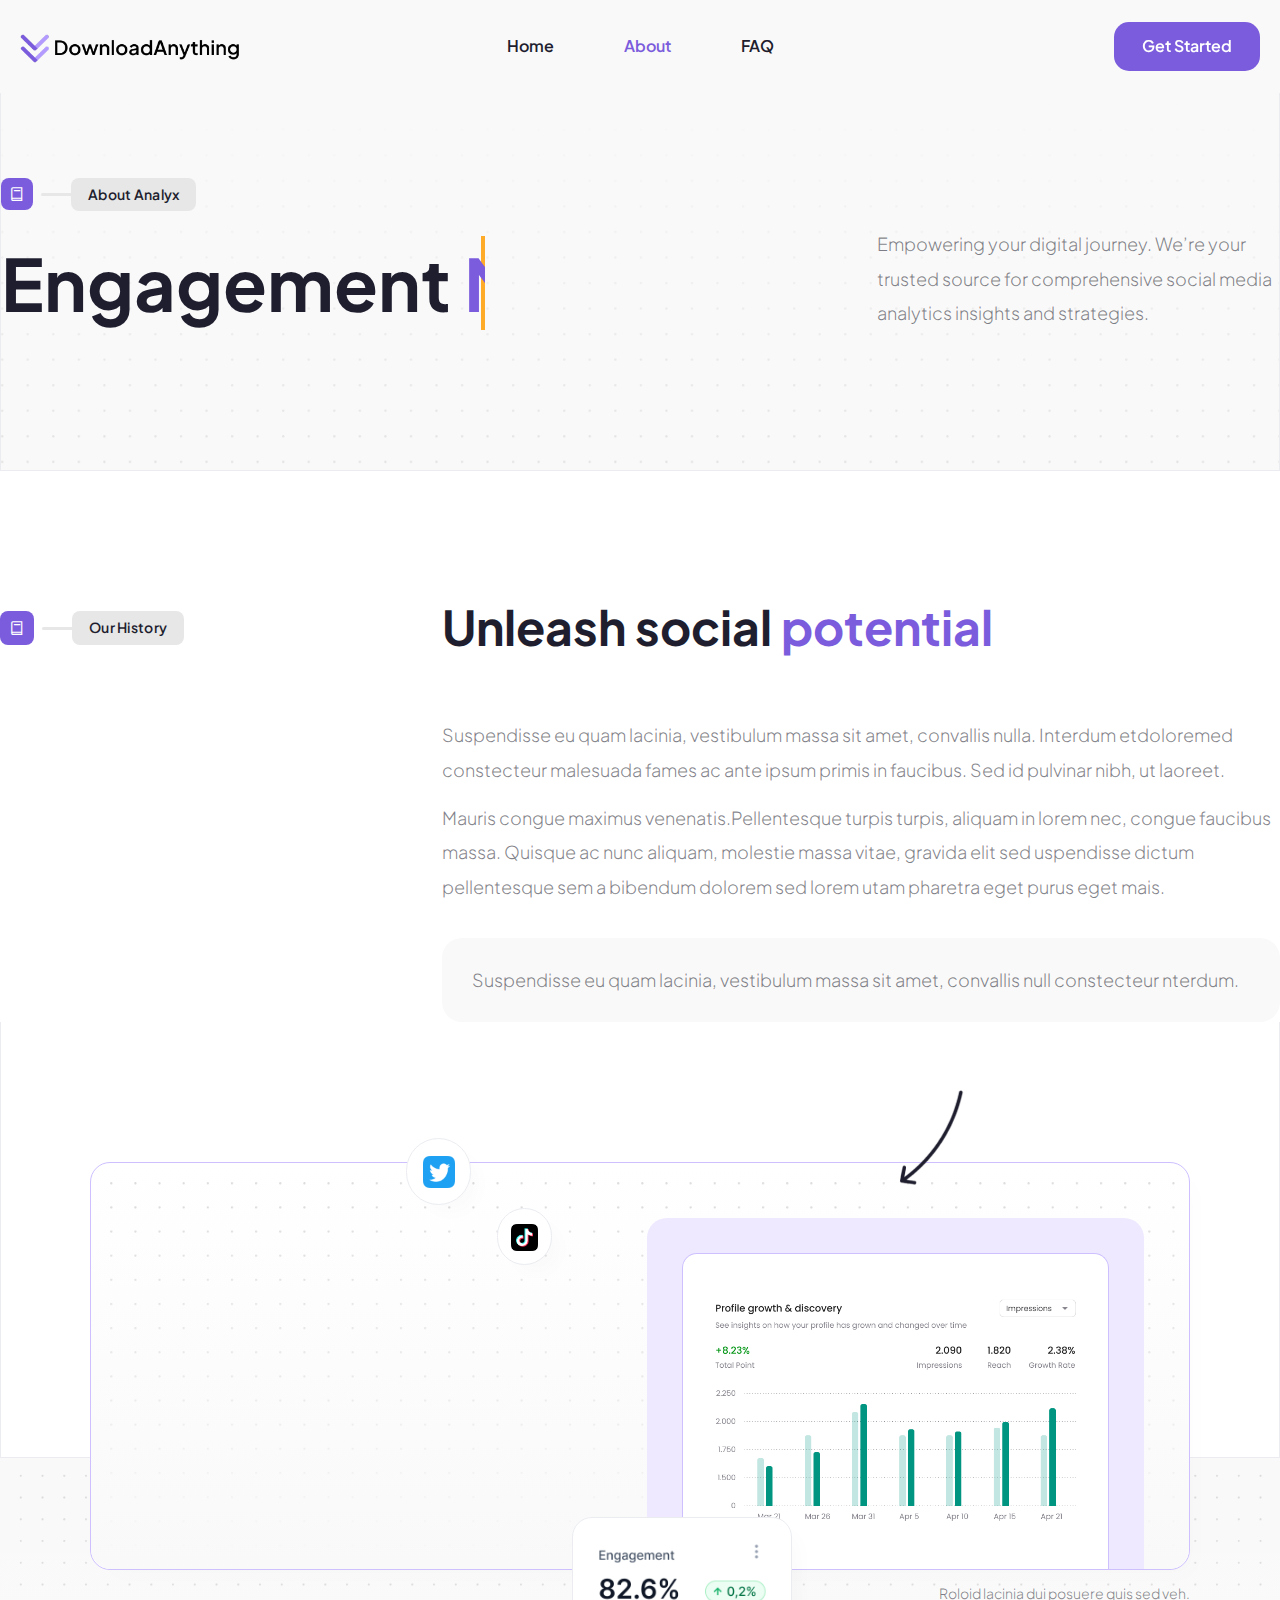
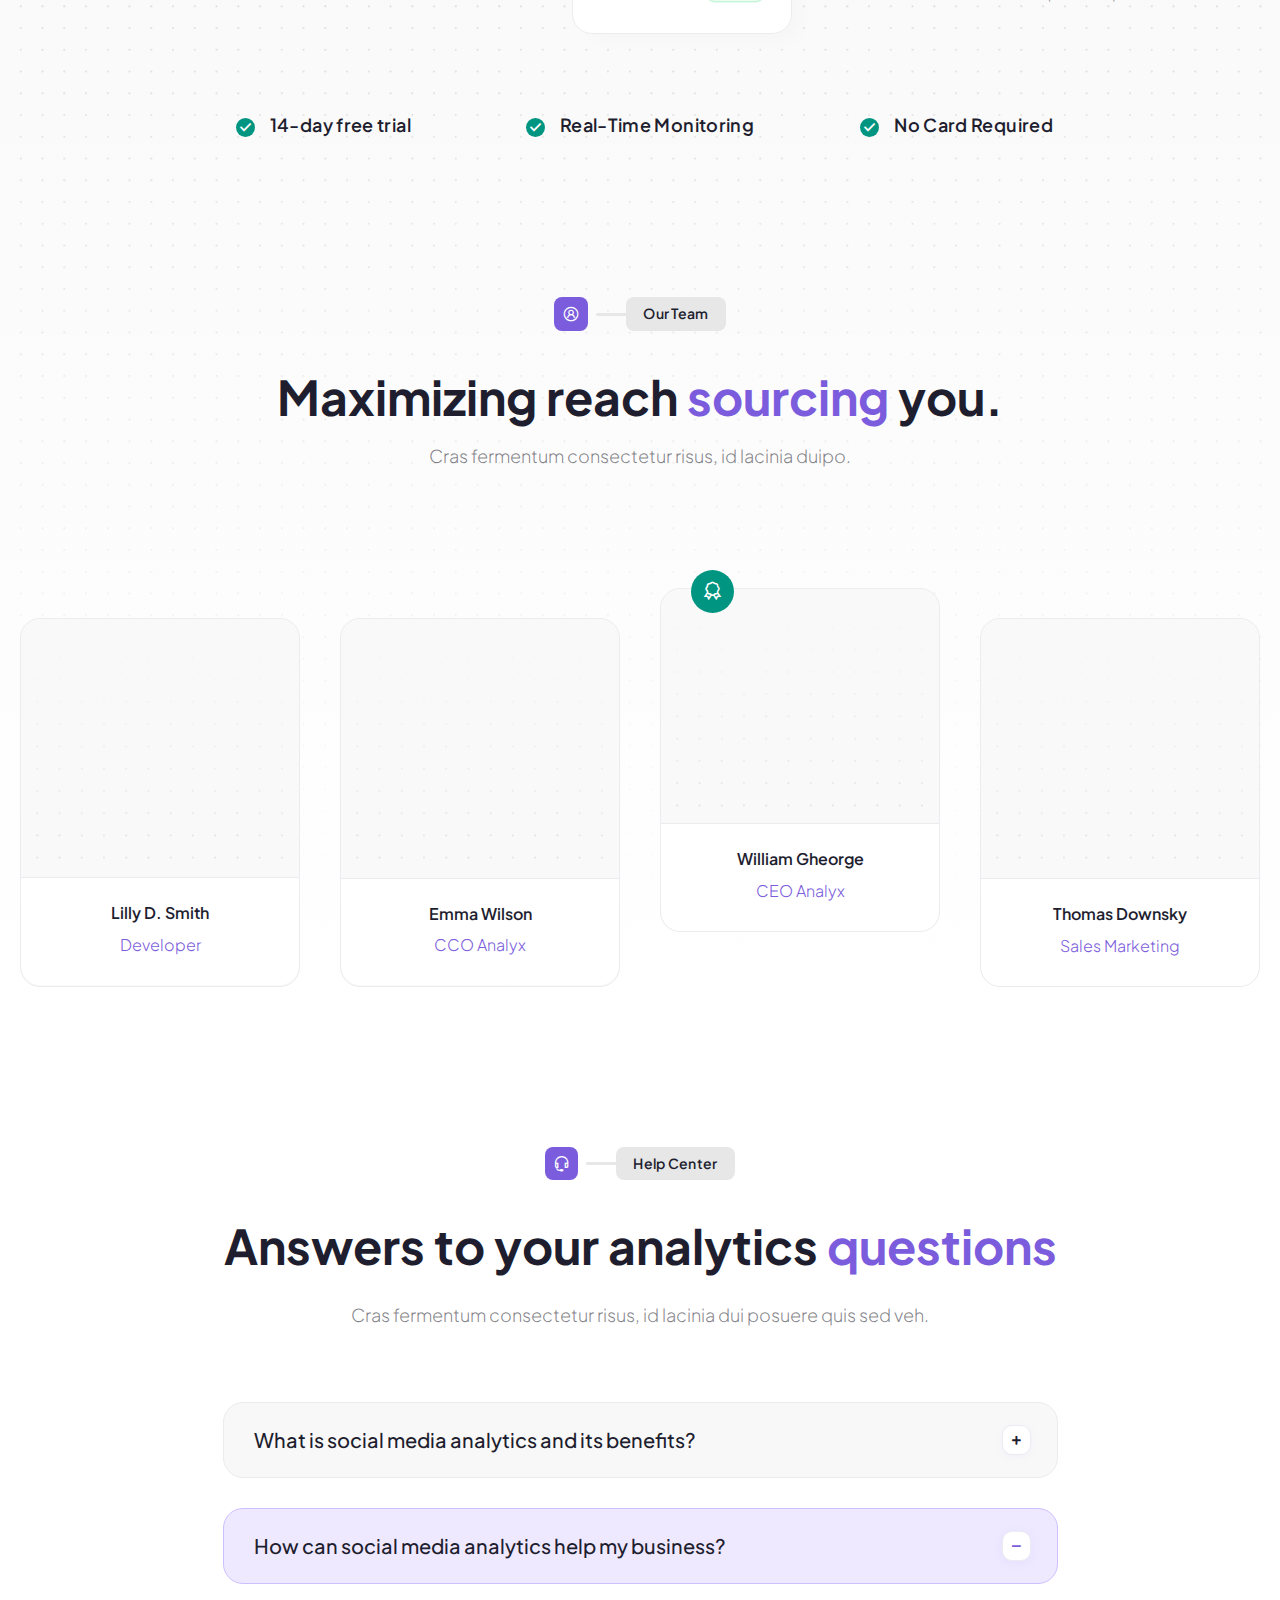
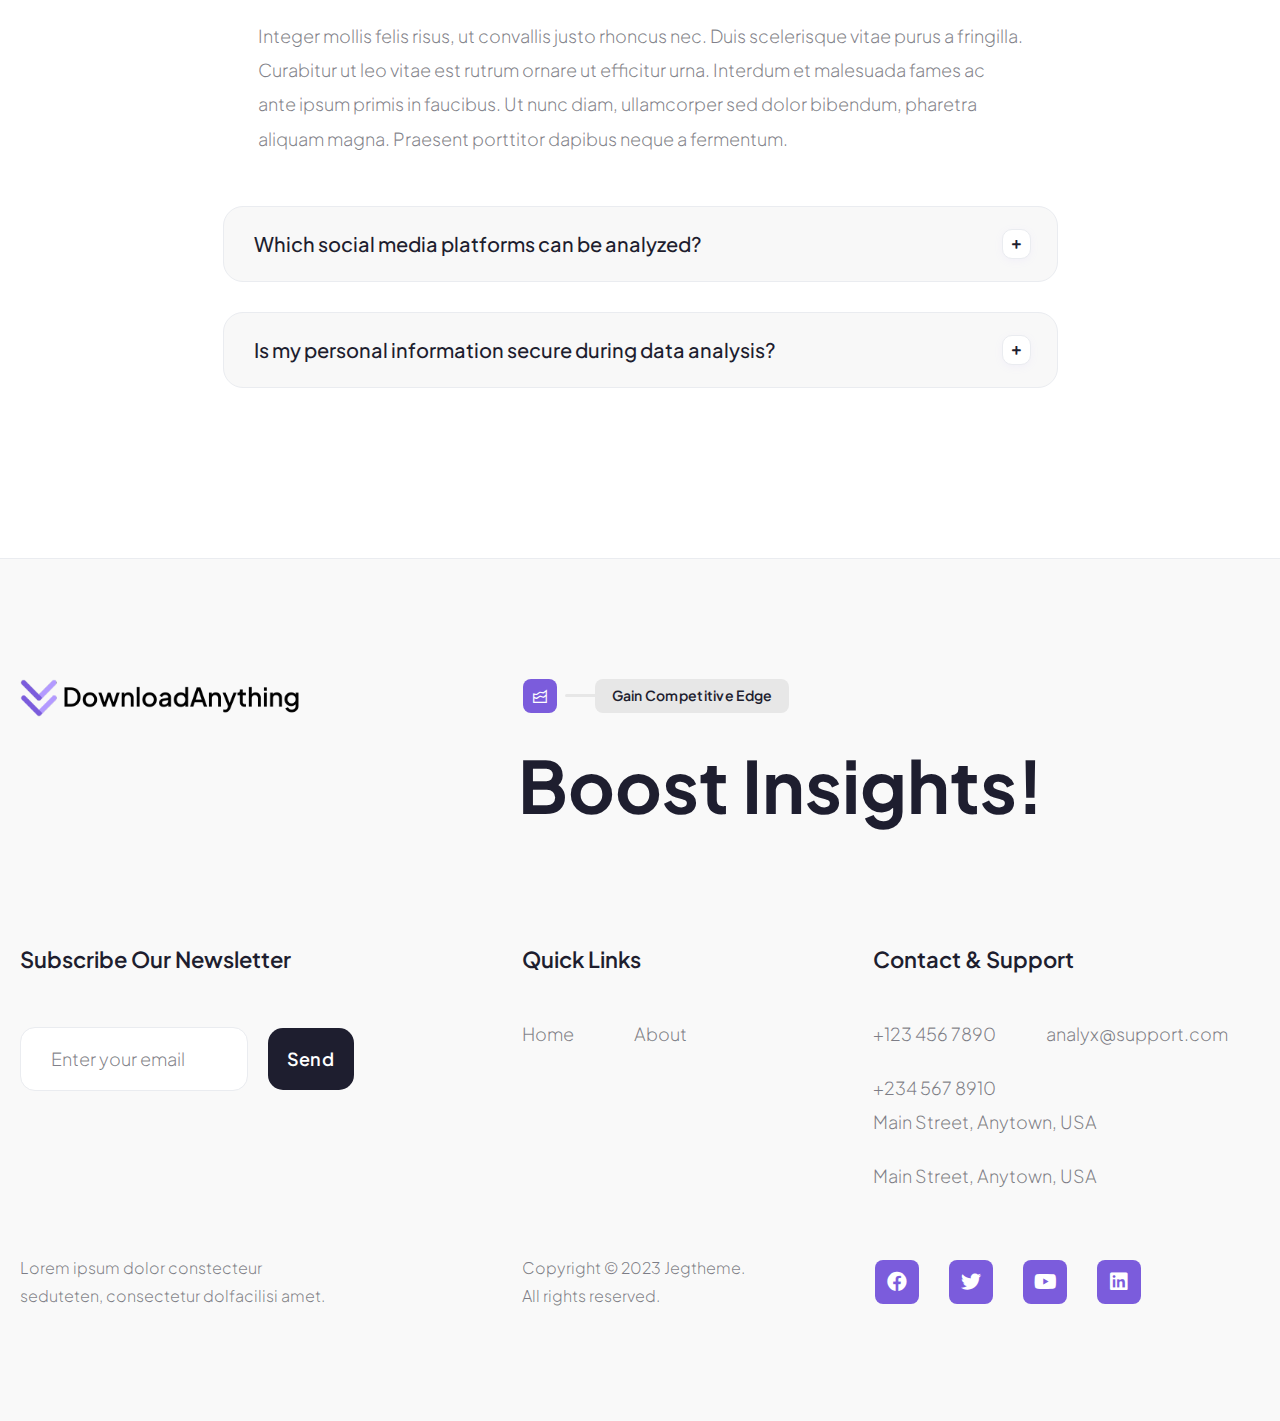
==== commit 0d2d6f08: "remove pricing and services links" ====
--- a/about.html
+++ b/about.html
@@ -1197,8 +1197,6 @@
                               <li id="menu-item-129" class="menu-item menu-item-type-post_type menu-item-object-page current-menu-item page_item page-item-25 current_page_item menu-item-129">
                                 <a href="./about.html" aria-current="page">About</a>
                               </li>
-                              <li id="menu-item-128" class="menu-item menu-item-type-post_type menu-item-object-page menu-item-128"><a href="https://downloadanything.co/services/">Services</a></li>
-                              <li id="menu-item-126" class="menu-item menu-item-type-post_type menu-item-object-page menu-item-126"><a href="https://downloadanything.co/pricing/">Pricing</a></li>
                               <li id="menu-item-127" class="menu-item menu-item-type-post_type menu-item-object-page menu-item-127"><a href="./faq.html">FAQ</a></li>
                             </ul>
                           </div>
@@ -3781,16 +3779,6 @@
                                     data-element_type="widget"
                                     data-widget_type="icon-list.default"
                                   >
-                                    <div class="elementor-widget-container">
-                                      <ul class="elementor-icon-list-items elementor-inline-items">
-                                        <li class="elementor-icon-list-item elementor-inline-item">
-                                          <a href="#"> <span class="elementor-icon-list-text">Services</span> </a>
-                                        </li>
-                                        <li class="elementor-icon-list-item elementor-inline-item">
-                                          <a href="#"> <span class="elementor-icon-list-text">Pricing</span> </a>
-                                        </li>
-                                      </ul>
-                                    </div>
                                   </div>
                                 </div>
                               </div>
